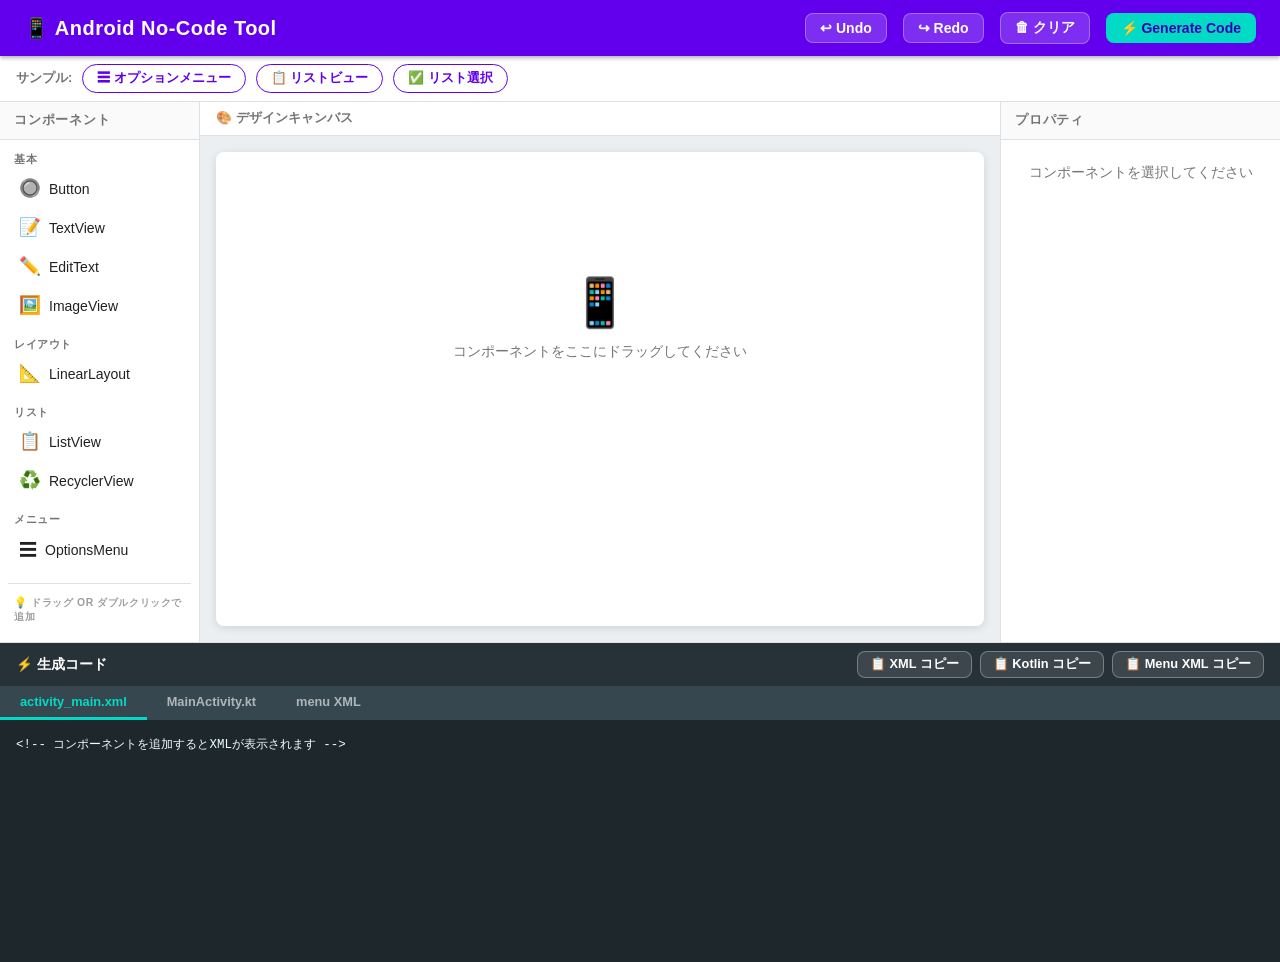
==== index.html @ e7a0ed88 "Add complete Android no-code tool implementation Agent-Logs-Url: https://github.com/k022c0001-alt/An" ====
<!DOCTYPE html>
<html lang="ja">
<head>
  <meta charset="UTF-8"/>
  <meta name="viewport" content="width=device-width, initial-scale=1.0"/>
  <title>Android No-Code Tool</title>
  <link rel="stylesheet" href="styles/style.css"/>
</head>
<body>

<!-- ====================================================
     ヘッダー
     ==================================================== -->
<header class="app-header">
  <div class="logo">📱 Android No-Code Tool</div>
  <div class="spacer"></div>
  <button id="btn-undo"     class="header-btn" title="元に戻す (Ctrl+Z)">↩ Undo</button>
  <button id="btn-redo"     class="header-btn" title="やり直す (Ctrl+Y)">↪ Redo</button>
  <button id="btn-clear"    class="header-btn">🗑 クリア</button>
  <button id="btn-generate" class="header-btn primary">⚡ Generate Code</button>
</header>

<!-- ====================================================
     サンプルバー
     ==================================================== -->
<div class="samples-bar">
  <span class="samples-label">サンプル:</span>
  <button class="sample-btn" data-sample="オプションメニュー">☰ オプションメニュー</button>
  <button class="sample-btn" data-sample="リストビュー">📋 リストビュー</button>
  <button class="sample-btn" data-sample="リスト選択">✅ リスト選択</button>
</div>

<!-- ====================================================
     メインボディ (3カラム)
     ==================================================== -->
<div class="app-body">

  <!-- ---- 左: コンポーネントパレット ---- -->
  <aside class="panel">
    <div class="panel-header">コンポーネント</div>
    <div class="panel-body">

      <div class="palette-category">
        <div class="palette-category-title">基本</div>
        <div class="palette-item" data-type="Button">
          <span class="item-icon">🔘</span>
          <span class="item-label">Button</span>
        </div>
        <div class="palette-item" data-type="TextView">
          <span class="item-icon">📝</span>
          <span class="item-label">TextView</span>
        </div>
        <div class="palette-item" data-type="EditText">
          <span class="item-icon">✏️</span>
          <span class="item-label">EditText</span>
        </div>
        <div class="palette-item" data-type="ImageView">
          <span class="item-icon">🖼️</span>
          <span class="item-label">ImageView</span>
        </div>
      </div>

      <div class="palette-category">
        <div class="palette-category-title">レイアウト</div>
        <div class="palette-item" data-type="LinearLayout">
          <span class="item-icon">📐</span>
          <span class="item-label">LinearLayout</span>
        </div>
      </div>

      <div class="palette-category">
        <div class="palette-category-title">リスト</div>
        <div class="palette-item" data-type="ListView">
          <span class="item-icon">📋</span>
          <span class="item-label">ListView</span>
        </div>
        <div class="palette-item" data-type="RecyclerView">
          <span class="item-icon">♻️</span>
          <span class="item-label">RecyclerView</span>
        </div>
      </div>

      <div class="palette-category">
        <div class="palette-category-title">メニュー</div>
        <div class="palette-item" data-type="OptionsMenu">
          <span class="item-icon">☰</span>
          <span class="item-label">OptionsMenu</span>
        </div>
      </div>

      <div class="palette-category" style="margin-top:12px; padding-top:8px; border-top:1px solid #E0E0E0;">
        <div class="palette-category-title" style="color:#9E9E9E; font-size:0.65rem;">
          💡 ドラッグ or ダブルクリックで追加
        </div>
      </div>

    </div>
  </aside>

  <!-- ---- 中央: キャンバス ---- -->
  <div class="canvas-wrapper">
    <div class="canvas-toolbar">
      <span class="toolbar-label">🎨 デザインキャンバス</span>
    </div>
    <div class="canvas-scroll">
      <div id="canvas"></div>
    </div>
  </div>

  <!-- ---- 右: プロパティパネル ---- -->
  <aside class="panel prop-panel">
    <div class="panel-header">プロパティ</div>
    <div class="panel-body" id="prop-content">
      <p class="prop-empty">コンポーネントを選択してください</p>
    </div>
  </aside>

</div><!-- /.app-body -->

<!-- ====================================================
     コードパネル (ページ下部)
     ==================================================== -->
<div id="code-panel">

  <div class="code-panel-header">
    <span class="panel-title">⚡ 生成コード</span>
    <div class="spacer"></div>
    <button class="copy-btn" data-copy="code-xml">📋 XML コピー</button>
    <button class="copy-btn" data-copy="code-kotlin">📋 Kotlin コピー</button>
    <button class="copy-btn" data-copy="code-menu-xml">📋 Menu XML コピー</button>
  </div>

  <div class="tabs">
    <button class="tab-btn active" data-tab="tab-xml">activity_main.xml</button>
    <button class="tab-btn"        data-tab="tab-kotlin">MainActivity.kt</button>
    <button class="tab-btn"        data-tab="tab-menu">menu XML</button>
  </div>

  <div id="tab-xml" class="tab-content active">
    <pre id="code-xml" class="code-block"><!-- コンポーネントを追加するとXMLが表示されます --></pre>
  </div>

  <div id="tab-kotlin" class="tab-content">
    <pre id="code-kotlin" class="code-block">// コンポーネントを追加するとKotlinコードが表示されます</pre>
  </div>

  <div id="tab-menu" class="tab-content">
    <pre id="code-menu-xml" class="code-block"><!-- OptionsMenuを追加するとメニューXMLが表示されます --></pre>
  </div>

</div><!-- /#code-panel -->

<!-- スクリプト読み込み (依存順) -->
<script src="scripts/components.js"></script>
<script src="scripts/codeGenerator.js"></script>
<script src="scripts/samples.js"></script>
<script src="scripts/editor.js"></script>
</body>
</html>
---- styles/style.css ----
/* =============================================================
   style.css  –  Android No-Code Tool
   ============================================================= */

/* ── リセット & 変数 ─────────────────────────── */
*, *::before, *::after { box-sizing: border-box; margin: 0; padding: 0; }

:root {
  --primary:        #6200EE;
  --primary-light:  #9C47FF;
  --primary-dark:   #3700B3;
  --secondary:      #03DAC5;
  --bg:             #F5F5F5;
  --surface:        #FFFFFF;
  --border:         #E0E0E0;
  --text-primary:   #212121;
  --text-secondary: #757575;
  --error:          #B00020;
  --shadow:         0 2px 8px rgba(0,0,0,0.12);
  --radius:         8px;
  --transition:     0.18s ease;
  --font:           'Segoe UI', 'Helvetica Neue', Arial, sans-serif;
}

body {
  font-family: var(--font);
  background: var(--bg);
  color: var(--text-primary);
  min-height: 100vh;
  display: flex;
  flex-direction: column;
}

/* ── ヘッダー ─────────────────────────────────── */
.app-header {
  background: var(--primary);
  color: #fff;
  padding: 0 24px;
  height: 56px;
  display: flex;
  align-items: center;
  gap: 16px;
  box-shadow: 0 2px 4px rgba(0,0,0,0.3);
  position: sticky;
  top: 0;
  z-index: 100;
}

.app-header .logo {
  font-size: 1.25rem;
  font-weight: 700;
  letter-spacing: 0.5px;
  display: flex;
  align-items: center;
  gap: 8px;
}

.app-header .spacer { flex: 1; }

.header-btn {
  background: rgba(255,255,255,0.18);
  color: #fff;
  border: 1px solid rgba(255,255,255,0.3);
  border-radius: var(--radius);
  padding: 6px 14px;
  cursor: pointer;
  font-size: 0.875rem;
  font-weight: 600;
  transition: background var(--transition);
  white-space: nowrap;
}

.header-btn:hover { background: rgba(255,255,255,0.28); }

.header-btn.primary {
  background: var(--secondary);
  color: var(--primary-dark);
  border-color: transparent;
}
.header-btn.primary:hover { background: #00c4b0; }

/* ── メインレイアウト ─────────────────────────── */
.app-body {
  flex: 1;
  display: grid;
  grid-template-columns: 200px 1fr 280px;
  grid-template-rows: 1fr;
  min-height: 0;
  overflow: hidden;
}

/* ── パネル共通 ───────────────────────────────── */
.panel {
  display: flex;
  flex-direction: column;
  background: var(--surface);
  border-right: 1px solid var(--border);
  overflow: hidden;
}

.panel-header {
  padding: 10px 14px;
  font-weight: 700;
  font-size: 0.8rem;
  text-transform: uppercase;
  letter-spacing: 0.8px;
  color: var(--text-secondary);
  border-bottom: 1px solid var(--border);
  background: #FAFAFA;
  flex-shrink: 0;
}

.panel-body {
  flex: 1;
  overflow-y: auto;
  padding: 8px;
}

/* ── パレット ─────────────────────────────────── */
.palette-category {
  margin-bottom: 8px;
}

.palette-category-title {
  font-size: 0.7rem;
  font-weight: 700;
  text-transform: uppercase;
  letter-spacing: 0.6px;
  color: var(--text-secondary);
  padding: 4px 6px 2px;
}

.palette-item {
  display: flex;
  align-items: center;
  gap: 8px;
  padding: 8px 10px;
  border-radius: var(--radius);
  cursor: grab;
  user-select: none;
  transition: background var(--transition), transform var(--transition);
  border: 1px solid transparent;
  font-size: 0.875rem;
}

.palette-item:hover {
  background: #EDE7F6;
  border-color: var(--primary-light);
}

.palette-item:active { cursor: grabbing; }

.palette-item.dragging {
  opacity: 0.5;
  transform: scale(0.95);
}

.palette-item .item-icon { font-size: 1.1rem; }
.palette-item .item-label { font-weight: 500; color: var(--text-primary); }

/* ── キャンバス ───────────────────────────────── */
.canvas-wrapper {
  display: flex;
  flex-direction: column;
  background: #ECEFF1;
  overflow: hidden;
}

.canvas-toolbar {
  display: flex;
  align-items: center;
  gap: 8px;
  padding: 8px 16px;
  background: var(--surface);
  border-bottom: 1px solid var(--border);
  flex-shrink: 0;
}

.canvas-toolbar .toolbar-label {
  font-size: 0.8rem;
  color: var(--text-secondary);
  font-weight: 600;
  margin-right: auto;
}

.tool-btn {
  padding: 5px 12px;
  border: 1px solid var(--border);
  border-radius: var(--radius);
  background: var(--surface);
  cursor: pointer;
  font-size: 0.8rem;
  font-weight: 600;
  color: var(--text-secondary);
  transition: all var(--transition);
}
.tool-btn:hover { background: var(--bg); color: var(--text-primary); border-color: var(--primary); }
.tool-btn:disabled { opacity: 0.4; cursor: default; }

.canvas-scroll {
  flex: 1;
  overflow-y: auto;
  padding: 16px;
}

#canvas {
  min-height: 100%;
  background: var(--surface);
  border-radius: var(--radius);
  box-shadow: var(--shadow);
  padding: 16px;
  position: relative;
  transition: all var(--transition);
}

#canvas.drop-empty { border: 2px dashed var(--primary); }

/* キャンバス空状態 */
.canvas-empty {
  display: flex;
  flex-direction: column;
  align-items: center;
  justify-content: center;
  min-height: 300px;
  color: var(--text-secondary);
  gap: 12px;
}
.canvas-empty-icon { font-size: 3rem; }
.canvas-empty p { font-size: 0.875rem; text-align: center; }

/* ── キャンバスコンポーネントカード ──────────── */
.canvas-component {
  background: var(--surface);
  border: 1px solid var(--border);
  border-radius: var(--radius);
  margin-bottom: 8px;
  cursor: pointer;
  transition: border-color var(--transition), box-shadow var(--transition);
  position: relative;
}

.canvas-component:hover { border-color: var(--primary-light); box-shadow: 0 0 0 2px rgba(98,0,238,0.1); }
.canvas-component.selected { border-color: var(--primary); box-shadow: 0 0 0 3px rgba(98,0,238,0.25); }
.canvas-component.dragging { opacity: 0.45; }
.canvas-component.drop-before { border-top: 3px solid var(--primary); padding-top: 5px; }
.canvas-component.drop-after  { border-bottom: 3px solid var(--primary); padding-bottom: 5px; }

.comp-header {
  display: flex;
  align-items: center;
  gap: 6px;
  padding: 6px 10px;
  border-bottom: 1px solid var(--border);
  background: #FAFAFA;
  border-radius: var(--radius) var(--radius) 0 0;
}

.comp-icon  { font-size: 0.9rem; }
.comp-label { font-weight: 700; font-size: 0.8rem; color: var(--primary); }
.comp-id    { font-size: 0.75rem; color: var(--text-secondary); margin-left: auto; font-family: monospace; }

.comp-delete {
  background: none;
  border: none;
  cursor: pointer;
  color: var(--text-secondary);
  font-size: 0.85rem;
  padding: 2px 4px;
  border-radius: 4px;
  transition: color var(--transition), background var(--transition);
  line-height: 1;
}
.comp-delete:hover { color: var(--error); background: #FFEBEE; }

.comp-preview {
  padding: 12px;
  font-size: 0.85rem;
  min-height: 40px;
  display: flex;
  align-items: center;
}

/* ── プレビュー要素スタイル ───────────────────── */
.preview-button {
  padding: 8px 20px;
  border: none;
  border-radius: 4px;
  font-size: 0.875rem;
  font-weight: 600;
  cursor: default;
  pointer-events: none;
}

.preview-text  { font-size: 0.9rem; }
.preview-input {
  width: 100%;
  border: 1px solid var(--border);
  border-radius: 4px;
  padding: 6px 10px;
  font-size: 0.875rem;
  background: var(--bg);
  pointer-events: none;
}

.preview-image {
  background: var(--bg);
  border: 1px dashed var(--border);
  border-radius: 4px;
  padding: 12px;
  color: var(--text-secondary);
  font-size: 0.8rem;
}

.preview-list {
  width: 100%;
  border: 1px solid var(--border);
  border-radius: 4px;
  overflow: hidden;
}
.preview-list-item {
  padding: 6px 12px;
  font-size: 0.8rem;
  border-bottom: 1px solid var(--border);
  color: var(--text-primary);
}
.preview-list-item:last-child { border-bottom: none; }

.preview-menu {
  background: #263238;
  color: #fff;
  padding: 8px 12px;
  border-radius: 4px;
  font-size: 0.8rem;
}

.preview-layout {
  width: 100%;
  border: 2px dashed var(--border);
  border-radius: 4px;
  padding: 8px 12px;
  color: var(--text-secondary);
  font-size: 0.8rem;
}

/* ── プロパティパネル ─────────────────────────── */
.prop-panel {
  border-right: none;
  border-left: 1px solid var(--border);
}

.prop-empty {
  color: var(--text-secondary);
  font-size: 0.875rem;
  padding: 16px;
  text-align: center;
}

.prop-title {
  font-size: 0.9rem;
  font-weight: 700;
  color: var(--primary);
  padding: 8px 4px 12px;
  border-bottom: 1px solid var(--border);
  margin-bottom: 8px;
}

.prop-row {
  margin-bottom: 10px;
}

.prop-label {
  display: block;
  font-size: 0.75rem;
  font-weight: 600;
  color: var(--text-secondary);
  margin-bottom: 4px;
}

.prop-input {
  width: 100%;
  border: 1px solid var(--border);
  border-radius: 6px;
  padding: 6px 10px;
  font-size: 0.8rem;
  background: var(--surface);
  color: var(--text-primary);
  transition: border-color var(--transition);
  outline: none;
}
.prop-input:focus { border-color: var(--primary); box-shadow: 0 0 0 2px rgba(98,0,238,0.15); }

.prop-color-row {
  display: flex;
  gap: 6px;
  align-items: center;
}
.prop-color {
  width: 40px;
  height: 32px;
  padding: 2px;
  cursor: pointer;
  flex-shrink: 0;
}
.prop-color-text { flex: 1; }

/* ── コードパネル (ページ下部) ───────────────── */
#code-panel {
  background: var(--surface);
  border-top: 1px solid var(--border);
  display: flex;
  flex-direction: column;
  height: 320px;
}

.code-panel-header {
  display: flex;
  align-items: center;
  gap: 8px;
  padding: 8px 16px;
  background: #263238;
  color: #fff;
  flex-shrink: 0;
}

.code-panel-header .panel-title {
  font-size: 0.85rem;
  font-weight: 700;
}

.code-panel-header .spacer { flex: 1; }

.copy-btn {
  padding: 4px 12px;
  border: 1px solid rgba(255,255,255,0.3);
  border-radius: var(--radius);
  background: rgba(255,255,255,0.1);
  color: #fff;
  cursor: pointer;
  font-size: 0.8rem;
  font-weight: 600;
  transition: background var(--transition);
}
.copy-btn:hover { background: rgba(255,255,255,0.22); }

/* タブ */
.tabs {
  display: flex;
  background: #37474F;
  flex-shrink: 0;
}

.tab-btn {
  padding: 8px 20px;
  background: none;
  border: none;
  color: rgba(255,255,255,0.6);
  cursor: pointer;
  font-size: 0.8rem;
  font-weight: 600;
  border-bottom: 3px solid transparent;
  transition: all var(--transition);
}
.tab-btn:hover { color: rgba(255,255,255,0.9); }
.tab-btn.active { color: var(--secondary); border-bottom-color: var(--secondary); }

.tab-content {
  display: none;
  flex: 1;
  overflow: auto;
  background: #1E272C;
}
.tab-content.active { display: block; }

.code-block {
  margin: 0;
  padding: 16px;
  font-family: 'Cascadia Code', 'Fira Code', 'JetBrains Mono', Consolas, monospace;
  font-size: 0.78rem;
  line-height: 1.6;
  color: #EEFFFF;
  white-space: pre;
  tab-size: 4;
}

/* ── サンプルセクション ───────────────────────── */
.samples-bar {
  background: var(--surface);
  border-bottom: 1px solid var(--border);
  padding: 8px 16px;
  display: flex;
  align-items: center;
  gap: 10px;
  flex-shrink: 0;
}

.samples-bar .samples-label {
  font-size: 0.8rem;
  font-weight: 700;
  color: var(--text-secondary);
  white-space: nowrap;
}

.sample-btn {
  padding: 5px 14px;
  border: 1px solid var(--primary);
  border-radius: 20px;
  background: none;
  color: var(--primary);
  cursor: pointer;
  font-size: 0.8rem;
  font-weight: 600;
  transition: all var(--transition);
  white-space: nowrap;
}
.sample-btn:hover { background: var(--primary); color: #fff; }

/* ── スクロールバー ───────────────────────────── */
::-webkit-scrollbar { width: 6px; height: 6px; }
::-webkit-scrollbar-track { background: transparent; }
::-webkit-scrollbar-thumb { background: #BDBDBD; border-radius: 3px; }
::-webkit-scrollbar-thumb:hover { background: #9E9E9E; }

/* ── レスポンシブ ─────────────────────────────── */
@media (max-width: 900px) {
  .app-body {
    grid-template-columns: 160px 1fr 240px;
  }
}

@media (max-width: 680px) {
  .app-body {
    grid-template-columns: 1fr;
    grid-template-rows: auto 1fr auto;
  }
  .panel { border-right: none; border-bottom: 1px solid var(--border); }
  .prop-panel { border-left: none; border-top: 1px solid var(--border); }
  #code-panel { height: 260px; }
}
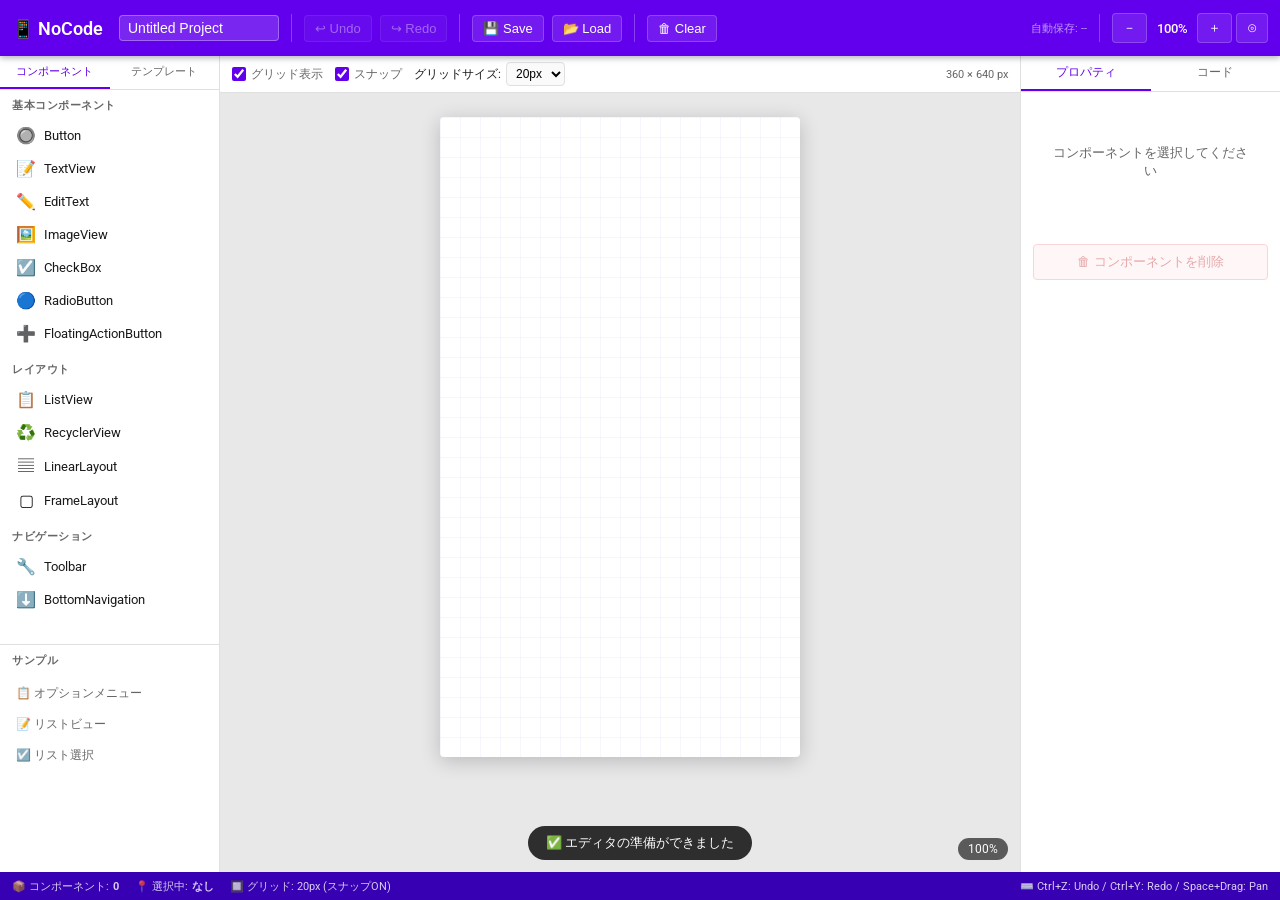
==== commit ee6de983: "Implement Phase 2 editor enhancement features - index.html: Full UI with topbar (Undo/Redo/Save/Load" ====
--- a/index.html
+++ b/index.html
@@ -1,159 +1,557 @@
 <!DOCTYPE html>
 <html lang="ja">
 <head>
-  <meta charset="UTF-8"/>
-  <meta name="viewport" content="width=device-width, initial-scale=1.0"/>
-  <title>Android No-Code Tool</title>
-  <link rel="stylesheet" href="styles/style.css"/>
+    <meta charset="UTF-8">
+    <meta name="viewport" content="width=device-width, initial-scale=1.0">
+    <title>Android No-Code Editor</title>
+    <link rel="stylesheet" href="styles/style.css">
+    <link rel="stylesheet" href="styles/phase2-extensions.css">
+    <link rel="preconnect" href="https://fonts.googleapis.com">
+    <link href="https://fonts.googleapis.com/css2?family=Roboto:wght@400;500;600&family=Fira+Code&display=swap" rel="stylesheet">
 </head>
 <body>
 
-<!-- ====================================================
-     ヘッダー
-     ==================================================== -->
-<header class="app-header">
-  <div class="logo">📱 Android No-Code Tool</div>
-  <div class="spacer"></div>
-  <button id="btn-undo"     class="header-btn" title="元に戻す (Ctrl+Z)">↩ Undo</button>
-  <button id="btn-redo"     class="header-btn" title="やり直す (Ctrl+Y)">↪ Redo</button>
-  <button id="btn-clear"    class="header-btn">🗑 クリア</button>
-  <button id="btn-generate" class="header-btn primary">⚡ Generate Code</button>
-</header>
-
-<!-- ====================================================
-     サンプルバー
-     ==================================================== -->
-<div class="samples-bar">
-  <span class="samples-label">サンプル:</span>
-  <button class="sample-btn" data-sample="オプションメニュー">☰ オプションメニュー</button>
-  <button class="sample-btn" data-sample="リストビュー">📋 リストビュー</button>
-  <button class="sample-btn" data-sample="リスト選択">✅ リスト選択</button>
+<!-- ============================================================
+     TOP BAR
+     ============================================================ -->
+<div id="topbar">
+    <span class="app-title">📱 NoCode</span>
+    <input id="project-name" type="text" placeholder="プロジェクト名" value="Untitled Project">
+    <div class="separator"></div>
+
+    <!-- Undo/Redo -->
+    <button id="btn-undo" class="topbar-btn" title="元に戻す (Ctrl+Z)" disabled>↩ Undo</button>
+    <button id="btn-redo" class="topbar-btn" title="やり直す (Ctrl+Y)" disabled>↪ Redo</button>
+    <div class="separator"></div>
+
+    <!-- Save/Load -->
+    <button id="btn-save" class="topbar-btn" title="プロジェクトを保存">💾 Save</button>
+    <button id="btn-load" class="topbar-btn" title="プロジェクトを読込">📂 Load</button>
+    <div class="separator"></div>
+
+    <!-- Clear -->
+    <button id="btn-clear" class="topbar-btn danger" title="すべてクリア">🗑 Clear</button>
+
+    <!-- Spacer -->
+    <div class="flex-spacer"></div>
+
+    <!-- History indicator -->
+    <span id="history-indicator"></span>
+
+    <!-- Auto save indicator -->
+    <span id="autosave-indicator">自動保存: --</span>
+    <div class="separator"></div>
+
+    <!-- Zoom controls -->
+    <div id="zoom-controls">
+        <button id="btn-zoom-out" class="topbar-btn" title="ズームアウト">－</button>
+        <span id="zoom-level">100%</span>
+        <button id="btn-zoom-in" class="topbar-btn" title="ズームイン">＋</button>
+        <button id="btn-zoom-reset" class="topbar-btn" title="ズームリセット">⊙</button>
+    </div>
 </div>
 
-<!-- ====================================================
-     メインボディ (3カラム)
-     ==================================================== -->
-<div class="app-body">
-
-  <!-- ---- 左: コンポーネントパレット ---- -->
-  <aside class="panel">
-    <div class="panel-header">コンポーネント</div>
-    <div class="panel-body">
-
-      <div class="palette-category">
-        <div class="palette-category-title">基本</div>
-        <div class="palette-item" data-type="Button">
-          <span class="item-icon">🔘</span>
-          <span class="item-label">Button</span>
-        </div>
-        <div class="palette-item" data-type="TextView">
-          <span class="item-icon">📝</span>
-          <span class="item-label">TextView</span>
-        </div>
-        <div class="palette-item" data-type="EditText">
-          <span class="item-icon">✏️</span>
-          <span class="item-label">EditText</span>
-        </div>
-        <div class="palette-item" data-type="ImageView">
-          <span class="item-icon">🖼️</span>
-          <span class="item-label">ImageView</span>
-        </div>
-      </div>
-
-      <div class="palette-category">
-        <div class="palette-category-title">レイアウト</div>
-        <div class="palette-item" data-type="LinearLayout">
-          <span class="item-icon">📐</span>
-          <span class="item-label">LinearLayout</span>
-        </div>
-      </div>
-
-      <div class="palette-category">
-        <div class="palette-category-title">リスト</div>
-        <div class="palette-item" data-type="ListView">
-          <span class="item-icon">📋</span>
-          <span class="item-label">ListView</span>
-        </div>
-        <div class="palette-item" data-type="RecyclerView">
-          <span class="item-icon">♻️</span>
-          <span class="item-label">RecyclerView</span>
-        </div>
-      </div>
-
-      <div class="palette-category">
-        <div class="palette-category-title">メニュー</div>
-        <div class="palette-item" data-type="OptionsMenu">
-          <span class="item-icon">☰</span>
-          <span class="item-label">OptionsMenu</span>
-        </div>
-      </div>
-
-      <div class="palette-category" style="margin-top:12px; padding-top:8px; border-top:1px solid #E0E0E0;">
-        <div class="palette-category-title" style="color:#9E9E9E; font-size:0.65rem;">
-          💡 ドラッグ or ダブルクリックで追加
-        </div>
-      </div>
-
+<!-- ============================================================
+     MAIN LAYOUT
+     ============================================================ -->
+<div id="main-layout">
+
+    <!-- LEFT SIDEBAR -->
+    <div id="left-sidebar">
+        <div class="sidebar-tabs">
+            <div class="sidebar-tab active" data-tab="components">コンポーネント</div>
+            <div class="sidebar-tab" data-tab="templates">テンプレート</div>
+        </div>
+
+        <!-- Components Tab -->
+        <div id="tab-components" class="sidebar-tab-content active">
+            <div id="component-palette"></div>
+
+            <!-- サンプル -->
+            <div id="samples-section">
+                <div class="palette-section-title" style="padding: 0 4px 4px;">サンプル</div>
+                <div class="sample-item" data-sample="sample_menu">📋 オプションメニュー</div>
+                <div class="sample-item" data-sample="sample_listview">📝 リストビュー</div>
+                <div class="sample-item" data-sample="sample_select">☑️ リスト選択</div>
+            </div>
+        </div>
+
+        <!-- Templates Tab -->
+        <div id="tab-templates" class="sidebar-tab-content">
+            <div id="templates-panel">
+                <button id="btn-save-template">➕ 現在の設計をテンプレートに保存</button>
+                <button id="btn-import-template">📥 テンプレートをインポート</button>
+                <div id="templates-list"></div>
+            </div>
+        </div>
     </div>
-  </aside>
-
-  <!-- ---- 中央: キャンバス ---- -->
-  <div class="canvas-wrapper">
-    <div class="canvas-toolbar">
-      <span class="toolbar-label">🎨 デザインキャンバス</span>
+
+    <!-- CANVAS AREA -->
+    <div id="canvas-area">
+
+        <!-- Grid Controls -->
+        <div id="grid-controls-panel">
+            <label>
+                <input type="checkbox" id="chk-grid" checked> グリッド表示
+            </label>
+            <label>
+                <input type="checkbox" id="chk-snap" checked> スナップ
+            </label>
+            <div class="grid-size-control">
+                グリッドサイズ:
+                <select id="sel-grid-size">
+                    <option value="10">10px</option>
+                    <option value="20" selected>20px</option>
+                    <option value="40">40px</option>
+                    <option value="50">50px</option>
+                </select>
+            </div>
+            <span class="flex-spacer"></span>
+            <span id="canvas-size-label">360 × 640 px</span>
+        </div>
+
+        <!-- Canvas Container (handles zoom/pan) -->
+        <div id="canvas-container">
+            <div id="canvas">
+                <!-- Components are added here dynamically -->
+            </div>
+            <div id="canvas-zoom-badge">100%</div>
+        </div>
     </div>
-    <div class="canvas-scroll">
-      <div id="canvas"></div>
+
+    <!-- RIGHT PANEL -->
+    <div id="right-panel">
+        <div class="panel-tabs">
+            <div class="panel-tab active" data-panel="properties">プロパティ</div>
+            <div class="panel-tab" data-panel="code">コード</div>
+        </div>
+
+        <!-- Properties Panel -->
+        <div id="panel-properties" class="panel-content active">
+            <div id="properties-panel">
+                <div id="properties-empty">
+                    <p>コンポーネントを選択してください</p>
+                </div>
+                <span id="selected-component-type" style="display:none;"></span>
+                <div id="property-fields"></div>
+            </div>
+            <button id="btn-delete-component" disabled>🗑 コンポーネントを削除</button>
+        </div>
+
+        <!-- Code Panel -->
+        <div id="panel-code" class="panel-content">
+            <div id="code-mode-selector">
+                <button class="code-mode-btn active" data-mode="xml">XML</button>
+                <button class="code-mode-btn" data-mode="kotlin">Kotlin</button>
+                <button class="code-mode-btn" data-mode="strings">strings</button>
+            </div>
+            <pre id="code-output"></pre>
+            <button id="btn-copy-code">📋 コピー</button>
+        </div>
     </div>
-  </div>
-
-  <!-- ---- 右: プロパティパネル ---- -->
-  <aside class="panel prop-panel">
-    <div class="panel-header">プロパティ</div>
-    <div class="panel-body" id="prop-content">
-      <p class="prop-empty">コンポーネントを選択してください</p>
-    </div>
-  </aside>
-
-</div><!-- /.app-body -->
-
-<!-- ====================================================
-     コードパネル (ページ下部)
-     ==================================================== -->
-<div id="code-panel">
-
-  <div class="code-panel-header">
-    <span class="panel-title">⚡ 生成コード</span>
-    <div class="spacer"></div>
-    <button class="copy-btn" data-copy="code-xml">📋 XML コピー</button>
-    <button class="copy-btn" data-copy="code-kotlin">📋 Kotlin コピー</button>
-    <button class="copy-btn" data-copy="code-menu-xml">📋 Menu XML コピー</button>
-  </div>
-
-  <div class="tabs">
-    <button class="tab-btn active" data-tab="tab-xml">activity_main.xml</button>
-    <button class="tab-btn"        data-tab="tab-kotlin">MainActivity.kt</button>
-    <button class="tab-btn"        data-tab="tab-menu">menu XML</button>
-  </div>
-
-  <div id="tab-xml" class="tab-content active">
-    <pre id="code-xml" class="code-block"><!-- コンポーネントを追加するとXMLが表示されます --></pre>
-  </div>
-
-  <div id="tab-kotlin" class="tab-content">
-    <pre id="code-kotlin" class="code-block">// コンポーネントを追加するとKotlinコードが表示されます</pre>
-  </div>
-
-  <div id="tab-menu" class="tab-content">
-    <pre id="code-menu-xml" class="code-block"><!-- OptionsMenuを追加するとメニューXMLが表示されます --></pre>
-  </div>
-
-</div><!-- /#code-panel -->
-
-<!-- スクリプト読み込み (依存順) -->
+
+</div>
+
+<!-- STATUS BAR -->
+<div id="statusbar">
+    <div class="status-item">📦 コンポーネント: <strong id="status-comp-count">0</strong></div>
+    <div class="status-item">📍 選択中: <strong id="status-selected">なし</strong></div>
+    <div class="status-item" id="status-grid-info">🔲 グリッド: 20px</div>
+    <div class="flex-spacer"></div>
+    <div class="status-item">⌨️ Ctrl+Z: Undo / Ctrl+Y: Redo / Space+Drag: Pan</div>
+</div>
+
+<!-- ============================================================
+     SCRIPTS (in dependency order)
+     ============================================================ -->
 <script src="scripts/components.js"></script>
+<script src="scripts/history.js"></script>
+<script src="scripts/storage.js"></script>
+<script src="scripts/canvas.js"></script>
+<script src="scripts/grid.js"></script>
+<script src="scripts/templates.js"></script>
 <script src="scripts/codeGenerator.js"></script>
 <script src="scripts/samples.js"></script>
 <script src="scripts/editor.js"></script>
+
+<script>
+// ============================================================
+// アプリケーション初期化
+// ============================================================
+document.addEventListener('DOMContentLoaded', () => {
+
+    // --- Canvas & Grid 初期化 ---
+    const canvasContainer = document.getElementById('canvas-container');
+    const canvasEl = document.getElementById('canvas');
+    initCanvas(canvasContainer, canvasEl);
+    initGrid(canvasEl);
+
+    // --- Editor 初期化 ---
+    storageManager.setEditor(editor);
+    templateManager.setEditor(editor);
+
+    setupDropZone();
+    setupComponentPalette();
+    setupPropertiesPanel();
+
+    // --- History ショートカット ---
+    initHistoryShortcuts();
+
+    // --- History ボタン接続 ---
+    historyManager.onChange(updateHistoryButtons);
+    historyManager.onChange((state) => {
+        const indicator = document.getElementById('history-indicator');
+        if (indicator) {
+            indicator.textContent = state.undoCount > 0
+                ? `${state.undoCount} ops`
+                : '';
+        }
+    });
+
+    document.getElementById('btn-undo').addEventListener('click', () => {
+        const result = historyManager.undo();
+        if (result) showToast(`Undo: ${result}`);
+    });
+
+    document.getElementById('btn-redo').addEventListener('click', () => {
+        const result = historyManager.redo();
+        if (result) showToast(`Redo: ${result}`);
+    });
+
+    // --- Save / Load ---
+    document.getElementById('btn-save').addEventListener('click', () => {
+        storageManager.saveToLocalStorage();
+        storageManager.downloadProject();
+        showToast('💾 プロジェクトを保存しました');
+    });
+
+    document.getElementById('btn-load').addEventListener('click', () => {
+        storageManager.uploadProject((ok, data) => {
+            if (ok) {
+                showToast(`📂 読込完了: ${data.name}`);
+            } else {
+                showToast('❌ 読込に失敗しました');
+            }
+        });
+    });
+
+    // --- Clear ---
+    document.getElementById('btn-clear').addEventListener('click', () => {
+        if (editor.components.length === 0) return;
+        if (confirm('すべてのコンポーネントを削除しますか？')) {
+            editor.clearAll();
+            showToast('🗑 クリアしました');
+        }
+    });
+
+    // --- Zoom ---
+    document.getElementById('btn-zoom-in').addEventListener('click', () => {
+        canvasManager.zoomIn();
+    });
+    document.getElementById('btn-zoom-out').addEventListener('click', () => {
+        canvasManager.zoomOut();
+    });
+    document.getElementById('btn-zoom-reset').addEventListener('click', () => {
+        canvasManager.reset();
+        showToast('⊙ ズームリセット');
+    });
+
+    canvasManager.onChange((state) => {
+        const badge = document.getElementById('canvas-zoom-badge');
+        if (badge) badge.textContent = `${Math.round(state.scale * 100)}%`;
+    });
+
+    // --- Grid Controls ---
+    document.getElementById('chk-grid').addEventListener('change', (e) => {
+        gridManager.setGridVisible(e.target.checked);
+        updateGridStatus();
+    });
+    document.getElementById('chk-snap').addEventListener('change', (e) => {
+        gridManager.setSnapEnabled(e.target.checked);
+        updateGridStatus();
+    });
+    document.getElementById('sel-grid-size').addEventListener('change', (e) => {
+        gridManager.setGridSize(parseInt(e.target.value));
+        updateGridStatus();
+    });
+
+    function updateGridStatus() {
+        const el = document.getElementById('status-grid-info');
+        if (el) el.textContent = `🔲 グリッド: ${gridManager.gridSize}px ${gridManager.snapEnabled ? '(スナップON)' : '(スナップOFF)'}`;
+    }
+    updateGridStatus();
+
+    // --- Project Name ---
+    document.getElementById('project-name').addEventListener('change', (e) => {
+        editor.projectName = e.target.value;
+    });
+
+    // --- Delete Component ---
+    document.getElementById('btn-delete-component').addEventListener('click', () => {
+        if (editor.selectedId) {
+            editor.removeComponent(editor.selectedId);
+            showToast('🗑 コンポーネントを削除しました');
+        }
+    });
+
+    // --- Code Mode ---
+    document.querySelectorAll('.code-mode-btn').forEach(btn => {
+        btn.addEventListener('click', () => {
+            document.querySelectorAll('.code-mode-btn').forEach(b => b.classList.remove('active'));
+            btn.classList.add('active');
+            codeGenerator.setMode(btn.dataset.mode);
+            // コード出力を更新
+            const outputEl = document.getElementById('code-output');
+            if (outputEl) outputEl.textContent = codeGenerator.generate(editor.components);
+        });
+    });
+
+    // --- Copy Code ---
+    document.getElementById('btn-copy-code').addEventListener('click', () => {
+        const code = document.getElementById('code-output').textContent;
+        navigator.clipboard.writeText(code).then(() => {
+            showToast('📋 コピーしました');
+        }).catch(() => {
+            showToast('❌ コピーに失敗しました');
+        });
+    });
+
+    // --- Panel Tabs ---
+    document.querySelectorAll('.panel-tab').forEach(tab => {
+        tab.addEventListener('click', () => {
+            const panelId = tab.dataset.panel;
+            document.querySelectorAll('.panel-tab').forEach(t => t.classList.remove('active'));
+            document.querySelectorAll('.panel-content').forEach(p => p.classList.remove('active'));
+            tab.classList.add('active');
+            const panel = document.getElementById(`panel-${panelId}`);
+            if (panel) panel.classList.add('active');
+        });
+    });
+
+    // --- Sidebar Tabs ---
+    document.querySelectorAll('.sidebar-tab').forEach(tab => {
+        tab.addEventListener('click', () => {
+            const tabId = tab.dataset.tab;
+            document.querySelectorAll('.sidebar-tab').forEach(t => t.classList.remove('active'));
+            document.querySelectorAll('.sidebar-tab-content').forEach(c => c.classList.remove('active'));
+            tab.classList.add('active');
+            const content = document.getElementById(`tab-${tabId}`);
+            if (content) content.classList.add('active');
+        });
+    });
+
+    // --- Sample Buttons ---
+    document.querySelectorAll('.sample-item').forEach(item => {
+        item.addEventListener('click', () => {
+            const sampleId = item.dataset.sample;
+            if (editor.components.length > 0) {
+                if (!confirm('現在の設計をクリアしてサンプルを読み込みますか？')) return;
+            }
+            loadSample(sampleId, editor);
+            showToast('📋 サンプルを読み込みました');
+        });
+    });
+
+    // --- Templates ---
+    function renderTemplates() {
+        const container = document.getElementById('templates-list');
+        if (!container) return;
+        container.innerHTML = '';
+
+        const templates = templateManager.getAllTemplates();
+        const builtins = templates.filter(t => t.builtin);
+        const user = templates.filter(t => !t.builtin);
+
+        if (builtins.length > 0) {
+            const title = document.createElement('div');
+            title.className = 'templates-section-title';
+            title.textContent = 'ビルトイン';
+            container.appendChild(title);
+            builtins.forEach(t => container.appendChild(createTemplateItem(t)));
+        }
+
+        if (user.length > 0) {
+            const title = document.createElement('div');
+            title.className = 'templates-section-title';
+            title.textContent = 'マイテンプレート';
+            container.appendChild(title);
+            user.forEach(t => container.appendChild(createTemplateItem(t)));
+        }
+
+        if (templates.length === 0) {
+            container.innerHTML = '<p style="text-align:center;color:#999;font-size:12px;padding:20px;">テンプレートがありません</p>';
+        }
+    }
+
+    function createTemplateItem(template) {
+        const item = document.createElement('div');
+        item.className = 'template-item';
+
+        const icon = document.createElement('span');
+        icon.className = 'template-item-icon';
+        icon.textContent = template.icon || '📐';
+        item.appendChild(icon);
+
+        const info = document.createElement('div');
+        info.className = 'template-item-info';
+        info.innerHTML = `
+            <div class="template-item-name">${template.name}</div>
+            <div class="template-item-desc">${template.description || ''}</div>
+        `;
+        item.appendChild(info);
+
+        const actions = document.createElement('div');
+        actions.className = 'template-item-actions';
+
+        // Apply on main click
+        info.addEventListener('click', () => applyTemplate(template));
+        icon.addEventListener('click', () => applyTemplate(template));
+
+        // Export button
+        const exportBtn = document.createElement('button');
+        exportBtn.className = 'template-action-btn';
+        exportBtn.title = 'エクスポート';
+        exportBtn.textContent = '⬇';
+        exportBtn.addEventListener('click', (e) => {
+            e.stopPropagation();
+            templateManager.exportTemplate(template.id);
+        });
+        actions.appendChild(exportBtn);
+
+        // Delete button (user templates only)
+        if (!template.builtin) {
+            const deleteBtn = document.createElement('button');
+            deleteBtn.className = 'template-action-btn delete';
+            deleteBtn.title = '削除';
+            deleteBtn.textContent = '✕';
+            deleteBtn.addEventListener('click', (e) => {
+                e.stopPropagation();
+                if (confirm(`テンプレート "${template.name}" を削除しますか？`)) {
+                    templateManager.deleteTemplate(template.id);
+                    showToast('テンプレートを削除しました');
+                }
+            });
+            actions.appendChild(deleteBtn);
+        }
+
+        item.appendChild(actions);
+        return item;
+    }
+
+    function applyTemplate(template) {
+        if (editor.components.length > 0) {
+            if (!confirm(`テンプレート "${template.name}" を適用します。現在の設計は置換されます。`)) return;
+        }
+        templateManager.applyTemplate(template.id);
+        showToast(`📐 テンプレート "${template.name}" を適用しました`);
+    }
+
+    templateManager.onChange(renderTemplates);
+    renderTemplates();
+
+    // Save current as template
+    document.getElementById('btn-save-template').addEventListener('click', () => {
+        if (editor.components.length === 0) {
+            showToast('❌ コンポーネントがありません');
+            return;
+        }
+        showSaveTemplateDialog();
+    });
+
+    document.getElementById('btn-import-template').addEventListener('click', () => {
+        templateManager.importTemplate((ok, data) => {
+            if (ok) showToast(`📥 テンプレート "${data.name}" をインポートしました`);
+            else showToast('❌ インポートに失敗しました');
+        });
+    });
+
+    function showSaveTemplateDialog() {
+        const overlay = document.createElement('div');
+        overlay.className = 'dialog-overlay';
+        overlay.innerHTML = `
+            <div class="dialog-box">
+                <h3>テンプレートとして保存</h3>
+                <div class="dialog-field">
+                    <label>テンプレート名</label>
+                    <input type="text" id="dlg-template-name" placeholder="マイテンプレート" value="">
+                </div>
+                <div class="dialog-field">
+                    <label>説明</label>
+                    <input type="text" id="dlg-template-desc" placeholder="説明（任意）" value="">
+                </div>
+                <div class="dialog-actions">
+                    <button class="dialog-btn secondary" id="dlg-cancel">キャンセル</button>
+                    <button class="dialog-btn primary" id="dlg-save">保存</button>
+                </div>
+            </div>
+        `;
+        document.body.appendChild(overlay);
+
+        document.getElementById('dlg-template-name').focus();
+
+        document.getElementById('dlg-cancel').addEventListener('click', () => {
+            overlay.remove();
+        });
+
+        document.getElementById('dlg-save').addEventListener('click', () => {
+            const name = document.getElementById('dlg-template-name').value.trim() || 'マイテンプレート';
+            const desc = document.getElementById('dlg-template-desc').value.trim();
+            const t = templateManager.saveCurrentAsTemplate(name, desc);
+            overlay.remove();
+            if (t) {
+                showToast(`📐 テンプレート "${t.name}" を保存しました`);
+                // テンプレートタブに切り替え
+                document.querySelectorAll('.sidebar-tab').forEach(tab => {
+                    if (tab.dataset.tab === 'templates') tab.click();
+                });
+            }
+        });
+
+        overlay.addEventListener('click', (e) => {
+            if (e.target === overlay) overlay.remove();
+        });
+    }
+
+    // --- Status bar updates ---
+    editor.onChange((components) => {
+        const countEl = document.getElementById('status-comp-count');
+        if (countEl) countEl.textContent = components.length;
+    });
+
+    editor.onSelect((comp) => {
+        const el = document.getElementById('status-selected');
+        if (el) el.textContent = comp ? `${comp.type} (${comp.props.id || comp.id})` : 'なし';
+
+        const typeLabel = document.getElementById('selected-component-type');
+        if (typeLabel) {
+            typeLabel.textContent = comp ? comp.type : '';
+            typeLabel.style.display = comp ? 'block' : 'none';
+        }
+    });
+
+    // --- Auto-save 初期化 ---
+    startAutoSave(30000);
+
+    // --- 前回のプロジェクト自動復元 ---
+    const meta = storageManager.getLastSaveMeta();
+    if (meta) {
+        const shouldRestore = confirm(`前回のプロジェクト "${meta.name}" を復元しますか？\n（保存日時: ${new Date(meta.savedAt).toLocaleString()}）`);
+        if (shouldRestore) {
+            const saved = storageManager.loadFromLocalStorage();
+            if (saved) {
+                editor.loadProject(saved);
+                showToast(`📂 "${saved.name}" を復元しました`);
+            }
+        }
+    }
+
+    // --- 初期コード出力 ---
+    const outputEl = document.getElementById('code-output');
+    if (outputEl) outputEl.textContent = codeGenerator.generate(editor.components);
+
+    showToast('✅ エディタの準備ができました');
+});
+</script>
+
 </body>
 </html>
--- a/styles/style.css
+++ b/styles/style.css
@@ -1,538 +1,579 @@
-/* =============================================================
-   style.css  –  Android No-Code Tool
-   ============================================================= */
-
-/* ── リセット & 変数 ─────────────────────────── */
-*, *::before, *::after { box-sizing: border-box; margin: 0; padding: 0; }
+/* styles/style.css - メインスタイル */
+
+*, *::before, *::after {
+    box-sizing: border-box;
+    margin: 0;
+    padding: 0;
+}
 
 :root {
-  --primary:        #6200EE;
-  --primary-light:  #9C47FF;
-  --primary-dark:   #3700B3;
-  --secondary:      #03DAC5;
-  --bg:             #F5F5F5;
-  --surface:        #FFFFFF;
-  --border:         #E0E0E0;
-  --text-primary:   #212121;
-  --text-secondary: #757575;
-  --error:          #B00020;
-  --shadow:         0 2px 8px rgba(0,0,0,0.12);
-  --radius:         8px;
-  --transition:     0.18s ease;
-  --font:           'Segoe UI', 'Helvetica Neue', Arial, sans-serif;
+    --primary: #6200EE;
+    --primary-dark: #3700B3;
+    --primary-light: #BB86FC;
+    --secondary: #03DAC6;
+    --surface: #FFFFFF;
+    --background: #F5F5F5;
+    --on-primary: #FFFFFF;
+    --on-surface: #1A1A1A;
+    --on-surface-secondary: #666666;
+    --border: #E0E0E0;
+    --shadow: 0 2px 8px rgba(0,0,0,0.12);
+    --sidebar-width: 220px;
+    --right-panel-width: 260px;
+    --topbar-height: 56px;
+    --statusbar-height: 28px;
 }
 
 body {
-  font-family: var(--font);
-  background: var(--bg);
-  color: var(--text-primary);
-  min-height: 100vh;
-  display: flex;
-  flex-direction: column;
-}
-
-/* ── ヘッダー ─────────────────────────────────── */
-.app-header {
-  background: var(--primary);
-  color: #fff;
-  padding: 0 24px;
-  height: 56px;
-  display: flex;
-  align-items: center;
-  gap: 16px;
-  box-shadow: 0 2px 4px rgba(0,0,0,0.3);
-  position: sticky;
-  top: 0;
-  z-index: 100;
-}
-
-.app-header .logo {
-  font-size: 1.25rem;
-  font-weight: 700;
-  letter-spacing: 0.5px;
-  display: flex;
-  align-items: center;
-  gap: 8px;
-}
-
-.app-header .spacer { flex: 1; }
-
-.header-btn {
-  background: rgba(255,255,255,0.18);
-  color: #fff;
-  border: 1px solid rgba(255,255,255,0.3);
-  border-radius: var(--radius);
-  padding: 6px 14px;
-  cursor: pointer;
-  font-size: 0.875rem;
-  font-weight: 600;
-  transition: background var(--transition);
-  white-space: nowrap;
-}
-
-.header-btn:hover { background: rgba(255,255,255,0.28); }
-
-.header-btn.primary {
-  background: var(--secondary);
-  color: var(--primary-dark);
-  border-color: transparent;
-}
-.header-btn.primary:hover { background: #00c4b0; }
-
-/* ── メインレイアウト ─────────────────────────── */
-.app-body {
-  flex: 1;
-  display: grid;
-  grid-template-columns: 200px 1fr 280px;
-  grid-template-rows: 1fr;
-  min-height: 0;
-  overflow: hidden;
-}
-
-/* ── パネル共通 ───────────────────────────────── */
-.panel {
-  display: flex;
-  flex-direction: column;
-  background: var(--surface);
-  border-right: 1px solid var(--border);
-  overflow: hidden;
-}
-
-.panel-header {
-  padding: 10px 14px;
-  font-weight: 700;
-  font-size: 0.8rem;
-  text-transform: uppercase;
-  letter-spacing: 0.8px;
-  color: var(--text-secondary);
-  border-bottom: 1px solid var(--border);
-  background: #FAFAFA;
-  flex-shrink: 0;
-}
-
-.panel-body {
-  flex: 1;
-  overflow-y: auto;
-  padding: 8px;
-}
-
-/* ── パレット ─────────────────────────────────── */
-.palette-category {
-  margin-bottom: 8px;
-}
-
-.palette-category-title {
-  font-size: 0.7rem;
-  font-weight: 700;
-  text-transform: uppercase;
-  letter-spacing: 0.6px;
-  color: var(--text-secondary);
-  padding: 4px 6px 2px;
+    font-family: 'Roboto', 'Noto Sans JP', sans-serif;
+    background: var(--background);
+    color: var(--on-surface);
+    height: 100vh;
+    overflow: hidden;
+    display: flex;
+    flex-direction: column;
+}
+
+/* ============================================================
+   TOP BAR
+   ============================================================ */
+#topbar {
+    height: var(--topbar-height);
+    background: var(--primary);
+    color: var(--on-primary);
+    display: flex;
+    align-items: center;
+    padding: 0 12px;
+    gap: 8px;
+    box-shadow: 0 2px 6px rgba(0,0,0,0.3);
+    z-index: 100;
+    flex-shrink: 0;
+}
+
+#topbar .app-title {
+    font-size: 18px;
+    font-weight: 600;
+    margin-right: 8px;
+    white-space: nowrap;
+}
+
+#project-name {
+    background: rgba(255,255,255,0.15);
+    border: 1px solid rgba(255,255,255,0.3);
+    border-radius: 4px;
+    color: #fff;
+    padding: 4px 8px;
+    font-size: 14px;
+    width: 160px;
+}
+
+#project-name::placeholder {
+    color: rgba(255,255,255,0.6);
+}
+
+#topbar .separator {
+    width: 1px;
+    height: 28px;
+    background: rgba(255,255,255,0.25);
+    margin: 0 4px;
+}
+
+/* トップバーボタン */
+.topbar-btn {
+    background: rgba(255,255,255,0.1);
+    border: 1px solid rgba(255,255,255,0.2);
+    border-radius: 4px;
+    color: #fff;
+    padding: 5px 10px;
+    font-size: 13px;
+    cursor: pointer;
+    display: flex;
+    align-items: center;
+    gap: 4px;
+    transition: background 0.15s;
+    white-space: nowrap;
+}
+
+.topbar-btn:hover:not(:disabled) {
+    background: rgba(255,255,255,0.25);
+}
+
+.topbar-btn:disabled {
+    opacity: 0.4;
+    cursor: not-allowed;
+}
+
+.topbar-btn.danger:hover:not(:disabled) {
+    background: rgba(207,102,121,0.5);
+}
+
+/* ズームコントロール */
+#zoom-controls {
+    display: flex;
+    align-items: center;
+    gap: 4px;
+    margin-left: auto;
+}
+
+#zoom-level {
+    font-size: 13px;
+    min-width: 42px;
+    text-align: center;
+    font-weight: 500;
+}
+
+#autosave-indicator {
+    font-size: 11px;
+    opacity: 0.6;
+    white-space: nowrap;
+    margin-left: 8px;
+}
+
+/* ============================================================
+   MAIN LAYOUT
+   ============================================================ */
+#main-layout {
+    display: flex;
+    flex: 1;
+    overflow: hidden;
+    min-height: 0;
+}
+
+/* ============================================================
+   LEFT SIDEBAR
+   ============================================================ */
+#left-sidebar {
+    width: var(--sidebar-width);
+    background: var(--surface);
+    border-right: 1px solid var(--border);
+    display: flex;
+    flex-direction: column;
+    overflow: hidden;
+    flex-shrink: 0;
+}
+
+.sidebar-tabs {
+    display: flex;
+    border-bottom: 1px solid var(--border);
+}
+
+.sidebar-tab {
+    flex: 1;
+    padding: 8px 4px;
+    font-size: 11px;
+    font-weight: 500;
+    text-align: center;
+    cursor: pointer;
+    color: var(--on-surface-secondary);
+    border-bottom: 2px solid transparent;
+    transition: color 0.15s, border-color 0.15s;
+}
+
+.sidebar-tab.active {
+    color: var(--primary);
+    border-bottom-color: var(--primary);
+}
+
+.sidebar-tab-content {
+    flex: 1;
+    overflow-y: auto;
+    display: none;
+}
+
+.sidebar-tab-content.active {
+    display: block;
+}
+
+/* コンポーネントパレット */
+#component-palette {
+    padding: 8px;
+}
+
+.palette-section {
+    margin-bottom: 12px;
+}
+
+.palette-section-title {
+    font-size: 11px;
+    font-weight: 600;
+    color: var(--on-surface-secondary);
+    text-transform: uppercase;
+    letter-spacing: 0.5px;
+    margin-bottom: 6px;
+    padding: 0 4px;
 }
 
 .palette-item {
-  display: flex;
-  align-items: center;
-  gap: 8px;
-  padding: 8px 10px;
-  border-radius: var(--radius);
-  cursor: grab;
-  user-select: none;
-  transition: background var(--transition), transform var(--transition);
-  border: 1px solid transparent;
-  font-size: 0.875rem;
+    display: flex;
+    align-items: center;
+    gap: 8px;
+    padding: 7px 8px;
+    border-radius: 4px;
+    cursor: grab;
+    font-size: 13px;
+    transition: background 0.12s;
+    user-select: none;
 }
 
 .palette-item:hover {
-  background: #EDE7F6;
-  border-color: var(--primary-light);
-}
-
-.palette-item:active { cursor: grabbing; }
-
-.palette-item.dragging {
-  opacity: 0.5;
-  transform: scale(0.95);
-}
-
-.palette-item .item-icon { font-size: 1.1rem; }
-.palette-item .item-label { font-weight: 500; color: var(--text-primary); }
-
-/* ── キャンバス ───────────────────────────────── */
-.canvas-wrapper {
-  display: flex;
-  flex-direction: column;
-  background: #ECEFF1;
-  overflow: hidden;
-}
-
-.canvas-toolbar {
-  display: flex;
-  align-items: center;
-  gap: 8px;
-  padding: 8px 16px;
-  background: var(--surface);
-  border-bottom: 1px solid var(--border);
-  flex-shrink: 0;
-}
-
-.canvas-toolbar .toolbar-label {
-  font-size: 0.8rem;
-  color: var(--text-secondary);
-  font-weight: 600;
-  margin-right: auto;
-}
-
-.tool-btn {
-  padding: 5px 12px;
-  border: 1px solid var(--border);
-  border-radius: var(--radius);
-  background: var(--surface);
-  cursor: pointer;
-  font-size: 0.8rem;
-  font-weight: 600;
-  color: var(--text-secondary);
-  transition: all var(--transition);
-}
-.tool-btn:hover { background: var(--bg); color: var(--text-primary); border-color: var(--primary); }
-.tool-btn:disabled { opacity: 0.4; cursor: default; }
-
-.canvas-scroll {
-  flex: 1;
-  overflow-y: auto;
-  padding: 16px;
+    background: rgba(98,0,238,0.06);
+    color: var(--primary);
+}
+
+.palette-item:active {
+    cursor: grabbing;
+}
+
+.palette-icon {
+    font-size: 16px;
+    width: 20px;
+    text-align: center;
+}
+
+.palette-name {
+    flex: 1;
+}
+
+/* ============================================================
+   CANVAS AREA
+   ============================================================ */
+#canvas-area {
+    flex: 1;
+    display: flex;
+    flex-direction: column;
+    overflow: hidden;
+    background: #E8E8E8;
+    position: relative;
+}
+
+#canvas-toolbar {
+    background: var(--surface);
+    border-bottom: 1px solid var(--border);
+    padding: 6px 12px;
+    display: flex;
+    align-items: center;
+    gap: 8px;
+    font-size: 13px;
+    flex-shrink: 0;
+}
+
+#canvas-container {
+    flex: 1;
+    overflow: hidden;
+    position: relative;
+    cursor: default;
 }
 
 #canvas {
-  min-height: 100%;
-  background: var(--surface);
-  border-radius: var(--radius);
-  box-shadow: var(--shadow);
-  padding: 16px;
-  position: relative;
-  transition: all var(--transition);
-}
-
-#canvas.drop-empty { border: 2px dashed var(--primary); }
-
-/* キャンバス空状態 */
-.canvas-empty {
-  display: flex;
-  flex-direction: column;
-  align-items: center;
-  justify-content: center;
-  min-height: 300px;
-  color: var(--text-secondary);
-  gap: 12px;
-}
-.canvas-empty-icon { font-size: 3rem; }
-.canvas-empty p { font-size: 0.875rem; text-align: center; }
-
-/* ── キャンバスコンポーネントカード ──────────── */
+    position: relative;
+    width: 360px;
+    height: 640px;
+    background: #FFFFFF;
+    box-shadow: 0 4px 20px rgba(0,0,0,0.2);
+    margin: 24px auto;
+    border-radius: 4px;
+    overflow: hidden;
+}
+
+/* コンポーネントラッパー */
 .canvas-component {
-  background: var(--surface);
-  border: 1px solid var(--border);
-  border-radius: var(--radius);
-  margin-bottom: 8px;
-  cursor: pointer;
-  transition: border-color var(--transition), box-shadow var(--transition);
-  position: relative;
-}
-
-.canvas-component:hover { border-color: var(--primary-light); box-shadow: 0 0 0 2px rgba(98,0,238,0.1); }
-.canvas-component.selected { border-color: var(--primary); box-shadow: 0 0 0 3px rgba(98,0,238,0.25); }
-.canvas-component.dragging { opacity: 0.45; }
-.canvas-component.drop-before { border-top: 3px solid var(--primary); padding-top: 5px; }
-.canvas-component.drop-after  { border-bottom: 3px solid var(--primary); padding-bottom: 5px; }
-
-.comp-header {
-  display: flex;
-  align-items: center;
-  gap: 6px;
-  padding: 6px 10px;
-  border-bottom: 1px solid var(--border);
-  background: #FAFAFA;
-  border-radius: var(--radius) var(--radius) 0 0;
-}
-
-.comp-icon  { font-size: 0.9rem; }
-.comp-label { font-weight: 700; font-size: 0.8rem; color: var(--primary); }
-.comp-id    { font-size: 0.75rem; color: var(--text-secondary); margin-left: auto; font-family: monospace; }
-
-.comp-delete {
-  background: none;
-  border: none;
-  cursor: pointer;
-  color: var(--text-secondary);
-  font-size: 0.85rem;
-  padding: 2px 4px;
-  border-radius: 4px;
-  transition: color var(--transition), background var(--transition);
-  line-height: 1;
-}
-.comp-delete:hover { color: var(--error); background: #FFEBEE; }
-
-.comp-preview {
-  padding: 12px;
-  font-size: 0.85rem;
-  min-height: 40px;
-  display: flex;
-  align-items: center;
-}
-
-/* ── プレビュー要素スタイル ───────────────────── */
-.preview-button {
-  padding: 8px 20px;
-  border: none;
-  border-radius: 4px;
-  font-size: 0.875rem;
-  font-weight: 600;
-  cursor: default;
-  pointer-events: none;
-}
-
-.preview-text  { font-size: 0.9rem; }
-.preview-input {
-  width: 100%;
-  border: 1px solid var(--border);
-  border-radius: 4px;
-  padding: 6px 10px;
-  font-size: 0.875rem;
-  background: var(--bg);
-  pointer-events: none;
-}
-
-.preview-image {
-  background: var(--bg);
-  border: 1px dashed var(--border);
-  border-radius: 4px;
-  padding: 12px;
-  color: var(--text-secondary);
-  font-size: 0.8rem;
-}
-
-.preview-list {
-  width: 100%;
-  border: 1px solid var(--border);
-  border-radius: 4px;
-  overflow: hidden;
-}
-.preview-list-item {
-  padding: 6px 12px;
-  font-size: 0.8rem;
-  border-bottom: 1px solid var(--border);
-  color: var(--text-primary);
-}
-.preview-list-item:last-child { border-bottom: none; }
-
-.preview-menu {
-  background: #263238;
-  color: #fff;
-  padding: 8px 12px;
-  border-radius: 4px;
-  font-size: 0.8rem;
-}
-
-.preview-layout {
-  width: 100%;
-  border: 2px dashed var(--border);
-  border-radius: 4px;
-  padding: 8px 12px;
-  color: var(--text-secondary);
-  font-size: 0.8rem;
-}
-
-/* ── プロパティパネル ─────────────────────────── */
-.prop-panel {
-  border-right: none;
-  border-left: 1px solid var(--border);
-}
-
-.prop-empty {
-  color: var(--text-secondary);
-  font-size: 0.875rem;
-  padding: 16px;
-  text-align: center;
-}
-
-.prop-title {
-  font-size: 0.9rem;
-  font-weight: 700;
-  color: var(--primary);
-  padding: 8px 4px 12px;
-  border-bottom: 1px solid var(--border);
-  margin-bottom: 8px;
-}
-
-.prop-row {
-  margin-bottom: 10px;
-}
-
-.prop-label {
-  display: block;
-  font-size: 0.75rem;
-  font-weight: 600;
-  color: var(--text-secondary);
-  margin-bottom: 4px;
-}
-
-.prop-input {
-  width: 100%;
-  border: 1px solid var(--border);
-  border-radius: 6px;
-  padding: 6px 10px;
-  font-size: 0.8rem;
-  background: var(--surface);
-  color: var(--text-primary);
-  transition: border-color var(--transition);
-  outline: none;
-}
-.prop-input:focus { border-color: var(--primary); box-shadow: 0 0 0 2px rgba(98,0,238,0.15); }
-
-.prop-color-row {
-  display: flex;
-  gap: 6px;
-  align-items: center;
-}
-.prop-color {
-  width: 40px;
-  height: 32px;
-  padding: 2px;
-  cursor: pointer;
-  flex-shrink: 0;
-}
-.prop-color-text { flex: 1; }
-
-/* ── コードパネル (ページ下部) ───────────────── */
+    position: absolute;
+}
+
+.canvas-component::after {
+    content: '';
+    position: absolute;
+    inset: -2px;
+    border: 2px solid transparent;
+    border-radius: 2px;
+    pointer-events: none;
+    transition: border-color 0.1s;
+}
+
+.canvas-component:hover::after {
+    border-color: rgba(98,0,238,0.4);
+}
+
+.canvas-component.selected::after {
+    border-color: var(--primary) !important;
+    box-shadow: 0 0 0 1px var(--primary);
+}
+
+/* ============================================================
+   RIGHT PANEL
+   ============================================================ */
+#right-panel {
+    width: var(--right-panel-width);
+    background: var(--surface);
+    border-left: 1px solid var(--border);
+    display: flex;
+    flex-direction: column;
+    overflow: hidden;
+    flex-shrink: 0;
+}
+
+.panel-tabs {
+    display: flex;
+    border-bottom: 1px solid var(--border);
+}
+
+.panel-tab {
+    flex: 1;
+    padding: 8px 4px;
+    font-size: 12px;
+    font-weight: 500;
+    text-align: center;
+    cursor: pointer;
+    color: var(--on-surface-secondary);
+    border-bottom: 2px solid transparent;
+    transition: color 0.15s, border-color 0.15s;
+}
+
+.panel-tab.active {
+    color: var(--primary);
+    border-bottom-color: var(--primary);
+}
+
+.panel-content {
+    flex: 1;
+    overflow-y: auto;
+    display: none;
+    flex-direction: column;
+}
+
+.panel-content.active {
+    display: flex;
+}
+
+/* プロパティパネル */
+#properties-panel {
+    padding: 12px;
+}
+
+#properties-empty {
+    text-align: center;
+    color: var(--on-surface-secondary);
+    font-size: 13px;
+    padding: 40px 20px;
+}
+
+#selected-component-type {
+    font-weight: 600;
+    font-size: 14px;
+    color: var(--primary);
+    margin-bottom: 12px;
+    padding-bottom: 8px;
+    border-bottom: 1px solid var(--border);
+    display: block;
+}
+
+#property-fields {
+    display: flex;
+    flex-direction: column;
+    gap: 8px;
+}
+
+.property-row {
+    display: flex;
+    align-items: center;
+    gap: 8px;
+}
+
+.property-row label {
+    font-size: 12px;
+    color: var(--on-surface-secondary);
+    width: 90px;
+    flex-shrink: 0;
+    overflow: hidden;
+    text-overflow: ellipsis;
+    white-space: nowrap;
+}
+
+.property-row input[type="text"],
+.property-row input[type="number"] {
+    flex: 1;
+    border: 1px solid var(--border);
+    border-radius: 4px;
+    padding: 4px 6px;
+    font-size: 12px;
+    color: var(--on-surface);
+    background: #FAFAFA;
+    min-width: 0;
+}
+
+.property-row input[type="text"]:focus,
+.property-row input[type="number"]:focus {
+    border-color: var(--primary);
+    outline: none;
+    background: #fff;
+}
+
+.property-row input[type="color"] {
+    width: 36px;
+    height: 28px;
+    border: 1px solid var(--border);
+    border-radius: 4px;
+    cursor: pointer;
+    padding: 2px;
+}
+
+.property-row input[type="checkbox"] {
+    width: 16px;
+    height: 16px;
+    cursor: pointer;
+}
+
+#btn-delete-component {
+    margin: 12px;
+    padding: 8px;
+    background: #FFEBEE;
+    color: #C62828;
+    border: 1px solid #EF9A9A;
+    border-radius: 4px;
+    cursor: pointer;
+    font-size: 13px;
+    font-weight: 500;
+    transition: background 0.15s;
+}
+
+#btn-delete-component:hover:not(:disabled) {
+    background: #FFCDD2;
+}
+
+#btn-delete-component:disabled {
+    opacity: 0.4;
+    cursor: not-allowed;
+}
+
+/* コード出力パネル */
 #code-panel {
-  background: var(--surface);
-  border-top: 1px solid var(--border);
-  display: flex;
-  flex-direction: column;
-  height: 320px;
-}
-
-.code-panel-header {
-  display: flex;
-  align-items: center;
-  gap: 8px;
-  padding: 8px 16px;
-  background: #263238;
-  color: #fff;
-  flex-shrink: 0;
-}
-
-.code-panel-header .panel-title {
-  font-size: 0.85rem;
-  font-weight: 700;
-}
-
-.code-panel-header .spacer { flex: 1; }
-
-.copy-btn {
-  padding: 4px 12px;
-  border: 1px solid rgba(255,255,255,0.3);
-  border-radius: var(--radius);
-  background: rgba(255,255,255,0.1);
-  color: #fff;
-  cursor: pointer;
-  font-size: 0.8rem;
-  font-weight: 600;
-  transition: background var(--transition);
-}
-.copy-btn:hover { background: rgba(255,255,255,0.22); }
-
-/* タブ */
-.tabs {
-  display: flex;
-  background: #37474F;
-  flex-shrink: 0;
-}
-
-.tab-btn {
-  padding: 8px 20px;
-  background: none;
-  border: none;
-  color: rgba(255,255,255,0.6);
-  cursor: pointer;
-  font-size: 0.8rem;
-  font-weight: 600;
-  border-bottom: 3px solid transparent;
-  transition: all var(--transition);
-}
-.tab-btn:hover { color: rgba(255,255,255,0.9); }
-.tab-btn.active { color: var(--secondary); border-bottom-color: var(--secondary); }
-
-.tab-content {
-  display: none;
-  flex: 1;
-  overflow: auto;
-  background: #1E272C;
-}
-.tab-content.active { display: block; }
-
-.code-block {
-  margin: 0;
-  padding: 16px;
-  font-family: 'Cascadia Code', 'Fira Code', 'JetBrains Mono', Consolas, monospace;
-  font-size: 0.78rem;
-  line-height: 1.6;
-  color: #EEFFFF;
-  white-space: pre;
-  tab-size: 4;
-}
-
-/* ── サンプルセクション ───────────────────────── */
-.samples-bar {
-  background: var(--surface);
-  border-bottom: 1px solid var(--border);
-  padding: 8px 16px;
-  display: flex;
-  align-items: center;
-  gap: 10px;
-  flex-shrink: 0;
-}
-
-.samples-bar .samples-label {
-  font-size: 0.8rem;
-  font-weight: 700;
-  color: var(--text-secondary);
-  white-space: nowrap;
-}
-
-.sample-btn {
-  padding: 5px 14px;
-  border: 1px solid var(--primary);
-  border-radius: 20px;
-  background: none;
-  color: var(--primary);
-  cursor: pointer;
-  font-size: 0.8rem;
-  font-weight: 600;
-  transition: all var(--transition);
-  white-space: nowrap;
-}
-.sample-btn:hover { background: var(--primary); color: #fff; }
-
-/* ── スクロールバー ───────────────────────────── */
-::-webkit-scrollbar { width: 6px; height: 6px; }
-::-webkit-scrollbar-track { background: transparent; }
-::-webkit-scrollbar-thumb { background: #BDBDBD; border-radius: 3px; }
-::-webkit-scrollbar-thumb:hover { background: #9E9E9E; }
-
-/* ── レスポンシブ ─────────────────────────────── */
-@media (max-width: 900px) {
-  .app-body {
-    grid-template-columns: 160px 1fr 240px;
-  }
-}
-
-@media (max-width: 680px) {
-  .app-body {
-    grid-template-columns: 1fr;
-    grid-template-rows: auto 1fr auto;
-  }
-  .panel { border-right: none; border-bottom: 1px solid var(--border); }
-  .prop-panel { border-left: none; border-top: 1px solid var(--border); }
-  #code-panel { height: 260px; }
-}
+    padding: 0;
+}
+
+#code-mode-selector {
+    display: flex;
+    border-bottom: 1px solid var(--border);
+    flex-shrink: 0;
+}
+
+.code-mode-btn {
+    flex: 1;
+    padding: 6px 4px;
+    font-size: 11px;
+    background: none;
+    border: none;
+    cursor: pointer;
+    color: var(--on-surface-secondary);
+    border-bottom: 2px solid transparent;
+    transition: all 0.15s;
+}
+
+.code-mode-btn.active {
+    color: var(--primary);
+    border-bottom-color: var(--primary);
+}
+
+#code-output {
+    flex: 1;
+    font-family: 'Fira Code', 'Consolas', monospace;
+    font-size: 11px;
+    line-height: 1.5;
+    padding: 12px;
+    background: #1E1E1E;
+    color: #D4D4D4;
+    white-space: pre;
+    overflow: auto;
+    margin: 0;
+}
+
+#btn-copy-code {
+    margin: 8px;
+    padding: 6px 12px;
+    background: var(--primary);
+    color: #fff;
+    border: none;
+    border-radius: 4px;
+    cursor: pointer;
+    font-size: 12px;
+    font-weight: 500;
+    flex-shrink: 0;
+}
+
+#btn-copy-code:hover {
+    background: var(--primary-dark);
+}
+
+/* ============================================================
+   STATUS BAR
+   ============================================================ */
+#statusbar {
+    height: var(--statusbar-height);
+    background: var(--primary-dark);
+    color: rgba(255,255,255,0.8);
+    font-size: 11px;
+    display: flex;
+    align-items: center;
+    padding: 0 12px;
+    gap: 16px;
+    flex-shrink: 0;
+}
+
+#statusbar .status-item {
+    display: flex;
+    align-items: center;
+    gap: 4px;
+}
+
+/* ============================================================
+   TOAST
+   ============================================================ */
+.toast {
+    position: fixed;
+    bottom: 40px;
+    left: 50%;
+    transform: translateX(-50%) translateY(20px);
+    background: rgba(30,30,30,0.92);
+    color: #fff;
+    padding: 8px 18px;
+    border-radius: 20px;
+    font-size: 13px;
+    pointer-events: none;
+    opacity: 0;
+    transition: all 0.25s;
+    z-index: 9999;
+}
+
+.toast.show {
+    opacity: 1;
+    transform: translateX(-50%) translateY(0);
+}
+
+/* ============================================================
+   SCROLLBAR
+   ============================================================ */
+::-webkit-scrollbar {
+    width: 6px;
+    height: 6px;
+}
+::-webkit-scrollbar-track {
+    background: transparent;
+}
+::-webkit-scrollbar-thumb {
+    background: #CCCCCC;
+    border-radius: 3px;
+}
+::-webkit-scrollbar-thumb:hover {
+    background: #AAAAAA;
+}
+
+/* ============================================================
+   RESPONSIVE / MISC
+   ============================================================ */
+.flex-spacer {
+    flex: 1;
+}
+
+button:focus-visible {
+    outline: 2px solid var(--primary-light);
+    outline-offset: 2px;
+}
--- a/styles/phase2-extensions.css
+++ b/styles/phase2-extensions.css
@@ -0,0 +1,351 @@
+/* styles/phase2-extensions.css - Phase 2 拡張スタイル */
+
+/* ============================================================
+   GRID CONTROLS PANEL
+   ============================================================ */
+#grid-controls-panel {
+    background: var(--surface);
+    border-bottom: 1px solid var(--border);
+    padding: 6px 12px;
+    display: flex;
+    align-items: center;
+    gap: 12px;
+    font-size: 12px;
+    flex-shrink: 0;
+}
+
+#grid-controls-panel label {
+    display: flex;
+    align-items: center;
+    gap: 5px;
+    cursor: pointer;
+    color: var(--on-surface-secondary);
+    user-select: none;
+}
+
+#grid-controls-panel input[type="checkbox"] {
+    width: 14px;
+    height: 14px;
+    cursor: pointer;
+    accent-color: var(--primary);
+}
+
+#grid-controls-panel .grid-size-control {
+    display: flex;
+    align-items: center;
+    gap: 5px;
+}
+
+#grid-controls-panel input[type="number"] {
+    width: 50px;
+    border: 1px solid var(--border);
+    border-radius: 4px;
+    padding: 3px 5px;
+    font-size: 12px;
+    text-align: center;
+}
+
+#grid-controls-panel select {
+    border: 1px solid var(--border);
+    border-radius: 4px;
+    padding: 3px 5px;
+    font-size: 12px;
+    cursor: pointer;
+    background: #FAFAFA;
+}
+
+/* ============================================================
+   TEMPLATES PANEL (Left Sidebar Tab)
+   ============================================================ */
+#templates-panel {
+    padding: 8px;
+}
+
+.templates-section-title {
+    font-size: 11px;
+    font-weight: 600;
+    color: var(--on-surface-secondary);
+    text-transform: uppercase;
+    letter-spacing: 0.5px;
+    margin: 10px 0 6px;
+    padding: 0 4px;
+}
+
+.template-item {
+    display: flex;
+    align-items: center;
+    gap: 8px;
+    padding: 8px;
+    border: 1px solid var(--border);
+    border-radius: 6px;
+    cursor: pointer;
+    margin-bottom: 6px;
+    transition: all 0.12s;
+    background: var(--surface);
+}
+
+.template-item:hover {
+    border-color: var(--primary);
+    background: rgba(98,0,238,0.04);
+}
+
+.template-item-icon {
+    font-size: 20px;
+    flex-shrink: 0;
+}
+
+.template-item-info {
+    flex: 1;
+    min-width: 0;
+}
+
+.template-item-name {
+    font-size: 12px;
+    font-weight: 500;
+    color: var(--on-surface);
+    white-space: nowrap;
+    overflow: hidden;
+    text-overflow: ellipsis;
+}
+
+.template-item-desc {
+    font-size: 10px;
+    color: var(--on-surface-secondary);
+    white-space: nowrap;
+    overflow: hidden;
+    text-overflow: ellipsis;
+    margin-top: 1px;
+}
+
+.template-item-actions {
+    display: flex;
+    gap: 3px;
+    flex-shrink: 0;
+}
+
+.template-action-btn {
+    background: none;
+    border: none;
+    padding: 3px;
+    cursor: pointer;
+    border-radius: 3px;
+    font-size: 13px;
+    opacity: 0.6;
+    transition: opacity 0.12s, background 0.12s;
+}
+
+.template-action-btn:hover {
+    opacity: 1;
+    background: rgba(0,0,0,0.06);
+}
+
+.template-action-btn.delete:hover {
+    background: rgba(198,40,40,0.1);
+    color: #C62828;
+}
+
+#btn-save-template {
+    display: flex;
+    align-items: center;
+    justify-content: center;
+    gap: 6px;
+    width: 100%;
+    margin-top: 10px;
+    padding: 8px;
+    background: rgba(98,0,238,0.08);
+    border: 1px dashed var(--primary);
+    border-radius: 6px;
+    cursor: pointer;
+    font-size: 12px;
+    color: var(--primary);
+    font-weight: 500;
+    transition: background 0.12s;
+}
+
+#btn-save-template:hover {
+    background: rgba(98,0,238,0.14);
+}
+
+#btn-import-template {
+    display: flex;
+    align-items: center;
+    justify-content: center;
+    gap: 6px;
+    width: 100%;
+    margin-top: 6px;
+    padding: 7px;
+    background: none;
+    border: 1px solid var(--border);
+    border-radius: 6px;
+    cursor: pointer;
+    font-size: 12px;
+    color: var(--on-surface-secondary);
+    transition: all 0.12s;
+}
+
+#btn-import-template:hover {
+    border-color: var(--primary);
+    color: var(--primary);
+}
+
+/* ============================================================
+   SAVE TEMPLATE DIALOG
+   ============================================================ */
+.dialog-overlay {
+    position: fixed;
+    inset: 0;
+    background: rgba(0,0,0,0.5);
+    z-index: 1000;
+    display: flex;
+    align-items: center;
+    justify-content: center;
+}
+
+.dialog-box {
+    background: var(--surface);
+    border-radius: 8px;
+    padding: 24px;
+    width: 320px;
+    box-shadow: 0 8px 32px rgba(0,0,0,0.2);
+}
+
+.dialog-box h3 {
+    font-size: 16px;
+    font-weight: 600;
+    margin-bottom: 16px;
+    color: var(--on-surface);
+}
+
+.dialog-box .dialog-field {
+    margin-bottom: 12px;
+}
+
+.dialog-box .dialog-field label {
+    display: block;
+    font-size: 12px;
+    color: var(--on-surface-secondary);
+    margin-bottom: 4px;
+}
+
+.dialog-box .dialog-field input,
+.dialog-box .dialog-field textarea {
+    width: 100%;
+    border: 1px solid var(--border);
+    border-radius: 4px;
+    padding: 6px 8px;
+    font-size: 13px;
+    color: var(--on-surface);
+}
+
+.dialog-box .dialog-field input:focus,
+.dialog-box .dialog-field textarea:focus {
+    border-color: var(--primary);
+    outline: none;
+}
+
+.dialog-box .dialog-actions {
+    display: flex;
+    justify-content: flex-end;
+    gap: 8px;
+    margin-top: 16px;
+}
+
+.dialog-btn {
+    padding: 7px 16px;
+    border-radius: 4px;
+    font-size: 13px;
+    cursor: pointer;
+    font-weight: 500;
+    border: none;
+}
+
+.dialog-btn.primary {
+    background: var(--primary);
+    color: #fff;
+}
+
+.dialog-btn.primary:hover {
+    background: var(--primary-dark);
+}
+
+.dialog-btn.secondary {
+    background: var(--border);
+    color: var(--on-surface);
+}
+
+.dialog-btn.secondary:hover {
+    background: #CCC;
+}
+
+/* ============================================================
+   ZOOM BADGE
+   ============================================================ */
+#canvas-zoom-badge {
+    position: absolute;
+    bottom: 12px;
+    right: 12px;
+    background: rgba(30,30,30,0.7);
+    color: #fff;
+    font-size: 12px;
+    padding: 4px 10px;
+    border-radius: 12px;
+    pointer-events: none;
+    z-index: 50;
+}
+
+/* ============================================================
+   HISTORY INDICATOR
+   ============================================================ */
+#history-indicator {
+    font-size: 11px;
+    color: rgba(255,255,255,0.7);
+    margin-left: 4px;
+    white-space: nowrap;
+}
+
+/* ============================================================
+   CANVAS SIZE INFO
+   ============================================================ */
+#canvas-size-label {
+    font-size: 11px;
+    color: var(--on-surface-secondary);
+}
+
+/* ============================================================
+   COMPONENT COUNT BADGE
+   ============================================================ */
+.component-count-badge {
+    background: var(--primary);
+    color: #fff;
+    font-size: 10px;
+    border-radius: 8px;
+    padding: 1px 6px;
+    margin-left: 4px;
+}
+
+/* ============================================================
+   SAMPLES SECTION
+   ============================================================ */
+#samples-section {
+    padding: 8px;
+    border-top: 1px solid var(--border);
+    margin-top: 8px;
+}
+
+.sample-item {
+    display: flex;
+    align-items: center;
+    gap: 8px;
+    padding: 7px 8px;
+    border-radius: 4px;
+    cursor: pointer;
+    font-size: 12px;
+    color: var(--on-surface-secondary);
+    transition: background 0.12s;
+    user-select: none;
+}
+
+.sample-item:hover {
+    background: rgba(98,0,238,0.06);
+    color: var(--primary);
+}
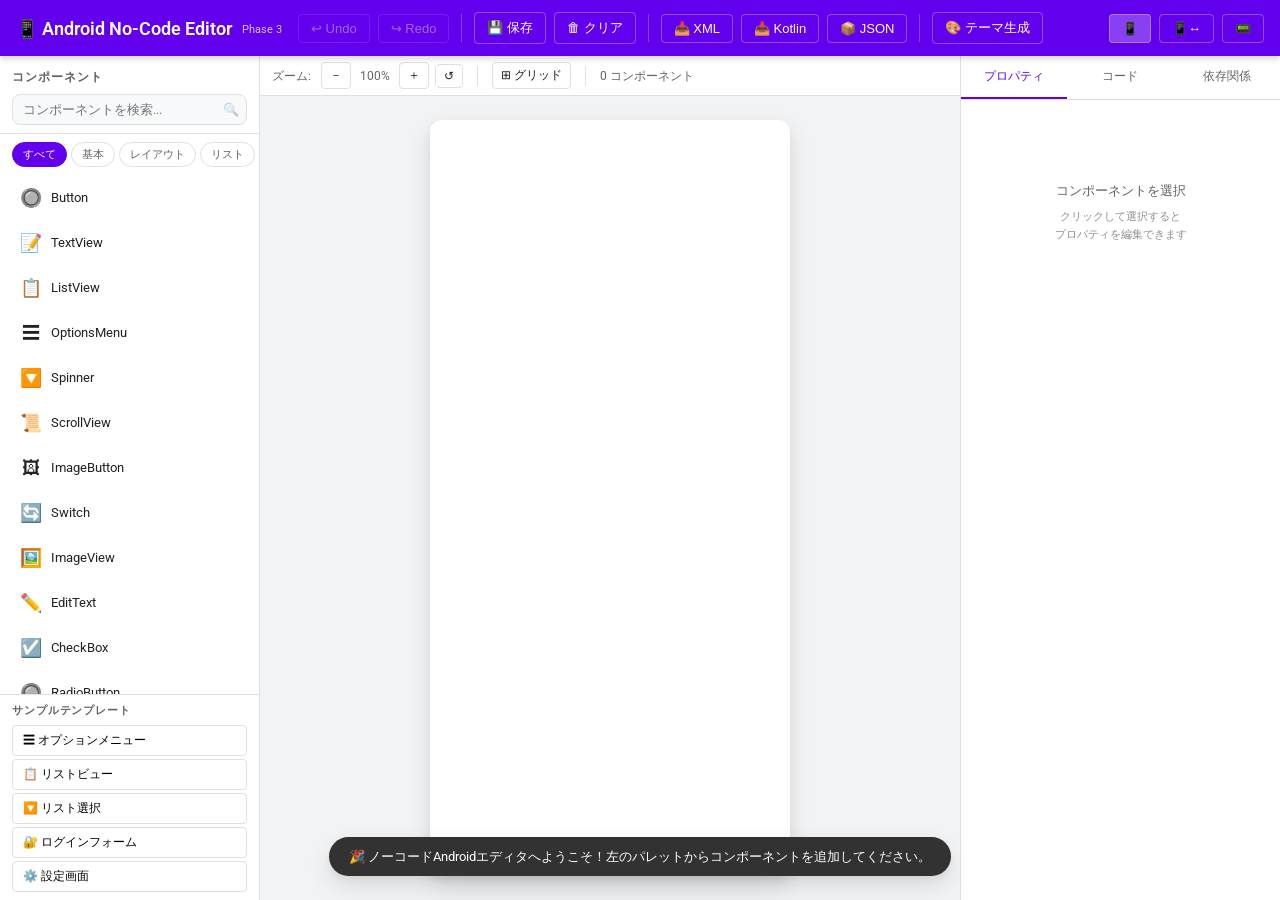
==== commit da7b763e: "Phase 3: Component Library Expansion with Material Design support Agent-Logs-Url: https://github.com" ====
--- a/index.html
+++ b/index.html
@@ -1,556 +1,461 @@
 <!DOCTYPE html>
 <html lang="ja">
 <head>
-    <meta charset="UTF-8">
-    <meta name="viewport" content="width=device-width, initial-scale=1.0">
-    <title>Android No-Code Editor</title>
-    <link rel="stylesheet" href="styles/style.css">
-    <link rel="stylesheet" href="styles/phase2-extensions.css">
-    <link rel="preconnect" href="https://fonts.googleapis.com">
-    <link href="https://fonts.googleapis.com/css2?family=Roboto:wght@400;500;600&family=Fira+Code&display=swap" rel="stylesheet">
+  <meta charset="UTF-8">
+  <meta name="viewport" content="width=device-width, initial-scale=1.0">
+  <title>Android No-Code Editor</title>
+
+  <!-- Google Fonts -->
+  <link rel="preconnect" href="https://fonts.googleapis.com">
+  <link href="https://fonts.googleapis.com/css2?family=Roboto:wght@300;400;500;600;700&family=Roboto+Mono:wght@400;500&display=swap" rel="stylesheet">
+
+  <!-- Styles -->
+  <link rel="stylesheet" href="styles/style.css">
+  <link rel="stylesheet" href="styles/phase3-components.css">
+  <link rel="stylesheet" href="styles/material-design.css">
 </head>
 <body>
 
-<!-- ============================================================
-     TOP BAR
-     ============================================================ -->
-<div id="topbar">
-    <span class="app-title">📱 NoCode</span>
-    <input id="project-name" type="text" placeholder="プロジェクト名" value="Untitled Project">
-    <div class="separator"></div>
-
-    <!-- Undo/Redo -->
-    <button id="btn-undo" class="topbar-btn" title="元に戻す (Ctrl+Z)" disabled>↩ Undo</button>
-    <button id="btn-redo" class="topbar-btn" title="やり直す (Ctrl+Y)" disabled>↪ Redo</button>
-    <div class="separator"></div>
-
-    <!-- Save/Load -->
-    <button id="btn-save" class="topbar-btn" title="プロジェクトを保存">💾 Save</button>
-    <button id="btn-load" class="topbar-btn" title="プロジェクトを読込">📂 Load</button>
-    <div class="separator"></div>
-
-    <!-- Clear -->
-    <button id="btn-clear" class="topbar-btn danger" title="すべてクリア">🗑 Clear</button>
-
-    <!-- Spacer -->
-    <div class="flex-spacer"></div>
-
-    <!-- History indicator -->
-    <span id="history-indicator"></span>
-
-    <!-- Auto save indicator -->
-    <span id="autosave-indicator">自動保存: --</span>
-    <div class="separator"></div>
-
-    <!-- Zoom controls -->
-    <div id="zoom-controls">
-        <button id="btn-zoom-out" class="topbar-btn" title="ズームアウト">－</button>
-        <span id="zoom-level">100%</span>
-        <button id="btn-zoom-in" class="topbar-btn" title="ズームイン">＋</button>
-        <button id="btn-zoom-reset" class="topbar-btn" title="ズームリセット">⊙</button>
+<div class="app-wrapper">
+
+  <!-- ===== Top Toolbar ===== -->
+  <header class="app-toolbar">
+    <span class="app-title">📱 Android No-Code Editor <span>Phase 3</span></span>
+
+    <!-- Undo / Redo -->
+    <button class="toolbar-btn" id="btnUndo" disabled title="元に戻す (Ctrl+Z)">↩ Undo</button>
+    <button class="toolbar-btn" id="btnRedo" disabled title="やり直す (Ctrl+Y)">↪ Redo</button>
+
+    <div class="toolbar-divider"></div>
+
+    <!-- Project controls -->
+    <button class="toolbar-btn" id="btnSave" title="保存 (Ctrl+S)">💾 保存</button>
+    <button class="toolbar-btn" id="btnClear" title="クリア">🗑 クリア</button>
+
+    <div class="toolbar-divider"></div>
+
+    <!-- Export -->
+    <button class="toolbar-btn" id="btnExportXml" title="XMLをダウンロード">📥 XML</button>
+    <button class="toolbar-btn" id="btnExportKt" title="Kotlinをダウンロード">📥 Kotlin</button>
+    <button class="toolbar-btn" id="btnExportJson" title="JSONで保存">📦 JSON</button>
+
+    <div class="toolbar-divider"></div>
+
+    <!-- Theme generator -->
+    <button class="toolbar-btn" id="btnGenerateTheme" title="Material Designテーマ生成">🎨 テーマ生成</button>
+
+    <div class="toolbar-spacer"></div>
+
+    <!-- Device selector -->
+    <button class="toolbar-btn active" data-device="phone_portrait" title="スマートフォン（縦）">📱</button>
+    <button class="toolbar-btn" data-device="phone_landscape" title="スマートフォン（横）">📱↔</button>
+    <button class="toolbar-btn" data-device="tablet_portrait" title="タブレット（縦）">📟</button>
+  </header>
+
+  <!-- ===== Main Body ===== -->
+  <div class="app-body">
+
+    <!-- ===== Left Sidebar: Component Palette ===== -->
+    <aside class="sidebar">
+      <div class="sidebar-header">
+        <div class="sidebar-title">コンポーネント</div>
+        <div class="search-box">
+          <input type="text" id="componentSearch" class="search-input" placeholder="コンポーネントを検索..." autocomplete="off">
+          <span class="search-icon">🔍</span>
+        </div>
+      </div>
+
+      <!-- Category tabs -->
+      <div class="category-tabs">
+        <button class="category-tab active" data-category="all">すべて</button>
+        <button class="category-tab" data-category="basic">基本</button>
+        <button class="category-tab" data-category="layout">レイアウト</button>
+        <button class="category-tab" data-category="list">リスト</button>
+        <button class="category-tab" data-category="material">Material</button>
+        <button class="category-tab" data-category="navigation">ナビ</button>
+        <button class="category-tab" data-category="favorites">★</button>
+        <button class="category-tab" data-category="recent">最近</button>
+      </div>
+
+      <!-- Component list -->
+      <div class="palette-scroll">
+        <div id="componentPalette">
+          <div class="palette-empty">読み込み中...</div>
+        </div>
+      </div>
+
+      <!-- Sample templates -->
+      <div class="samples-section">
+        <div class="samples-title">サンプルテンプレート</div>
+        <div class="samples-list">
+          <button class="sample-btn" data-sample="options_menu">☰ オプションメニュー</button>
+          <button class="sample-btn" data-sample="list_view">📋 リストビュー</button>
+          <button class="sample-btn" data-sample="list_select">🔽 リスト選択</button>
+          <button class="sample-btn" data-sample="login_form">🔐 ログインフォーム</button>
+          <button class="sample-btn" data-sample="settings">⚙️ 設定画面</button>
+        </div>
+      </div>
+    </aside>
+
+    <!-- ===== Center: Canvas ===== -->
+    <main class="canvas-area">
+      <!-- Canvas toolbar -->
+      <div class="canvas-toolbar">
+        <span class="canvas-toolbar-label">ズーム:</span>
+        <button class="canvas-btn" id="btnZoomOut" title="ズームアウト">－</button>
+        <span class="zoom-label" id="zoomLabel">100%</span>
+        <button class="canvas-btn" id="btnZoomIn" title="ズームイン">＋</button>
+        <button class="canvas-btn" id="btnZoomReset" title="ズームリセット">↺</button>
+
+        <div style="width:1px;height:20px;background:var(--divider);margin:0 8px;"></div>
+
+        <button class="canvas-btn" id="btnGrid" title="グリッド表示">⊞ グリッド</button>
+
+        <div style="width:1px;height:20px;background:var(--divider);margin:0 8px;"></div>
+
+        <span class="canvas-toolbar-label" id="componentCount" style="font-size:12px;color:var(--on-surface-secondary);">0 コンポーネント</span>
+      </div>
+
+      <!-- Scrollable canvas area -->
+      <div class="canvas-scroll">
+        <div class="canvas-wrapper" id="canvasWrapper">
+          <div id="canvas"></div>
+        </div>
+      </div>
+    </main>
+
+    <!-- ===== Right Panel: Properties + Code ===== -->
+    <aside class="right-panel">
+      <div class="panel-tabs">
+        <button class="panel-tab active" id="tabProperties" onclick="switchRightPanel('properties')">プロパティ</button>
+        <button class="panel-tab" id="tabCode" onclick="switchRightPanel('code')">コード</button>
+        <button class="panel-tab" id="tabDeps" onclick="switchRightPanel('deps')">依存関係</button>
+      </div>
+
+      <!-- Properties panel -->
+      <div class="panel-content" id="panelProperties">
+        <div id="propertiesPanel">
+          <div class="properties-empty">
+            <div>コンポーネントを選択</div>
+            <div class="properties-empty-hint">クリックして選択すると<br>プロパティを編集できます</div>
+          </div>
+        </div>
+      </div>
+
+      <!-- Code panel -->
+      <div class="panel-content" id="panelCode" style="display:none;">
+        <div class="code-tabs">
+          <button class="code-tab active" data-code-tab="xml">XML</button>
+          <button class="code-tab" data-code-tab="kotlin">Kotlin</button>
+          <button class="code-tab" data-code-tab="strings">strings.xml</button>
+        </div>
+
+        <!-- XML panel -->
+        <div data-code-panel="xml" class="code-panel" style="display:flex;flex-direction:column;">
+          <div class="code-actions">
+            <button class="code-action-btn" id="btnCopyXml">📋 コピー</button>
+            <button class="code-action-btn" id="btnExportXml2" onclick="document.getElementById('btnExportXml').click()">⬇ DL</button>
+          </div>
+          <div class="code-output-wrapper">
+            <pre class="code-output" id="xmlOutput">&lt;!-- コンポーネントを追加するとXMLが生成されます --&gt;</pre>
+          </div>
+        </div>
+
+        <!-- Kotlin panel -->
+        <div data-code-panel="kotlin" class="code-panel" style="display:none;flex-direction:column;">
+          <div class="code-actions">
+            <button class="code-action-btn" id="btnCopyKt">📋 コピー</button>
+            <button class="code-action-btn" id="btnExportKt2" onclick="document.getElementById('btnExportKt').click()">⬇ DL</button>
+          </div>
+          <div class="code-output-wrapper">
+            <pre class="code-output" id="kotlinOutput">// コンポーネントを追加するとKotlinコードが生成されます</pre>
+          </div>
+        </div>
+
+        <!-- strings.xml panel -->
+        <div data-code-panel="strings" class="code-panel" style="display:none;flex-direction:column;">
+          <div class="code-actions">
+            <button class="code-action-btn" id="btnCopyStrings">📋 コピー</button>
+          </div>
+          <div class="code-output-wrapper">
+            <pre class="code-output" id="stringsOutput">&lt;?xml version="1.0" encoding="utf-8"?&gt;
+&lt;resources&gt;
+    &lt;string name="app_name"&gt;MyApp&lt;/string&gt;
+&lt;/resources&gt;</pre>
+          </div>
+        </div>
+      </div>
+
+      <!-- Dependencies panel -->
+      <div class="panel-content" id="panelDeps" style="display:none;">
+        <div style="padding:12px;">
+          <div style="font-size:12px;font-weight:600;text-transform:uppercase;letter-spacing:0.08em;color:var(--on-surface-secondary);margin-bottom:8px;">
+            必要な依存関係
+          </div>
+          <div id="depsOutput" style="font-size:12px;color:var(--on-surface-secondary);">
+            コンポーネントを追加すると依存関係が表示されます
+          </div>
+          <hr class="code-section-sep" style="margin-top:16px;">
+          <div style="font-size:12px;font-weight:600;text-transform:uppercase;letter-spacing:0.08em;color:var(--on-surface-secondary);margin-bottom:8px;margin-top:12px;">
+            AndroidManifest.xml
+          </div>
+          <div class="code-output-wrapper" style="max-height:200px;overflow-y:auto;background:var(--surface-variant);border-radius:4px;">
+            <pre class="code-output" id="manifestOutput" style="font-size:10px;padding:8px;"></pre>
+          </div>
+          <hr class="code-section-sep">
+          <div style="font-size:12px;font-weight:600;text-transform:uppercase;letter-spacing:0.08em;color:var(--on-surface-secondary);margin-bottom:8px;">
+            build.gradle (app)
+          </div>
+          <div class="code-output-wrapper" style="max-height:200px;overflow-y:auto;background:var(--surface-variant);border-radius:4px;">
+            <pre class="code-output" id="gradleOutput" style="font-size:10px;padding:8px;"></pre>
+          </div>
+        </div>
+      </div>
+    </aside>
+
+  </div><!-- /app-body -->
+</div><!-- /app-wrapper -->
+
+
+<!-- ===== Theme Generator Modal ===== -->
+<div class="modal-overlay" id="themeModal">
+  <div class="modal" style="max-width:560px;">
+    <div class="modal-title">🎨 Material Design テーマ生成</div>
+
+    <div class="theme-gen-panel">
+      <label class="theme-field-label">アプリ名</label>
+      <input type="text" class="theme-field-input" id="themeAppName" value="MyApp" placeholder="MyApp">
+
+      <label class="theme-field-label">パッケージ名</label>
+      <input type="text" class="theme-field-input" id="themePackageName" value="com.example.myapp" placeholder="com.example.myapp">
+
+      <label class="theme-field-label">テーマカラー</label>
+      <div class="color-swatch-grid" id="colorSwatches"></div>
+
+      <label class="theme-field-label">プレビュー</label>
+      <div class="theme-gen-preview">
+        <div class="theme-gen-preview-bar" id="themePreviewBar" style="background:#6750A4;">
+          <span id="themePreviewTitle">MyApp</span>
+        </div>
+        <div class="theme-gen-preview-content">
+          <button class="md3-btn md3-btn-filled" id="themePreviewBtn" style="background:#6750A4;">確認</button>
+          <button class="md3-btn md3-btn-outlined" id="themePreviewBtnOutlined" style="color:#6750A4;border-color:#79747E;">キャンセル</button>
+          <div class="md3-chip md3-chip-filter" id="themePreviewChip" style="background:#E8DEF8;color:#21005D;">チップ</div>
+        </div>
+      </div>
     </div>
+
+    <div class="modal-actions">
+      <button class="btn-secondary" onclick="document.getElementById('themeModal').style.display='none'">閉じる</button>
+      <button class="btn-primary" id="btnDownloadTheme">📥 themes.xml を生成</button>
+      <button class="btn-primary" id="btnDownloadColors">📥 colors.xml を生成</button>
+      <button class="btn-primary" id="btnDownloadManifest">📥 Manifest を生成</button>
+    </div>
+  </div>
 </div>
 
-<!-- ============================================================
-     MAIN LAYOUT
-     ============================================================ -->
-<div id="main-layout">
-
-    <!-- LEFT SIDEBAR -->
-    <div id="left-sidebar">
-        <div class="sidebar-tabs">
-            <div class="sidebar-tab active" data-tab="components">コンポーネント</div>
-            <div class="sidebar-tab" data-tab="templates">テンプレート</div>
-        </div>
-
-        <!-- Components Tab -->
-        <div id="tab-components" class="sidebar-tab-content active">
-            <div id="component-palette"></div>
-
-            <!-- サンプル -->
-            <div id="samples-section">
-                <div class="palette-section-title" style="padding: 0 4px 4px;">サンプル</div>
-                <div class="sample-item" data-sample="sample_menu">📋 オプションメニュー</div>
-                <div class="sample-item" data-sample="sample_listview">📝 リストビュー</div>
-                <div class="sample-item" data-sample="sample_select">☑️ リスト選択</div>
-            </div>
-        </div>
-
-        <!-- Templates Tab -->
-        <div id="tab-templates" class="sidebar-tab-content">
-            <div id="templates-panel">
-                <button id="btn-save-template">➕ 現在の設計をテンプレートに保存</button>
-                <button id="btn-import-template">📥 テンプレートをインポート</button>
-                <div id="templates-list"></div>
-            </div>
-        </div>
-    </div>
-
-    <!-- CANVAS AREA -->
-    <div id="canvas-area">
-
-        <!-- Grid Controls -->
-        <div id="grid-controls-panel">
-            <label>
-                <input type="checkbox" id="chk-grid" checked> グリッド表示
-            </label>
-            <label>
-                <input type="checkbox" id="chk-snap" checked> スナップ
-            </label>
-            <div class="grid-size-control">
-                グリッドサイズ:
-                <select id="sel-grid-size">
-                    <option value="10">10px</option>
-                    <option value="20" selected>20px</option>
-                    <option value="40">40px</option>
-                    <option value="50">50px</option>
-                </select>
-            </div>
-            <span class="flex-spacer"></span>
-            <span id="canvas-size-label">360 × 640 px</span>
-        </div>
-
-        <!-- Canvas Container (handles zoom/pan) -->
-        <div id="canvas-container">
-            <div id="canvas">
-                <!-- Components are added here dynamically -->
-            </div>
-            <div id="canvas-zoom-badge">100%</div>
-        </div>
-    </div>
-
-    <!-- RIGHT PANEL -->
-    <div id="right-panel">
-        <div class="panel-tabs">
-            <div class="panel-tab active" data-panel="properties">プロパティ</div>
-            <div class="panel-tab" data-panel="code">コード</div>
-        </div>
-
-        <!-- Properties Panel -->
-        <div id="panel-properties" class="panel-content active">
-            <div id="properties-panel">
-                <div id="properties-empty">
-                    <p>コンポーネントを選択してください</p>
-                </div>
-                <span id="selected-component-type" style="display:none;"></span>
-                <div id="property-fields"></div>
-            </div>
-            <button id="btn-delete-component" disabled>🗑 コンポーネントを削除</button>
-        </div>
-
-        <!-- Code Panel -->
-        <div id="panel-code" class="panel-content">
-            <div id="code-mode-selector">
-                <button class="code-mode-btn active" data-mode="xml">XML</button>
-                <button class="code-mode-btn" data-mode="kotlin">Kotlin</button>
-                <button class="code-mode-btn" data-mode="strings">strings</button>
-            </div>
-            <pre id="code-output"></pre>
-            <button id="btn-copy-code">📋 コピー</button>
-        </div>
-    </div>
-
-</div>
-
-<!-- STATUS BAR -->
-<div id="statusbar">
-    <div class="status-item">📦 コンポーネント: <strong id="status-comp-count">0</strong></div>
-    <div class="status-item">📍 選択中: <strong id="status-selected">なし</strong></div>
-    <div class="status-item" id="status-grid-info">🔲 グリッド: 20px</div>
-    <div class="flex-spacer"></div>
-    <div class="status-item">⌨️ Ctrl+Z: Undo / Ctrl+Y: Redo / Space+Drag: Pan</div>
-</div>
-
-<!-- ============================================================
-     SCRIPTS (in dependency order)
-     ============================================================ -->
+
+<!-- ===== Scripts ===== -->
+<!-- Phase 1: Core -->
 <script src="scripts/components.js"></script>
-<script src="scripts/history.js"></script>
-<script src="scripts/storage.js"></script>
-<script src="scripts/canvas.js"></script>
-<script src="scripts/grid.js"></script>
-<script src="scripts/templates.js"></script>
+
+<!-- Phase 2: Editor enhancements -->
+<script src="scripts/undoRedo.js"></script>
+<script src="scripts/projectManager.js"></script>
+
+<!-- Phase 3: Extended components and systems -->
+<script src="scripts/components-extended.js"></script>
+<script src="scripts/component-registry.js"></script>
+<script src="scripts/material-design.js"></script>
+<script src="scripts/layout-manager.js"></script>
 <script src="scripts/codeGenerator.js"></script>
 <script src="scripts/samples.js"></script>
+
+<!-- Editor core (must be last) -->
 <script src="scripts/editor.js"></script>
 
+<!-- ===== Inline Initialization ===== -->
 <script>
-// ============================================================
-// アプリケーション初期化
-// ============================================================
+// Right panel tab switcher
+function switchRightPanel(tab) {
+  document.getElementById('panelProperties').style.display = tab === 'properties' ? '' : 'none';
+  document.getElementById('panelCode').style.display = tab === 'code' ? '' : 'none';
+  document.getElementById('panelDeps').style.display = tab === 'deps' ? '' : 'none';
+
+  document.getElementById('tabProperties').classList.toggle('active', tab === 'properties');
+  document.getElementById('tabCode').classList.toggle('active', tab === 'code');
+  document.getElementById('tabDeps').classList.toggle('active', tab === 'deps');
+}
+
+// Code tab switching
 document.addEventListener('DOMContentLoaded', () => {
-
-    // --- Canvas & Grid 初期化 ---
-    const canvasContainer = document.getElementById('canvas-container');
-    const canvasEl = document.getElementById('canvas');
-    initCanvas(canvasContainer, canvasEl);
-    initGrid(canvasEl);
-
-    // --- Editor 初期化 ---
-    storageManager.setEditor(editor);
-    templateManager.setEditor(editor);
-
-    setupDropZone();
-    setupComponentPalette();
-    setupPropertiesPanel();
-
-    // --- History ショートカット ---
-    initHistoryShortcuts();
-
-    // --- History ボタン接続 ---
-    historyManager.onChange(updateHistoryButtons);
-    historyManager.onChange((state) => {
-        const indicator = document.getElementById('history-indicator');
-        if (indicator) {
-            indicator.textContent = state.undoCount > 0
-                ? `${state.undoCount} ops`
-                : '';
-        }
-    });
-
-    document.getElementById('btn-undo').addEventListener('click', () => {
-        const result = historyManager.undo();
-        if (result) showToast(`Undo: ${result}`);
-    });
-
-    document.getElementById('btn-redo').addEventListener('click', () => {
-        const result = historyManager.redo();
-        if (result) showToast(`Redo: ${result}`);
-    });
-
-    // --- Save / Load ---
-    document.getElementById('btn-save').addEventListener('click', () => {
-        storageManager.saveToLocalStorage();
-        storageManager.downloadProject();
-        showToast('💾 プロジェクトを保存しました');
-    });
-
-    document.getElementById('btn-load').addEventListener('click', () => {
-        storageManager.uploadProject((ok, data) => {
-            if (ok) {
-                showToast(`📂 読込完了: ${data.name}`);
-            } else {
-                showToast('❌ 読込に失敗しました');
-            }
-        });
-    });
-
-    // --- Clear ---
-    document.getElementById('btn-clear').addEventListener('click', () => {
-        if (editor.components.length === 0) return;
-        if (confirm('すべてのコンポーネントを削除しますか？')) {
-            editor.clearAll();
-            showToast('🗑 クリアしました');
-        }
-    });
-
-    // --- Zoom ---
-    document.getElementById('btn-zoom-in').addEventListener('click', () => {
-        canvasManager.zoomIn();
-    });
-    document.getElementById('btn-zoom-out').addEventListener('click', () => {
-        canvasManager.zoomOut();
-    });
-    document.getElementById('btn-zoom-reset').addEventListener('click', () => {
-        canvasManager.reset();
-        showToast('⊙ ズームリセット');
-    });
-
-    canvasManager.onChange((state) => {
-        const badge = document.getElementById('canvas-zoom-badge');
-        if (badge) badge.textContent = `${Math.round(state.scale * 100)}%`;
-    });
-
-    // --- Grid Controls ---
-    document.getElementById('chk-grid').addEventListener('change', (e) => {
-        gridManager.setGridVisible(e.target.checked);
-        updateGridStatus();
-    });
-    document.getElementById('chk-snap').addEventListener('change', (e) => {
-        gridManager.setSnapEnabled(e.target.checked);
-        updateGridStatus();
-    });
-    document.getElementById('sel-grid-size').addEventListener('change', (e) => {
-        gridManager.setGridSize(parseInt(e.target.value));
-        updateGridStatus();
-    });
-
-    function updateGridStatus() {
-        const el = document.getElementById('status-grid-info');
-        if (el) el.textContent = `🔲 グリッド: ${gridManager.gridSize}px ${gridManager.snapEnabled ? '(スナップON)' : '(スナップOFF)'}`;
+  document.querySelectorAll('[data-code-tab]').forEach(btn => {
+    btn.addEventListener('click', () => {
+      document.querySelectorAll('[data-code-tab]').forEach(b => b.classList.remove('active'));
+      btn.classList.add('active');
+      document.querySelectorAll('[data-code-panel]').forEach(panel => {
+        panel.style.display = (panel.dataset.codePanel === btn.dataset.codeTab) ? 'flex' : 'none';
+      });
+    });
+  });
+
+  // Theme generator modal setup
+  setupThemeGenerator();
+
+  // Strings copy
+  const copyStringsBtn = document.getElementById('btnCopyStrings');
+  if (copyStringsBtn) {
+    copyStringsBtn.addEventListener('click', () => {
+      const out = document.getElementById('stringsOutput');
+      if (out) navigator.clipboard.writeText(out.textContent);
+    });
+  }
+
+  // Component count update (hook into canvas mutations)
+  const canvas = document.getElementById('canvas');
+  if (canvas) {
+    const observer = new MutationObserver(() => {
+      const count = canvas.querySelectorAll('.canvas-component').length;
+      const label = document.getElementById('componentCount');
+      if (label) label.textContent = `${count} コンポーネント`;
+    });
+    observer.observe(canvas, { childList: true, subtree: false });
+  }
+
+  // Auto-update strings.xml and deps when editor changes
+  setInterval(() => {
+    if (typeof editor === 'undefined' || !editor._components) return;
+    updateStringsXml();
+    updateDepsPanel();
+  }, 2000);
+});
+
+function updateStringsXml() {
+  if (typeof editor === 'undefined' || !editor._components) return;
+  if (typeof componentRegistry === 'undefined') return;
+  const codeGen = new CodeGenerator(componentRegistry);
+  const project = typeof projectManager !== 'undefined' ? projectManager.getCurrentProject() : null;
+  const xml = codeGen.generateStringsXml(editor._components, {
+    appName: project ? project.appName : 'MyApp'
+  });
+  const out = document.getElementById('stringsOutput');
+  if (out) out.textContent = xml;
+}
+
+function updateDepsPanel() {
+  if (typeof editor === 'undefined' || !editor._components) return;
+  if (typeof componentRegistry === 'undefined') return;
+
+  const deps = componentRegistry.getRequiredDependencies(editor._components);
+  const depsOut = document.getElementById('depsOutput');
+  if (depsOut) {
+    if (deps.length === 0) {
+      depsOut.innerHTML = '<span style="color:var(--success)">✓ 追加の依存関係は不要です</span>';
+    } else {
+      depsOut.innerHTML = deps.map(d =>
+        `<div style="font-family:var(--font-mono);font-size:11px;padding:4px 6px;background:var(--surface-variant);border-radius:3px;margin-bottom:4px;word-break:break-all;">${d}</div>`
+      ).join('');
     }
-    updateGridStatus();
-
-    // --- Project Name ---
-    document.getElementById('project-name').addEventListener('change', (e) => {
-        editor.projectName = e.target.value;
-    });
-
-    // --- Delete Component ---
-    document.getElementById('btn-delete-component').addEventListener('click', () => {
-        if (editor.selectedId) {
-            editor.removeComponent(editor.selectedId);
-            showToast('🗑 コンポーネントを削除しました');
-        }
-    });
-
-    // --- Code Mode ---
-    document.querySelectorAll('.code-mode-btn').forEach(btn => {
-        btn.addEventListener('click', () => {
-            document.querySelectorAll('.code-mode-btn').forEach(b => b.classList.remove('active'));
-            btn.classList.add('active');
-            codeGenerator.setMode(btn.dataset.mode);
-            // コード出力を更新
-            const outputEl = document.getElementById('code-output');
-            if (outputEl) outputEl.textContent = codeGenerator.generate(editor.components);
-        });
-    });
-
-    // --- Copy Code ---
-    document.getElementById('btn-copy-code').addEventListener('click', () => {
-        const code = document.getElementById('code-output').textContent;
-        navigator.clipboard.writeText(code).then(() => {
-            showToast('📋 コピーしました');
-        }).catch(() => {
-            showToast('❌ コピーに失敗しました');
-        });
-    });
-
-    // --- Panel Tabs ---
-    document.querySelectorAll('.panel-tab').forEach(tab => {
-        tab.addEventListener('click', () => {
-            const panelId = tab.dataset.panel;
-            document.querySelectorAll('.panel-tab').forEach(t => t.classList.remove('active'));
-            document.querySelectorAll('.panel-content').forEach(p => p.classList.remove('active'));
-            tab.classList.add('active');
-            const panel = document.getElementById(`panel-${panelId}`);
-            if (panel) panel.classList.add('active');
-        });
-    });
-
-    // --- Sidebar Tabs ---
-    document.querySelectorAll('.sidebar-tab').forEach(tab => {
-        tab.addEventListener('click', () => {
-            const tabId = tab.dataset.tab;
-            document.querySelectorAll('.sidebar-tab').forEach(t => t.classList.remove('active'));
-            document.querySelectorAll('.sidebar-tab-content').forEach(c => c.classList.remove('active'));
-            tab.classList.add('active');
-            const content = document.getElementById(`tab-${tabId}`);
-            if (content) content.classList.add('active');
-        });
-    });
-
-    // --- Sample Buttons ---
-    document.querySelectorAll('.sample-item').forEach(item => {
-        item.addEventListener('click', () => {
-            const sampleId = item.dataset.sample;
-            if (editor.components.length > 0) {
-                if (!confirm('現在の設計をクリアしてサンプルを読み込みますか？')) return;
-            }
-            loadSample(sampleId, editor);
-            showToast('📋 サンプルを読み込みました');
-        });
-    });
-
-    // --- Templates ---
-    function renderTemplates() {
-        const container = document.getElementById('templates-list');
-        if (!container) return;
-        container.innerHTML = '';
-
-        const templates = templateManager.getAllTemplates();
-        const builtins = templates.filter(t => t.builtin);
-        const user = templates.filter(t => !t.builtin);
-
-        if (builtins.length > 0) {
-            const title = document.createElement('div');
-            title.className = 'templates-section-title';
-            title.textContent = 'ビルトイン';
-            container.appendChild(title);
-            builtins.forEach(t => container.appendChild(createTemplateItem(t)));
-        }
-
-        if (user.length > 0) {
-            const title = document.createElement('div');
-            title.className = 'templates-section-title';
-            title.textContent = 'マイテンプレート';
-            container.appendChild(title);
-            user.forEach(t => container.appendChild(createTemplateItem(t)));
-        }
-
-        if (templates.length === 0) {
-            container.innerHTML = '<p style="text-align:center;color:#999;font-size:12px;padding:20px;">テンプレートがありません</p>';
-        }
-    }
-
-    function createTemplateItem(template) {
-        const item = document.createElement('div');
-        item.className = 'template-item';
-
-        const icon = document.createElement('span');
-        icon.className = 'template-item-icon';
-        icon.textContent = template.icon || '📐';
-        item.appendChild(icon);
-
-        const info = document.createElement('div');
-        info.className = 'template-item-info';
-        info.innerHTML = `
-            <div class="template-item-name">${template.name}</div>
-            <div class="template-item-desc">${template.description || ''}</div>
-        `;
-        item.appendChild(info);
-
-        const actions = document.createElement('div');
-        actions.className = 'template-item-actions';
-
-        // Apply on main click
-        info.addEventListener('click', () => applyTemplate(template));
-        icon.addEventListener('click', () => applyTemplate(template));
-
-        // Export button
-        const exportBtn = document.createElement('button');
-        exportBtn.className = 'template-action-btn';
-        exportBtn.title = 'エクスポート';
-        exportBtn.textContent = '⬇';
-        exportBtn.addEventListener('click', (e) => {
-            e.stopPropagation();
-            templateManager.exportTemplate(template.id);
-        });
-        actions.appendChild(exportBtn);
-
-        // Delete button (user templates only)
-        if (!template.builtin) {
-            const deleteBtn = document.createElement('button');
-            deleteBtn.className = 'template-action-btn delete';
-            deleteBtn.title = '削除';
-            deleteBtn.textContent = '✕';
-            deleteBtn.addEventListener('click', (e) => {
-                e.stopPropagation();
-                if (confirm(`テンプレート "${template.name}" を削除しますか？`)) {
-                    templateManager.deleteTemplate(template.id);
-                    showToast('テンプレートを削除しました');
-                }
-            });
-            actions.appendChild(deleteBtn);
-        }
-
-        item.appendChild(actions);
-        return item;
-    }
-
-    function applyTemplate(template) {
-        if (editor.components.length > 0) {
-            if (!confirm(`テンプレート "${template.name}" を適用します。現在の設計は置換されます。`)) return;
-        }
-        templateManager.applyTemplate(template.id);
-        showToast(`📐 テンプレート "${template.name}" を適用しました`);
-    }
-
-    templateManager.onChange(renderTemplates);
-    renderTemplates();
-
-    // Save current as template
-    document.getElementById('btn-save-template').addEventListener('click', () => {
-        if (editor.components.length === 0) {
-            showToast('❌ コンポーネントがありません');
-            return;
-        }
-        showSaveTemplateDialog();
-    });
-
-    document.getElementById('btn-import-template').addEventListener('click', () => {
-        templateManager.importTemplate((ok, data) => {
-            if (ok) showToast(`📥 テンプレート "${data.name}" をインポートしました`);
-            else showToast('❌ インポートに失敗しました');
-        });
-    });
-
-    function showSaveTemplateDialog() {
-        const overlay = document.createElement('div');
-        overlay.className = 'dialog-overlay';
-        overlay.innerHTML = `
-            <div class="dialog-box">
-                <h3>テンプレートとして保存</h3>
-                <div class="dialog-field">
-                    <label>テンプレート名</label>
-                    <input type="text" id="dlg-template-name" placeholder="マイテンプレート" value="">
-                </div>
-                <div class="dialog-field">
-                    <label>説明</label>
-                    <input type="text" id="dlg-template-desc" placeholder="説明（任意）" value="">
-                </div>
-                <div class="dialog-actions">
-                    <button class="dialog-btn secondary" id="dlg-cancel">キャンセル</button>
-                    <button class="dialog-btn primary" id="dlg-save">保存</button>
-                </div>
-            </div>
-        `;
-        document.body.appendChild(overlay);
-
-        document.getElementById('dlg-template-name').focus();
-
-        document.getElementById('dlg-cancel').addEventListener('click', () => {
-            overlay.remove();
-        });
-
-        document.getElementById('dlg-save').addEventListener('click', () => {
-            const name = document.getElementById('dlg-template-name').value.trim() || 'マイテンプレート';
-            const desc = document.getElementById('dlg-template-desc').value.trim();
-            const t = templateManager.saveCurrentAsTemplate(name, desc);
-            overlay.remove();
-            if (t) {
-                showToast(`📐 テンプレート "${t.name}" を保存しました`);
-                // テンプレートタブに切り替え
-                document.querySelectorAll('.sidebar-tab').forEach(tab => {
-                    if (tab.dataset.tab === 'templates') tab.click();
-                });
-            }
-        });
-
-        overlay.addEventListener('click', (e) => {
-            if (e.target === overlay) overlay.remove();
-        });
-    }
-
-    // --- Status bar updates ---
-    editor.onChange((components) => {
-        const countEl = document.getElementById('status-comp-count');
-        if (countEl) countEl.textContent = components.length;
-    });
-
-    editor.onSelect((comp) => {
-        const el = document.getElementById('status-selected');
-        if (el) el.textContent = comp ? `${comp.type} (${comp.props.id || comp.id})` : 'なし';
-
-        const typeLabel = document.getElementById('selected-component-type');
-        if (typeLabel) {
-            typeLabel.textContent = comp ? comp.type : '';
-            typeLabel.style.display = comp ? 'block' : 'none';
-        }
-    });
-
-    // --- Auto-save 初期化 ---
-    startAutoSave(30000);
-
-    // --- 前回のプロジェクト自動復元 ---
-    const meta = storageManager.getLastSaveMeta();
-    if (meta) {
-        const shouldRestore = confirm(`前回のプロジェクト "${meta.name}" を復元しますか？\n（保存日時: ${new Date(meta.savedAt).toLocaleString()}）`);
-        if (shouldRestore) {
-            const saved = storageManager.loadFromLocalStorage();
-            if (saved) {
-                editor.loadProject(saved);
-                showToast(`📂 "${saved.name}" を復元しました`);
-            }
-        }
-    }
-
-    // --- 初期コード出力 ---
-    const outputEl = document.getElementById('code-output');
-    if (outputEl) outputEl.textContent = codeGenerator.generate(editor.components);
-
-    showToast('✅ エディタの準備ができました');
-});
+  }
+
+  // Update build.gradle
+  const gradleOut = document.getElementById('gradleOutput');
+  if (gradleOut && typeof MATERIAL_DESIGN !== 'undefined') {
+    gradleOut.textContent = MATERIAL_DESIGN.generateGradleDependencies(deps);
+  }
+
+  // Update manifest
+  const manifestOut = document.getElementById('manifestOutput');
+  if (manifestOut && typeof MATERIAL_DESIGN !== 'undefined') {
+    const project = typeof projectManager !== 'undefined' ? projectManager.getCurrentProject() : null;
+    manifestOut.textContent = MATERIAL_DESIGN.generateManifestXml({
+      packageName: project ? project.packageName : 'com.example.myapp',
+      appName: project ? project.appName : 'MyApp',
+    });
+  }
+}
+
+function setupThemeGenerator() {
+  const swatchGrid = document.getElementById('colorSwatches');
+  if (!swatchGrid || typeof MATERIAL_DESIGN === 'undefined') return;
+
+  let selectedSeed = MATERIAL_DESIGN.colorSeeds[0];
+
+  MATERIAL_DESIGN.colorSeeds.forEach((seed, i) => {
+    const swatch = document.createElement('div');
+    swatch.className = `color-swatch${i === 0 ? ' selected' : ''}`;
+    swatch.style.background = seed.primary;
+    swatch.title = seed.name;
+    swatch.addEventListener('click', () => {
+      document.querySelectorAll('.color-swatch').forEach(s => s.classList.remove('selected'));
+      swatch.classList.add('selected');
+      selectedSeed = seed;
+      updateThemePreview(seed);
+    });
+    swatchGrid.appendChild(swatch);
+  });
+
+  function updateThemePreview(seed) {
+    const bar = document.getElementById('themePreviewBar');
+    const btn = document.getElementById('themePreviewBtn');
+    const btnOut = document.getElementById('themePreviewBtnOutlined');
+    const chip = document.getElementById('themePreviewChip');
+    if (bar) bar.style.background = seed.primary;
+    if (btn) { btn.style.background = seed.primary; btn.style.color = '#fff'; }
+    if (btnOut) { btnOut.style.color = seed.primary; }
+    if (chip) { chip.style.color = seed.primary; }
+  }
+
+  // Sync app name to preview
+  const appNameInput = document.getElementById('themeAppName');
+  if (appNameInput) {
+    appNameInput.addEventListener('input', () => {
+      const t = document.getElementById('themePreviewTitle');
+      if (t) t.textContent = appNameInput.value || 'MyApp';
+    });
+  }
+
+  // Download buttons
+  const downloadThemeBtn = document.getElementById('btnDownloadTheme');
+  if (downloadThemeBtn) {
+    downloadThemeBtn.addEventListener('click', () => {
+      const xml = MATERIAL_DESIGN.generateThemesXml({
+        appName: document.getElementById('themeAppName').value || 'MyApp',
+        seedColor: selectedSeed,
+      });
+      downloadFile('themes.xml', xml, 'text/xml');
+    });
+  }
+
+  const downloadColorsBtn = document.getElementById('btnDownloadColors');
+  if (downloadColorsBtn) {
+    downloadColorsBtn.addEventListener('click', () => {
+      const xml = MATERIAL_DESIGN.generateColorsXml({ seedColor: selectedSeed });
+      downloadFile('colors.xml', xml, 'text/xml');
+    });
+  }
+
+  const downloadManifestBtn = document.getElementById('btnDownloadManifest');
+  if (downloadManifestBtn) {
+    downloadManifestBtn.addEventListener('click', () => {
+      const xml = MATERIAL_DESIGN.generateManifestXml({
+        appName: document.getElementById('themeAppName').value || 'MyApp',
+        packageName: document.getElementById('themePackageName').value || 'com.example.myapp',
+      });
+      downloadFile('AndroidManifest.xml', xml, 'text/xml');
+    });
+  }
+}
+
+function downloadFile(filename, content, mimeType) {
+  const blob = new Blob([content], { type: mimeType });
+  const url = URL.createObjectURL(blob);
+  const a = document.createElement('a');
+  a.href = url;
+  a.download = filename;
+  a.click();
+  URL.revokeObjectURL(url);
+}
 </script>
 
 </body>
--- a/styles/style.css
+++ b/styles/style.css
@@ -1,579 +1,861 @@
-/* styles/style.css - メインスタイル */
-
+/* ===================================================
+   Phase 1 + 2 + 3: Core Styles
+   No-Code Android Studio Editor
+   =================================================== */
+
+/* ---- Variables ---- */
+:root {
+  --primary: #6200EE;
+  --primary-dark: #3700B3;
+  --primary-light: #BB86FC;
+  --secondary: #03DAC6;
+  --secondary-dark: #018786;
+  --surface: #FFFFFF;
+  --surface-variant: #F8F9FA;
+  --background: #F1F3F4;
+  --on-surface: #202124;
+  --on-surface-secondary: #5F6368;
+  --divider: #E0E0E0;
+  --error: #B3261E;
+  --success: #1E8E3E;
+  --border-radius: 8px;
+  --border-radius-sm: 4px;
+  --border-radius-lg: 12px;
+  --shadow-sm: 0 1px 3px rgba(0,0,0,0.12), 0 1px 2px rgba(0,0,0,0.08);
+  --shadow-md: 0 4px 6px rgba(0,0,0,0.1), 0 2px 4px rgba(0,0,0,0.06);
+  --shadow-lg: 0 10px 25px rgba(0,0,0,0.1), 0 4px 10px rgba(0,0,0,0.05);
+  --sidebar-width: 260px;
+  --properties-width: 280px;
+  --toolbar-height: 56px;
+  --font-family: 'Roboto', 'Segoe UI', -apple-system, BlinkMacSystemFont, sans-serif;
+  --font-mono: 'Roboto Mono', 'SF Mono', 'Consolas', monospace;
+  --transition: 150ms ease;
+}
+
+/* ---- Reset & Base ---- */
 *, *::before, *::after {
-    box-sizing: border-box;
-    margin: 0;
-    padding: 0;
-}
-
-:root {
-    --primary: #6200EE;
-    --primary-dark: #3700B3;
-    --primary-light: #BB86FC;
-    --secondary: #03DAC6;
-    --surface: #FFFFFF;
-    --background: #F5F5F5;
-    --on-primary: #FFFFFF;
-    --on-surface: #1A1A1A;
-    --on-surface-secondary: #666666;
-    --border: #E0E0E0;
-    --shadow: 0 2px 8px rgba(0,0,0,0.12);
-    --sidebar-width: 220px;
-    --right-panel-width: 260px;
-    --topbar-height: 56px;
-    --statusbar-height: 28px;
+  box-sizing: border-box;
+  margin: 0;
+  padding: 0;
+}
+
+html, body {
+  height: 100%;
+  overflow: hidden;
 }
 
 body {
-    font-family: 'Roboto', 'Noto Sans JP', sans-serif;
-    background: var(--background);
-    color: var(--on-surface);
-    height: 100vh;
-    overflow: hidden;
-    display: flex;
-    flex-direction: column;
-}
-
-/* ============================================================
-   TOP BAR
-   ============================================================ */
-#topbar {
-    height: var(--topbar-height);
-    background: var(--primary);
-    color: var(--on-primary);
-    display: flex;
-    align-items: center;
-    padding: 0 12px;
-    gap: 8px;
-    box-shadow: 0 2px 6px rgba(0,0,0,0.3);
-    z-index: 100;
-    flex-shrink: 0;
-}
-
-#topbar .app-title {
-    font-size: 18px;
-    font-weight: 600;
-    margin-right: 8px;
-    white-space: nowrap;
-}
-
-#project-name {
-    background: rgba(255,255,255,0.15);
-    border: 1px solid rgba(255,255,255,0.3);
-    border-radius: 4px;
-    color: #fff;
-    padding: 4px 8px;
-    font-size: 14px;
-    width: 160px;
-}
-
-#project-name::placeholder {
-    color: rgba(255,255,255,0.6);
-}
-
-#topbar .separator {
-    width: 1px;
-    height: 28px;
-    background: rgba(255,255,255,0.25);
-    margin: 0 4px;
-}
-
-/* トップバーボタン */
-.topbar-btn {
-    background: rgba(255,255,255,0.1);
-    border: 1px solid rgba(255,255,255,0.2);
-    border-radius: 4px;
-    color: #fff;
-    padding: 5px 10px;
-    font-size: 13px;
-    cursor: pointer;
-    display: flex;
-    align-items: center;
-    gap: 4px;
-    transition: background 0.15s;
-    white-space: nowrap;
-}
-
-.topbar-btn:hover:not(:disabled) {
-    background: rgba(255,255,255,0.25);
-}
-
-.topbar-btn:disabled {
-    opacity: 0.4;
-    cursor: not-allowed;
-}
-
-.topbar-btn.danger:hover:not(:disabled) {
-    background: rgba(207,102,121,0.5);
-}
-
-/* ズームコントロール */
-#zoom-controls {
-    display: flex;
-    align-items: center;
-    gap: 4px;
-    margin-left: auto;
-}
-
-#zoom-level {
-    font-size: 13px;
-    min-width: 42px;
-    text-align: center;
-    font-weight: 500;
-}
-
-#autosave-indicator {
-    font-size: 11px;
-    opacity: 0.6;
-    white-space: nowrap;
-    margin-left: 8px;
-}
-
-/* ============================================================
-   MAIN LAYOUT
-   ============================================================ */
-#main-layout {
-    display: flex;
-    flex: 1;
-    overflow: hidden;
-    min-height: 0;
-}
-
-/* ============================================================
-   LEFT SIDEBAR
-   ============================================================ */
-#left-sidebar {
-    width: var(--sidebar-width);
-    background: var(--surface);
-    border-right: 1px solid var(--border);
-    display: flex;
-    flex-direction: column;
-    overflow: hidden;
-    flex-shrink: 0;
-}
-
-.sidebar-tabs {
-    display: flex;
-    border-bottom: 1px solid var(--border);
-}
-
-.sidebar-tab {
-    flex: 1;
-    padding: 8px 4px;
-    font-size: 11px;
-    font-weight: 500;
-    text-align: center;
-    cursor: pointer;
-    color: var(--on-surface-secondary);
-    border-bottom: 2px solid transparent;
-    transition: color 0.15s, border-color 0.15s;
-}
-
-.sidebar-tab.active {
-    color: var(--primary);
-    border-bottom-color: var(--primary);
-}
-
-.sidebar-tab-content {
-    flex: 1;
-    overflow-y: auto;
-    display: none;
-}
-
-.sidebar-tab-content.active {
-    display: block;
-}
-
-/* コンポーネントパレット */
-#component-palette {
-    padding: 8px;
-}
-
-.palette-section {
-    margin-bottom: 12px;
-}
-
-.palette-section-title {
-    font-size: 11px;
-    font-weight: 600;
-    color: var(--on-surface-secondary);
-    text-transform: uppercase;
-    letter-spacing: 0.5px;
-    margin-bottom: 6px;
-    padding: 0 4px;
-}
+  font-family: var(--font-family);
+  background: var(--background);
+  color: var(--on-surface);
+  font-size: 14px;
+  line-height: 1.5;
+}
+
+/* ---- Layout ---- */
+.app-wrapper {
+  display: flex;
+  flex-direction: column;
+  height: 100vh;
+}
+
+.app-toolbar {
+  height: var(--toolbar-height);
+  background: var(--primary);
+  color: white;
+  display: flex;
+  align-items: center;
+  padding: 0 16px;
+  gap: 8px;
+  box-shadow: var(--shadow-md);
+  z-index: 100;
+  flex-shrink: 0;
+}
+
+.app-toolbar .app-title {
+  font-size: 18px;
+  font-weight: 600;
+  margin-right: 8px;
+  white-space: nowrap;
+}
+
+.app-toolbar .app-title span {
+  font-size: 11px;
+  opacity: 0.75;
+  font-weight: 400;
+  margin-left: 6px;
+  vertical-align: middle;
+}
+
+.toolbar-spacer { flex: 1; }
+
+.toolbar-btn {
+  background: transparent;
+  color: white;
+  border: 1px solid rgba(255,255,255,0.3);
+  border-radius: var(--border-radius-sm);
+  padding: 6px 12px;
+  font-size: 13px;
+  cursor: pointer;
+  transition: background var(--transition);
+  white-space: nowrap;
+  display: flex;
+  align-items: center;
+  gap: 4px;
+}
+
+.toolbar-btn:hover { background: rgba(255,255,255,0.15); }
+.toolbar-btn:disabled { opacity: 0.4; cursor: not-allowed; }
+.toolbar-btn.active { background: rgba(255,255,255,0.25); }
+
+.toolbar-divider {
+  width: 1px;
+  height: 28px;
+  background: rgba(255,255,255,0.25);
+  margin: 0 4px;
+}
+
+/* ---- Main content area ---- */
+.app-body {
+  display: flex;
+  flex: 1;
+  overflow: hidden;
+}
+
+/* ---- Sidebar (Palette) ---- */
+.sidebar {
+  width: var(--sidebar-width);
+  background: var(--surface);
+  display: flex;
+  flex-direction: column;
+  border-right: 1px solid var(--divider);
+  overflow: hidden;
+  flex-shrink: 0;
+}
+
+.sidebar-header {
+  padding: 12px 12px 8px;
+  border-bottom: 1px solid var(--divider);
+  flex-shrink: 0;
+}
+
+.sidebar-title {
+  font-size: 12px;
+  font-weight: 600;
+  text-transform: uppercase;
+  letter-spacing: 0.08em;
+  color: var(--on-surface-secondary);
+  margin-bottom: 8px;
+}
+
+.search-box {
+  position: relative;
+}
+
+.search-input {
+  width: 100%;
+  padding: 7px 28px 7px 10px;
+  border: 1px solid var(--divider);
+  border-radius: var(--border-radius);
+  font-size: 13px;
+  font-family: var(--font-family);
+  background: var(--surface-variant);
+  transition: border-color var(--transition);
+}
+
+.search-input:focus {
+  outline: none;
+  border-color: var(--primary);
+  background: white;
+}
+
+.search-icon {
+  position: absolute;
+  right: 8px;
+  top: 50%;
+  transform: translateY(-50%);
+  opacity: 0.4;
+  font-size: 13px;
+  pointer-events: none;
+}
+
+/* Category tabs */
+.category-tabs {
+  display: flex;
+  overflow-x: auto;
+  padding: 8px 12px 0;
+  gap: 4px;
+  flex-shrink: 0;
+}
+
+.category-tabs::-webkit-scrollbar { height: 0; }
+
+.category-tab {
+  background: transparent;
+  border: 1px solid var(--divider);
+  border-radius: 16px;
+  padding: 4px 10px;
+  font-size: 11px;
+  cursor: pointer;
+  white-space: nowrap;
+  transition: all var(--transition);
+  color: var(--on-surface-secondary);
+}
+
+.category-tab:hover {
+  background: var(--surface-variant);
+  border-color: var(--primary);
+  color: var(--primary);
+}
+
+.category-tab.active {
+  background: var(--primary);
+  border-color: var(--primary);
+  color: white;
+  font-weight: 500;
+}
+
+/* Palette items */
+.palette-scroll {
+  flex: 1;
+  overflow-y: auto;
+  padding: 8px;
+}
+
+.palette-scroll::-webkit-scrollbar { width: 4px; }
+.palette-scroll::-webkit-scrollbar-track { background: transparent; }
+.palette-scroll::-webkit-scrollbar-thumb { background: var(--divider); border-radius: 2px; }
 
 .palette-item {
-    display: flex;
-    align-items: center;
-    gap: 8px;
-    padding: 7px 8px;
-    border-radius: 4px;
-    cursor: grab;
-    font-size: 13px;
-    transition: background 0.12s;
-    user-select: none;
+  display: flex;
+  align-items: center;
+  gap: 8px;
+  padding: 8px 10px;
+  border-radius: var(--border-radius);
+  cursor: grab;
+  transition: background var(--transition);
+  border: 1px solid transparent;
+  position: relative;
 }
 
 .palette-item:hover {
-    background: rgba(98,0,238,0.06);
-    color: var(--primary);
-}
-
-.palette-item:active {
-    cursor: grabbing;
+  background: var(--surface-variant);
+  border-color: var(--divider);
+}
+
+.palette-item.dragging {
+  opacity: 0.5;
+  cursor: grabbing;
 }
 
 .palette-icon {
-    font-size: 16px;
-    width: 20px;
-    text-align: center;
-}
-
-.palette-name {
-    flex: 1;
-}
-
-/* ============================================================
-   CANVAS AREA
-   ============================================================ */
-#canvas-area {
-    flex: 1;
-    display: flex;
-    flex-direction: column;
-    overflow: hidden;
-    background: #E8E8E8;
-    position: relative;
-}
-
-#canvas-toolbar {
-    background: var(--surface);
-    border-bottom: 1px solid var(--border);
-    padding: 6px 12px;
-    display: flex;
-    align-items: center;
-    gap: 8px;
-    font-size: 13px;
-    flex-shrink: 0;
-}
-
-#canvas-container {
-    flex: 1;
-    overflow: hidden;
-    position: relative;
-    cursor: default;
+  font-size: 18px;
+  flex-shrink: 0;
+  width: 24px;
+  text-align: center;
+}
+
+.palette-label {
+  font-size: 13px;
+  flex: 1;
+  overflow: hidden;
+  text-overflow: ellipsis;
+  white-space: nowrap;
+}
+
+.palette-fav {
+  background: none;
+  border: none;
+  cursor: pointer;
+  font-size: 14px;
+  color: var(--on-surface-secondary);
+  opacity: 0;
+  transition: opacity var(--transition), color var(--transition);
+  padding: 2px 4px;
+  border-radius: 4px;
+}
+
+.palette-item:hover .palette-fav { opacity: 1; }
+.palette-fav.active { opacity: 1; color: #FFC107; }
+.palette-fav:hover { color: #FFC107; }
+
+.palette-empty {
+  text-align: center;
+  color: var(--on-surface-secondary);
+  padding: 24px 12px;
+  font-size: 13px;
+}
+
+/* ---- Canvas Area ---- */
+.canvas-area {
+  flex: 1;
+  display: flex;
+  flex-direction: column;
+  overflow: hidden;
+  background: var(--background);
+}
+
+.canvas-toolbar {
+  height: 40px;
+  background: var(--surface);
+  border-bottom: 1px solid var(--divider);
+  display: flex;
+  align-items: center;
+  padding: 0 12px;
+  gap: 6px;
+  flex-shrink: 0;
+}
+
+.canvas-toolbar-label {
+  font-size: 12px;
+  color: var(--on-surface-secondary);
+  margin-right: 4px;
+}
+
+.canvas-btn {
+  background: transparent;
+  border: 1px solid var(--divider);
+  border-radius: var(--border-radius-sm);
+  padding: 4px 8px;
+  font-size: 12px;
+  cursor: pointer;
+  transition: all var(--transition);
+  color: var(--on-surface);
+}
+
+.canvas-btn:hover {
+  background: var(--surface-variant);
+  border-color: var(--primary);
+  color: var(--primary);
+}
+
+.canvas-btn.active {
+  background: var(--primary);
+  border-color: var(--primary);
+  color: white;
+}
+
+.zoom-label {
+  font-size: 12px;
+  color: var(--on-surface-secondary);
+  min-width: 36px;
+  text-align: center;
+}
+
+.canvas-scroll {
+  flex: 1;
+  overflow: auto;
+  padding: 24px;
+  display: flex;
+  justify-content: center;
+}
+
+.canvas-scroll::-webkit-scrollbar { width: 8px; height: 8px; }
+.canvas-scroll::-webkit-scrollbar-track { background: var(--background); }
+.canvas-scroll::-webkit-scrollbar-thumb { background: var(--divider); border-radius: 4px; }
+
+.canvas-wrapper {
+  background: white;
+  border-radius: var(--border-radius-lg);
+  box-shadow: var(--shadow-lg);
+  overflow: hidden;
+  min-height: 600px;
+  width: 360px;
+  transition: width 0.3s, min-height 0.3s;
+  position: relative;
 }
 
 #canvas {
-    position: relative;
-    width: 360px;
-    height: 640px;
-    background: #FFFFFF;
-    box-shadow: 0 4px 20px rgba(0,0,0,0.2);
-    margin: 24px auto;
-    border-radius: 4px;
-    overflow: hidden;
-}
-
-/* コンポーネントラッパー */
+  min-height: 600px;
+  padding: 8px;
+  display: flex;
+  flex-direction: column;
+  gap: 2px;
+  transition: transform 0.2s;
+  transform-origin: top center;
+}
+
+#canvas.drag-over {
+  background: rgba(98, 0, 238, 0.04);
+  outline: 2px dashed var(--primary);
+  outline-offset: -4px;
+}
+
+#canvas.grid-enabled {
+  background-image:
+    linear-gradient(to right, rgba(98,0,238,0.05) 1px, transparent 1px),
+    linear-gradient(to bottom, rgba(98,0,238,0.05) 1px, transparent 1px);
+  background-size: 8px 8px;
+}
+
+.canvas-empty {
+  flex: 1;
+  display: flex;
+  flex-direction: column;
+  align-items: center;
+  justify-content: center;
+  padding: 40px 24px;
+  text-align: center;
+  color: var(--on-surface-secondary);
+  gap: 8px;
+}
+
+.canvas-empty-icon { font-size: 48px; opacity: 0.4; }
+.canvas-empty-title { font-size: 16px; font-weight: 500; margin-top: 8px; }
+.canvas-empty-subtitle { font-size: 13px; line-height: 1.6; opacity: 0.8; }
+
+/* ---- Canvas Components ---- */
 .canvas-component {
-    position: absolute;
-}
-
-.canvas-component::after {
-    content: '';
-    position: absolute;
-    inset: -2px;
-    border: 2px solid transparent;
-    border-radius: 2px;
-    pointer-events: none;
-    transition: border-color 0.1s;
-}
-
-.canvas-component:hover::after {
-    border-color: rgba(98,0,238,0.4);
-}
-
-.canvas-component.selected::after {
-    border-color: var(--primary) !important;
-    box-shadow: 0 0 0 1px var(--primary);
-}
-
-/* ============================================================
-   RIGHT PANEL
-   ============================================================ */
-#right-panel {
-    width: var(--right-panel-width);
-    background: var(--surface);
-    border-left: 1px solid var(--border);
-    display: flex;
-    flex-direction: column;
-    overflow: hidden;
-    flex-shrink: 0;
+  position: relative;
+  border: 2px solid transparent;
+  border-radius: var(--border-radius);
+  padding: 4px;
+  cursor: pointer;
+  transition: border-color var(--transition);
+  min-height: 40px;
+}
+
+.canvas-component:hover {
+  border-color: var(--primary-light);
+}
+
+.canvas-component.selected {
+  border-color: var(--primary);
+  background: rgba(98, 0, 238, 0.02);
+}
+
+.component-type-label {
+  font-size: 10px;
+  color: var(--on-surface-secondary);
+  padding: 2px 6px;
+  border-radius: 3px;
+  background: var(--surface-variant);
+  display: inline-block;
+  margin-bottom: 4px;
+  font-family: var(--font-mono);
+}
+
+.component-preview {
+  pointer-events: none;
+}
+
+.canvas-component.selected .component-preview {
+  pointer-events: none;
+}
+
+.component-actions {
+  display: none;
+  position: absolute;
+  top: 4px;
+  right: 4px;
+  gap: 2px;
+  background: white;
+  border: 1px solid var(--divider);
+  border-radius: var(--border-radius-sm);
+  padding: 2px;
+  box-shadow: var(--shadow-sm);
+}
+
+.canvas-component:hover .component-actions,
+.canvas-component.selected .component-actions {
+  display: flex;
+}
+
+.btn-action {
+  background: none;
+  border: none;
+  cursor: pointer;
+  font-size: 13px;
+  padding: 3px 5px;
+  border-radius: 3px;
+  transition: background var(--transition);
+  line-height: 1;
+}
+
+.btn-action:hover { background: var(--surface-variant); }
+.btn-delete:hover { background: #FDECEA; color: var(--error); }
+
+/* ---- Right Panel (Properties + Code) ---- */
+.right-panel {
+  width: calc(var(--properties-width) + 40px);
+  display: flex;
+  flex-direction: column;
+  border-left: 1px solid var(--divider);
+  background: var(--surface);
+  overflow: hidden;
+  flex-shrink: 0;
 }
 
 .panel-tabs {
-    display: flex;
-    border-bottom: 1px solid var(--border);
+  display: flex;
+  border-bottom: 1px solid var(--divider);
+  flex-shrink: 0;
 }
 
 .panel-tab {
-    flex: 1;
-    padding: 8px 4px;
-    font-size: 12px;
-    font-weight: 500;
-    text-align: center;
-    cursor: pointer;
-    color: var(--on-surface-secondary);
-    border-bottom: 2px solid transparent;
-    transition: color 0.15s, border-color 0.15s;
-}
-
-.panel-tab.active {
-    color: var(--primary);
-    border-bottom-color: var(--primary);
-}
+  flex: 1;
+  padding: 12px;
+  background: none;
+  border: none;
+  cursor: pointer;
+  font-size: 12px;
+  font-weight: 500;
+  color: var(--on-surface-secondary);
+  border-bottom: 2px solid transparent;
+  transition: all var(--transition);
+  text-align: center;
+}
+
+.panel-tab:hover { color: var(--primary); }
+.panel-tab.active { color: var(--primary); border-bottom-color: var(--primary); }
 
 .panel-content {
-    flex: 1;
-    overflow-y: auto;
-    display: none;
-    flex-direction: column;
-}
-
-.panel-content.active {
-    display: flex;
-}
-
-/* プロパティパネル */
-#properties-panel {
-    padding: 12px;
-}
-
-#properties-empty {
-    text-align: center;
-    color: var(--on-surface-secondary);
-    font-size: 13px;
-    padding: 40px 20px;
-}
-
-#selected-component-type {
-    font-weight: 600;
-    font-size: 14px;
-    color: var(--primary);
-    margin-bottom: 12px;
-    padding-bottom: 8px;
-    border-bottom: 1px solid var(--border);
-    display: block;
-}
-
-#property-fields {
-    display: flex;
-    flex-direction: column;
-    gap: 8px;
-}
-
-.property-row {
-    display: flex;
-    align-items: center;
-    gap: 8px;
-}
-
-.property-row label {
-    font-size: 12px;
-    color: var(--on-surface-secondary);
-    width: 90px;
-    flex-shrink: 0;
-    overflow: hidden;
-    text-overflow: ellipsis;
-    white-space: nowrap;
-}
-
-.property-row input[type="text"],
-.property-row input[type="number"] {
-    flex: 1;
-    border: 1px solid var(--border);
-    border-radius: 4px;
-    padding: 4px 6px;
-    font-size: 12px;
-    color: var(--on-surface);
-    background: #FAFAFA;
-    min-width: 0;
-}
-
-.property-row input[type="text"]:focus,
-.property-row input[type="number"]:focus {
-    border-color: var(--primary);
-    outline: none;
-    background: #fff;
-}
-
-.property-row input[type="color"] {
-    width: 36px;
-    height: 28px;
-    border: 1px solid var(--border);
-    border-radius: 4px;
-    cursor: pointer;
-    padding: 2px;
-}
-
-.property-row input[type="checkbox"] {
-    width: 16px;
-    height: 16px;
-    cursor: pointer;
-}
-
-#btn-delete-component {
-    margin: 12px;
-    padding: 8px;
-    background: #FFEBEE;
-    color: #C62828;
-    border: 1px solid #EF9A9A;
-    border-radius: 4px;
-    cursor: pointer;
-    font-size: 13px;
-    font-weight: 500;
-    transition: background 0.15s;
-}
-
-#btn-delete-component:hover:not(:disabled) {
-    background: #FFCDD2;
-}
-
-#btn-delete-component:disabled {
-    opacity: 0.4;
-    cursor: not-allowed;
-}
-
-/* コード出力パネル */
-#code-panel {
-    padding: 0;
-}
-
-#code-mode-selector {
-    display: flex;
-    border-bottom: 1px solid var(--border);
-    flex-shrink: 0;
-}
-
-.code-mode-btn {
-    flex: 1;
-    padding: 6px 4px;
-    font-size: 11px;
-    background: none;
-    border: none;
-    cursor: pointer;
-    color: var(--on-surface-secondary);
-    border-bottom: 2px solid transparent;
-    transition: all 0.15s;
-}
-
-.code-mode-btn.active {
-    color: var(--primary);
-    border-bottom-color: var(--primary);
-}
-
-#code-output {
-    flex: 1;
-    font-family: 'Fira Code', 'Consolas', monospace;
-    font-size: 11px;
-    line-height: 1.5;
-    padding: 12px;
-    background: #1E1E1E;
-    color: #D4D4D4;
-    white-space: pre;
-    overflow: auto;
-    margin: 0;
-}
-
-#btn-copy-code {
-    margin: 8px;
-    padding: 6px 12px;
-    background: var(--primary);
-    color: #fff;
-    border: none;
-    border-radius: 4px;
-    cursor: pointer;
-    font-size: 12px;
-    font-weight: 500;
-    flex-shrink: 0;
-}
-
-#btn-copy-code:hover {
-    background: var(--primary-dark);
-}
-
-/* ============================================================
-   STATUS BAR
-   ============================================================ */
-#statusbar {
-    height: var(--statusbar-height);
-    background: var(--primary-dark);
-    color: rgba(255,255,255,0.8);
-    font-size: 11px;
-    display: flex;
-    align-items: center;
-    padding: 0 12px;
-    gap: 16px;
-    flex-shrink: 0;
-}
-
-#statusbar .status-item {
-    display: flex;
-    align-items: center;
-    gap: 4px;
-}
-
-/* ============================================================
-   TOAST
-   ============================================================ */
+  flex: 1;
+  overflow: hidden;
+  display: flex;
+  flex-direction: column;
+}
+
+/* ---- Properties Panel ---- */
+#propertiesPanel {
+  flex: 1;
+  overflow-y: auto;
+  padding: 12px;
+}
+
+#propertiesPanel::-webkit-scrollbar { width: 4px; }
+#propertiesPanel::-webkit-scrollbar-thumb { background: var(--divider); border-radius: 2px; }
+
+.properties-empty {
+  display: flex;
+  flex-direction: column;
+  align-items: center;
+  justify-content: center;
+  height: 200px;
+  gap: 8px;
+  color: var(--on-surface-secondary);
+  text-align: center;
+  font-size: 13px;
+}
+
+.properties-empty-hint {
+  font-size: 11px;
+  opacity: 0.7;
+  line-height: 1.6;
+}
+
+.properties-header {
+  display: flex;
+  align-items: center;
+  gap: 8px;
+  padding: 8px 0 12px;
+  border-bottom: 1px solid var(--divider);
+  margin-bottom: 12px;
+}
+
+.properties-type-icon { font-size: 20px; }
+.properties-type-name { font-size: 15px; font-weight: 600; }
+
+.prop-group {
+  margin-bottom: 10px;
+}
+
+.prop-label {
+  display: block;
+  font-size: 11px;
+  font-weight: 500;
+  color: var(--on-surface-secondary);
+  text-transform: uppercase;
+  letter-spacing: 0.05em;
+  margin-bottom: 4px;
+}
+
+.prop-input,
+.prop-select,
+.prop-textarea {
+  width: 100%;
+  padding: 7px 10px;
+  border: 1px solid var(--divider);
+  border-radius: var(--border-radius-sm);
+  font-size: 13px;
+  font-family: var(--font-family);
+  background: var(--surface-variant);
+  color: var(--on-surface);
+  transition: border-color var(--transition);
+}
+
+.prop-input:focus,
+.prop-select:focus,
+.prop-textarea:focus {
+  outline: none;
+  border-color: var(--primary);
+  background: white;
+}
+
+.prop-textarea {
+  resize: vertical;
+  min-height: 60px;
+}
+
+.prop-checkbox {
+  width: 16px;
+  height: 16px;
+  accent-color: var(--primary);
+  cursor: pointer;
+}
+
+.prop-color-row {
+  display: flex;
+  gap: 6px;
+  align-items: center;
+}
+
+.prop-color-picker {
+  width: 36px;
+  height: 32px;
+  padding: 2px;
+  border: 1px solid var(--divider);
+  border-radius: var(--border-radius-sm);
+  cursor: pointer;
+  flex-shrink: 0;
+}
+
+.prop-color-text {
+  flex: 1;
+  padding: 7px 8px;
+  border: 1px solid var(--divider);
+  border-radius: var(--border-radius-sm);
+  font-size: 13px;
+  font-family: var(--font-mono);
+  background: var(--surface-variant);
+}
+
+.prop-color-text:focus {
+  outline: none;
+  border-color: var(--primary);
+  background: white;
+}
+
+/* ---- Code Output ---- */
+.code-panel {
+  flex: 1;
+  overflow: hidden;
+  display: flex;
+  flex-direction: column;
+}
+
+.code-tabs {
+  display: flex;
+  border-bottom: 1px solid var(--divider);
+  padding: 0 8px;
+  gap: 2px;
+  flex-shrink: 0;
+}
+
+.code-tab {
+  padding: 8px 12px;
+  background: none;
+  border: none;
+  cursor: pointer;
+  font-size: 12px;
+  font-weight: 500;
+  color: var(--on-surface-secondary);
+  border-bottom: 2px solid transparent;
+  transition: all var(--transition);
+}
+
+.code-tab:hover { color: var(--primary); }
+.code-tab.active { color: var(--primary); border-bottom-color: var(--primary); }
+
+.code-actions {
+  display: flex;
+  gap: 4px;
+  padding: 6px 8px;
+  border-bottom: 1px solid var(--divider);
+  flex-shrink: 0;
+}
+
+.code-action-btn {
+  background: var(--surface-variant);
+  border: 1px solid var(--divider);
+  border-radius: var(--border-radius-sm);
+  padding: 4px 10px;
+  font-size: 11px;
+  cursor: pointer;
+  transition: all var(--transition);
+  display: flex;
+  align-items: center;
+  gap: 4px;
+}
+
+.code-action-btn:hover {
+  background: var(--primary);
+  color: white;
+  border-color: var(--primary);
+}
+
+.code-output-wrapper {
+  flex: 1;
+  overflow: auto;
+  padding: 12px;
+}
+
+.code-output-wrapper::-webkit-scrollbar { width: 6px; }
+.code-output-wrapper::-webkit-scrollbar-thumb { background: var(--divider); border-radius: 3px; }
+
+pre.code-output {
+  font-family: var(--font-mono);
+  font-size: 11px;
+  line-height: 1.6;
+  color: var(--on-surface);
+  white-space: pre-wrap;
+  word-break: break-all;
+  tab-size: 4;
+}
+
+/* Syntax highlighting */
+.code-output .xml-tag { color: #0000FF; }
+.code-output .xml-attr { color: #7D0025; }
+.code-output .xml-value { color: #008000; }
+.code-output .code-keyword { color: #7B2FBE; }
+.code-output .code-string { color: #008000; }
+.code-output .code-comment { color: #888; font-style: italic; }
+
+/* ---- Samples Section ---- */
+.samples-section {
+  padding: 8px 12px;
+  border-top: 1px solid var(--divider);
+  flex-shrink: 0;
+}
+
+.samples-title {
+  font-size: 11px;
+  font-weight: 600;
+  text-transform: uppercase;
+  letter-spacing: 0.08em;
+  color: var(--on-surface-secondary);
+  margin-bottom: 6px;
+}
+
+.samples-list {
+  display: flex;
+  flex-direction: column;
+  gap: 3px;
+}
+
+.sample-btn {
+  background: none;
+  border: 1px solid var(--divider);
+  border-radius: var(--border-radius-sm);
+  padding: 6px 10px;
+  font-size: 12px;
+  cursor: pointer;
+  text-align: left;
+  transition: all var(--transition);
+  display: flex;
+  align-items: center;
+  gap: 6px;
+  width: 100%;
+}
+
+.sample-btn:hover {
+  background: var(--primary);
+  color: white;
+  border-color: var(--primary);
+}
+
+/* ---- Toast ---- */
 .toast {
-    position: fixed;
-    bottom: 40px;
-    left: 50%;
-    transform: translateX(-50%) translateY(20px);
-    background: rgba(30,30,30,0.92);
-    color: #fff;
-    padding: 8px 18px;
-    border-radius: 20px;
-    font-size: 13px;
-    pointer-events: none;
-    opacity: 0;
-    transition: all 0.25s;
-    z-index: 9999;
+  position: fixed;
+  bottom: 24px;
+  left: 50%;
+  transform: translateX(-50%) translateY(80px);
+  background: #323232;
+  color: white;
+  padding: 10px 20px;
+  border-radius: 24px;
+  font-size: 13px;
+  box-shadow: var(--shadow-lg);
+  z-index: 9999;
+  transition: transform 0.3s ease;
+  white-space: nowrap;
+  pointer-events: none;
 }
 
 .toast.show {
-    opacity: 1;
-    transform: translateX(-50%) translateY(0);
-}
-
-/* ============================================================
-   SCROLLBAR
-   ============================================================ */
-::-webkit-scrollbar {
-    width: 6px;
-    height: 6px;
-}
-::-webkit-scrollbar-track {
-    background: transparent;
-}
-::-webkit-scrollbar-thumb {
-    background: #CCCCCC;
-    border-radius: 3px;
-}
-::-webkit-scrollbar-thumb:hover {
-    background: #AAAAAA;
-}
-
-/* ============================================================
-   RESPONSIVE / MISC
-   ============================================================ */
-.flex-spacer {
-    flex: 1;
-}
-
-button:focus-visible {
-    outline: 2px solid var(--primary-light);
-    outline-offset: 2px;
-}
+  transform: translateX(-50%) translateY(0);
+}
+
+/* ---- Modal ---- */
+.modal-overlay {
+  position: fixed;
+  inset: 0;
+  background: rgba(0,0,0,0.5);
+  display: flex;
+  align-items: center;
+  justify-content: center;
+  z-index: 1000;
+  display: none;
+}
+
+.modal {
+  background: white;
+  border-radius: var(--border-radius-lg);
+  padding: 24px;
+  max-width: 480px;
+  width: 90%;
+  box-shadow: var(--shadow-lg);
+}
+
+.modal-title {
+  font-size: 18px;
+  font-weight: 600;
+  margin-bottom: 16px;
+}
+
+.modal-actions {
+  display: flex;
+  justify-content: flex-end;
+  gap: 8px;
+  margin-top: 20px;
+}
+
+.btn-primary {
+  background: var(--primary);
+  color: white;
+  border: none;
+  border-radius: var(--border-radius-sm);
+  padding: 8px 20px;
+  font-size: 14px;
+  cursor: pointer;
+  transition: background var(--transition);
+}
+
+.btn-primary:hover { background: var(--primary-dark); }
+
+.btn-secondary {
+  background: none;
+  color: var(--on-surface);
+  border: 1px solid var(--divider);
+  border-radius: var(--border-radius-sm);
+  padding: 8px 20px;
+  font-size: 14px;
+  cursor: pointer;
+  transition: all var(--transition);
+}
+
+.btn-secondary:hover { background: var(--surface-variant); }
+
+/* ---- Scrollbar global ---- */
+* { scrollbar-width: thin; scrollbar-color: var(--divider) transparent; }
+
+/* ---- Responsive ---- */
+@media (max-width: 1100px) {
+  .right-panel { width: 280px; }
+  :root { --properties-width: 240px; }
+}
+
+@media (max-width: 900px) {
+  .sidebar { width: 200px; }
+  :root { --sidebar-width: 200px; }
+}
--- a/styles/phase3-components.css
+++ b/styles/phase3-components.css
@@ -0,0 +1,393 @@
+/* ===================================================
+   Phase 3: Component-specific Styles
+   Additional styles for new Phase 3 components
+   =================================================== */
+
+/* ---- Component Category Badge ---- */
+.component-category-badge {
+  display: inline-block;
+  font-size: 9px;
+  padding: 1px 5px;
+  border-radius: 3px;
+  font-weight: 600;
+  text-transform: uppercase;
+  letter-spacing: 0.05em;
+  margin-left: 4px;
+}
+
+.badge-basic    { background: #E3F2FD; color: #1565C0; }
+.badge-layout   { background: #E8F5E9; color: #2E7D32; }
+.badge-list     { background: #FFF3E0; color: #E65100; }
+.badge-material { background: #EDE7F6; color: #4527A0; }
+.badge-navigation { background: #FCE4EC; color: #880E4F; }
+
+/* ---- Palette Category Group Heading ---- */
+.palette-group-heading {
+  font-size: 10px;
+  font-weight: 700;
+  text-transform: uppercase;
+  letter-spacing: 0.1em;
+  color: var(--on-surface-secondary);
+  padding: 8px 10px 4px;
+  display: flex;
+  align-items: center;
+  gap: 5px;
+}
+
+.palette-group-heading::after {
+  content: '';
+  flex: 1;
+  height: 1px;
+  background: var(--divider);
+}
+
+/* ---- Layout Component Visual ---- */
+.layout-preview {
+  border: 2px dashed;
+  border-radius: 4px;
+  padding: 8px;
+  min-height: 50px;
+  display: flex;
+  align-items: center;
+  justify-content: center;
+  font-size: 11px;
+  font-weight: 500;
+}
+
+.layout-linear   { border-color: #2196F3; color: #2196F3; background: rgba(33,150,243,0.04); }
+.layout-frame    { border-color: #FF9800; color: #FF9800; background: rgba(255,152,0,0.04); }
+.layout-grid     { border-color: #4CAF50; color: #4CAF50; background: rgba(76,175,80,0.04); }
+.layout-relative { border-color: #E91E63; color: #E91E63; background: rgba(233,30,99,0.04); }
+.layout-constraint { border-color: #9C27B0; color: #9C27B0; background: rgba(156,39,176,0.04); }
+
+/* ---- Material Component Highlights ---- */
+.material-chip {
+  display: inline-flex;
+  align-items: center;
+  gap: 4px;
+  padding: 4px 12px;
+  border-radius: 16px;
+  font-size: 13px;
+  font-family: var(--font-family);
+}
+
+.material-fab {
+  width: 56px;
+  height: 56px;
+  border-radius: 50%;
+  display: flex;
+  align-items: center;
+  justify-content: center;
+  box-shadow: 0 4px 8px rgba(0,0,0,0.25);
+  cursor: pointer;
+  font-size: 24px;
+}
+
+.material-fab.mini {
+  width: 40px;
+  height: 40px;
+  font-size: 18px;
+}
+
+/* ---- RecyclerView Item Preview ---- */
+.rv-preview-item {
+  display: flex;
+  align-items: center;
+  padding: 10px 12px;
+  border-bottom: 1px solid #eee;
+  gap: 10px;
+}
+
+.rv-preview-avatar {
+  width: 40px;
+  height: 40px;
+  border-radius: 50%;
+  flex-shrink: 0;
+}
+
+.rv-preview-text {
+  flex: 1;
+  min-width: 0;
+}
+
+.rv-preview-title {
+  font-size: 14px;
+  font-weight: 500;
+  overflow: hidden;
+  text-overflow: ellipsis;
+  white-space: nowrap;
+}
+
+.rv-preview-subtitle {
+  font-size: 12px;
+  color: #666;
+  margin-top: 2px;
+}
+
+/* ---- TabLayout Preview ---- */
+.tab-preview {
+  display: flex;
+  overflow: hidden;
+  border-radius: 4px;
+}
+
+.tab-preview-item {
+  flex: 1;
+  padding: 10px 8px;
+  text-align: center;
+  font-size: 12px;
+  font-weight: 500;
+  cursor: pointer;
+}
+
+/* ---- ViewPager Preview ---- */
+.viewpager-preview {
+  position: relative;
+  border-radius: 4px;
+  overflow: hidden;
+}
+
+.viewpager-slide {
+  display: flex;
+  align-items: center;
+  justify-content: center;
+  height: 80px;
+  font-size: 14px;
+  font-weight: 500;
+  color: white;
+}
+
+.viewpager-dots {
+  display: flex;
+  justify-content: center;
+  gap: 4px;
+  padding: 6px;
+  background: white;
+}
+
+.viewpager-dot {
+  width: 6px;
+  height: 6px;
+  border-radius: 50%;
+  background: #ccc;
+  transition: background 0.2s;
+}
+
+.viewpager-dot.active { background: var(--primary); }
+
+/* ---- NavigationView Preview ---- */
+.nav-preview {
+  border: 1px solid #ccc;
+  border-radius: 4px;
+  overflow: hidden;
+  font-family: sans-serif;
+  min-width: 200px;
+}
+
+.nav-preview-header {
+  background: linear-gradient(135deg, #6200EE, #3700B3);
+  padding: 16px;
+  color: white;
+}
+
+.nav-preview-avatar {
+  width: 40px;
+  height: 40px;
+  border-radius: 50%;
+  background: rgba(255,255,255,0.3);
+  margin-bottom: 8px;
+}
+
+.nav-preview-item {
+  display: flex;
+  align-items: center;
+  padding: 10px 14px;
+  border-bottom: 1px solid #eee;
+  font-size: 13px;
+  gap: 10px;
+}
+
+.nav-preview-item.active {
+  background: #EDE7F6;
+  color: #6200EE;
+  font-weight: 500;
+}
+
+/* ---- ImageView Preview Overlay ---- */
+.imageview-preview {
+  border-radius: 4px;
+  overflow: hidden;
+  background: #e8eaf6;
+  display: flex;
+  align-items: center;
+  justify-content: center;
+  color: #7986cb;
+}
+
+/* ---- EditText Preview Focus Indicator ---- */
+.edittext-preview-focused {
+  position: relative;
+}
+
+.edittext-preview-focused::after {
+  content: '';
+  position: absolute;
+  bottom: 0;
+  left: 0;
+  right: 0;
+  height: 2px;
+  background: var(--primary);
+  border-radius: 1px;
+}
+
+/* ---- ProgressBar animation ---- */
+@keyframes indeterminate {
+  0%   { transform: translateX(-100%); width: 60%; }
+  50%  { transform: translateX(50%); width: 60%; }
+  100% { transform: translateX(200%); width: 60%; }
+}
+
+@keyframes spin {
+  to { transform: rotate(360deg); }
+}
+
+.progress-bar-wrapper {
+  background: #e0e0e0;
+  border-radius: 4px;
+  height: 8px;
+  overflow: hidden;
+  position: relative;
+}
+
+.progress-bar-fill {
+  height: 100%;
+  border-radius: 4px;
+  transition: width 0.3s ease;
+}
+
+.progress-bar-fill.indeterminate {
+  animation: indeterminate 1.5s ease-in-out infinite;
+}
+
+.progress-circular {
+  border: 4px solid #e0e0e0;
+  border-top-color: var(--primary);
+  border-radius: 50%;
+  animation: spin 1s linear infinite;
+}
+
+/* ---- Slider Preview ---- */
+.slider-preview {
+  padding: 8px 0;
+}
+
+.slider-preview input[type=range] {
+  width: 100%;
+  accent-color: var(--primary);
+}
+
+.slider-value-label {
+  text-align: center;
+  font-size: 11px;
+  color: var(--on-surface-secondary);
+  margin-top: 2px;
+}
+
+/* ---- Component selection highlight animation ---- */
+@keyframes pulse-border {
+  0%   { box-shadow: 0 0 0 0 rgba(98, 0, 238, 0.3); }
+  70%  { box-shadow: 0 0 0 6px rgba(98, 0, 238, 0); }
+  100% { box-shadow: 0 0 0 0 rgba(98, 0, 238, 0); }
+}
+
+.canvas-component.newly-added {
+  animation: pulse-border 0.6s ease-out;
+}
+
+/* ---- Lint issue indicators ---- */
+.lint-warning {
+  border-left: 3px solid #FFC107;
+  padding-left: 8px;
+}
+
+.lint-error {
+  border-left: 3px solid var(--error);
+  padding-left: 8px;
+}
+
+.lint-badge {
+  display: inline-block;
+  width: 6px;
+  height: 6px;
+  border-radius: 50%;
+  margin-left: 4px;
+  vertical-align: middle;
+}
+
+.lint-badge.warning { background: #FFC107; }
+.lint-badge.error { background: var(--error); }
+
+/* ---- Drag placeholder ---- */
+.drop-placeholder {
+  height: 4px;
+  background: var(--primary);
+  border-radius: 2px;
+  margin: 2px 0;
+  opacity: 0;
+  transition: opacity 0.2s;
+}
+
+.drop-placeholder.visible { opacity: 1; }
+
+/* ---- Component container indicator ---- */
+.canvas-component.is-container {
+  background: rgba(0,0,0,0.01);
+}
+
+.canvas-component.is-container .component-preview {
+  min-height: 60px;
+}
+
+/* ---- Theme color swatches ---- */
+.color-swatch-grid {
+  display: grid;
+  grid-template-columns: repeat(6, 1fr);
+  gap: 6px;
+  padding: 8px 0;
+}
+
+.color-swatch {
+  width: 36px;
+  height: 36px;
+  border-radius: 50%;
+  cursor: pointer;
+  border: 2px solid transparent;
+  transition: border-color 0.2s, transform 0.2s;
+  box-shadow: 0 2px 4px rgba(0,0,0,0.2);
+}
+
+.color-swatch:hover,
+.color-swatch.selected {
+  border-color: var(--on-surface);
+  transform: scale(1.1);
+}
+
+/* ---- Dependency alert ---- */
+.dep-alert {
+  background: #FFF3E0;
+  border: 1px solid #FFB74D;
+  border-radius: var(--border-radius-sm);
+  padding: 8px 12px;
+  font-size: 12px;
+  color: #E65100;
+  margin-top: 8px;
+}
+
+.dep-alert strong { display: block; margin-bottom: 4px; }
+
+/* ---- Generated code section separator ---- */
+.code-section-sep {
+  border: none;
+  border-top: 1px dashed var(--divider);
+  margin: 8px 0;
+}
--- a/styles/material-design.css
+++ b/styles/material-design.css
@@ -0,0 +1,488 @@
+/* ===================================================
+   Phase 3: Material Design Styles
+   Material Design 3 visual language for the preview
+   =================================================== */
+
+/* ---- MD3 Base Typography ---- */
+.md3-display-large   { font-size: 57px; line-height: 64px; font-weight: 400; letter-spacing: -0.25px; }
+.md3-display-medium  { font-size: 45px; line-height: 52px; font-weight: 400; }
+.md3-display-small   { font-size: 36px; line-height: 44px; font-weight: 400; }
+.md3-headline-large  { font-size: 32px; line-height: 40px; font-weight: 400; }
+.md3-headline-medium { font-size: 28px; line-height: 36px; font-weight: 400; }
+.md3-headline-small  { font-size: 24px; line-height: 32px; font-weight: 400; }
+.md3-title-large     { font-size: 22px; line-height: 28px; font-weight: 400; }
+.md3-title-medium    { font-size: 16px; line-height: 24px; font-weight: 500; letter-spacing: 0.15px; }
+.md3-title-small     { font-size: 14px; line-height: 20px; font-weight: 500; letter-spacing: 0.1px; }
+.md3-body-large      { font-size: 16px; line-height: 24px; font-weight: 400; letter-spacing: 0.5px; }
+.md3-body-medium     { font-size: 14px; line-height: 20px; font-weight: 400; letter-spacing: 0.25px; }
+.md3-body-small      { font-size: 12px; line-height: 16px; font-weight: 400; letter-spacing: 0.4px; }
+.md3-label-large     { font-size: 14px; line-height: 20px; font-weight: 500; letter-spacing: 0.1px; }
+.md3-label-medium    { font-size: 12px; line-height: 16px; font-weight: 500; letter-spacing: 0.5px; }
+.md3-label-small     { font-size: 11px; line-height: 16px; font-weight: 500; letter-spacing: 0.5px; }
+
+/* ---- MD3 Button styles ---- */
+.md3-btn {
+  display: inline-flex;
+  align-items: center;
+  justify-content: center;
+  gap: 8px;
+  border-radius: 20px;
+  padding: 10px 24px;
+  font-size: 14px;
+  font-weight: 500;
+  letter-spacing: 0.1px;
+  cursor: pointer;
+  transition: all 0.2s;
+  border: none;
+  font-family: 'Roboto', sans-serif;
+  position: relative;
+  overflow: hidden;
+}
+
+.md3-btn-filled {
+  background: #6750A4;
+  color: white;
+  box-shadow: 0 1px 2px rgba(0,0,0,0.3);
+}
+
+.md3-btn-filled:hover {
+  background: #7965AF;
+  box-shadow: 0 2px 4px rgba(0,0,0,0.3);
+}
+
+.md3-btn-outlined {
+  background: transparent;
+  color: #6750A4;
+  border: 1px solid #79747E;
+}
+
+.md3-btn-outlined:hover {
+  background: rgba(103, 80, 164, 0.08);
+}
+
+.md3-btn-text {
+  background: transparent;
+  color: #6750A4;
+}
+
+.md3-btn-text:hover {
+  background: rgba(103, 80, 164, 0.08);
+}
+
+.md3-btn-elevated {
+  background: #FFFBFE;
+  color: #6750A4;
+  box-shadow: 0 1px 3px rgba(0,0,0,0.2), 0 1px 1px rgba(0,0,0,0.14);
+}
+
+.md3-btn-tonal {
+  background: #E8DEF8;
+  color: #21005D;
+}
+
+.md3-btn-tonal:hover {
+  background: #DED5F1;
+  box-shadow: 0 1px 2px rgba(0,0,0,0.15);
+}
+
+/* Ripple effect */
+.md3-btn::after {
+  content: '';
+  position: absolute;
+  inset: 0;
+  background: currentColor;
+  opacity: 0;
+  border-radius: inherit;
+  transition: opacity 0.2s;
+}
+
+.md3-btn:active::after { opacity: 0.12; }
+
+/* ---- MD3 Card styles ---- */
+.md3-card {
+  background: #FFFBFE;
+  border-radius: 12px;
+  padding: 16px;
+  transition: box-shadow 0.2s;
+}
+
+.md3-card-elevated {
+  box-shadow: 0 1px 3px rgba(0,0,0,0.12), 0 1px 2px rgba(0,0,0,0.08);
+}
+
+.md3-card-elevated:hover {
+  box-shadow: 0 3px 6px rgba(0,0,0,0.12), 0 2px 4px rgba(0,0,0,0.08);
+}
+
+.md3-card-filled {
+  background: #E6E0E9;
+}
+
+.md3-card-outlined {
+  background: #FFFBFE;
+  border: 1px solid #79747E;
+}
+
+/* ---- MD3 TextField (TextInputLayout style) ---- */
+.md3-textfield {
+  position: relative;
+  padding-top: 16px;
+}
+
+.md3-textfield input {
+  width: 100%;
+  border: none;
+  border-bottom: 1px solid #79747E;
+  padding: 8px 0;
+  font-size: 16px;
+  font-family: 'Roboto', sans-serif;
+  background: transparent;
+  outline: none;
+  color: #1C1B1F;
+}
+
+.md3-textfield input:focus {
+  border-bottom: 2px solid #6750A4;
+}
+
+.md3-textfield label {
+  position: absolute;
+  top: 0;
+  left: 0;
+  font-size: 12px;
+  color: #49454F;
+  font-family: 'Roboto', sans-serif;
+  transition: all 0.2s;
+}
+
+.md3-textfield-outlined {
+  border: 1px solid #79747E;
+  border-radius: 4px;
+  padding: 16px;
+}
+
+.md3-textfield-filled {
+  background: #E6E0E9;
+  border-radius: 4px 4px 0 0;
+  padding: 8px 16px;
+  border-bottom: 1px solid #79747E;
+}
+
+/* ---- MD3 Chip styles ---- */
+.md3-chip {
+  display: inline-flex;
+  align-items: center;
+  gap: 8px;
+  border-radius: 8px;
+  padding: 6px 16px;
+  font-size: 14px;
+  font-weight: 500;
+  cursor: pointer;
+  transition: all 0.2s;
+  font-family: 'Roboto', sans-serif;
+}
+
+.md3-chip-assist {
+  background: #FFFBFE;
+  color: #1C1B1F;
+  border: 1px solid #79747E;
+}
+
+.md3-chip-filter {
+  background: #E8DEF8;
+  color: #21005D;
+}
+
+.md3-chip-input {
+  background: #FFFBFE;
+  color: #1C1B1F;
+  border: 1px solid #79747E;
+}
+
+.md3-chip-suggestion {
+  background: #FFFBFE;
+  color: #1C1B1F;
+  border: 1px solid #79747E;
+}
+
+.md3-chip:hover { box-shadow: 0 1px 3px rgba(0,0,0,0.15); }
+
+/* ---- MD3 Navigation ---- */
+.md3-navbar {
+  background: #FFFBFE;
+  display: flex;
+  justify-content: space-around;
+  align-items: center;
+  height: 80px;
+  padding: 12px 8px;
+  box-shadow: 0 -1px 3px rgba(0,0,0,0.1);
+}
+
+.md3-nav-item {
+  flex: 1;
+  display: flex;
+  flex-direction: column;
+  align-items: center;
+  gap: 4px;
+  cursor: pointer;
+  padding: 4px;
+}
+
+.md3-nav-indicator {
+  background: transparent;
+  border-radius: 16px;
+  padding: 2px 20px;
+  transition: background 0.2s;
+}
+
+.md3-nav-item.active .md3-nav-indicator {
+  background: #E8DEF8;
+}
+
+.md3-nav-icon { font-size: 22px; }
+.md3-nav-label { font-size: 12px; font-weight: 500; color: #49454F; }
+.md3-nav-item.active .md3-nav-label { color: #6750A4; font-weight: 600; }
+
+/* ---- MD3 Top App Bar ---- */
+.md3-topbar {
+  background: #FFFBFE;
+  height: 56px;
+  display: flex;
+  align-items: center;
+  padding: 0 4px 0 16px;
+  gap: 8px;
+  box-shadow: 0 1px 3px rgba(0,0,0,0.1);
+}
+
+.md3-topbar.scrolled {
+  background: #E8DEF8;
+  box-shadow: 0 2px 4px rgba(0,0,0,0.15);
+}
+
+.md3-topbar-title {
+  flex: 1;
+  font-size: 22px;
+  font-weight: 400;
+  color: #1C1B1F;
+}
+
+.md3-icon-btn {
+  width: 48px;
+  height: 48px;
+  border-radius: 50%;
+  display: flex;
+  align-items: center;
+  justify-content: center;
+  cursor: pointer;
+  border: none;
+  background: transparent;
+  font-size: 20px;
+  transition: background 0.2s;
+}
+
+.md3-icon-btn:hover { background: rgba(0,0,0,0.08); }
+
+/* ---- MD3 FAB ---- */
+.md3-fab {
+  display: flex;
+  align-items: center;
+  gap: 12px;
+  border-radius: 16px;
+  padding: 16px;
+  background: #E8DEF8;
+  color: #21005D;
+  cursor: pointer;
+  box-shadow: 0 3px 8px rgba(0,0,0,0.2), 0 2px 4px rgba(0,0,0,0.14);
+  border: none;
+  font-size: 14px;
+  font-weight: 500;
+  transition: all 0.2s;
+}
+
+.md3-fab.small { border-radius: 12px; padding: 10px; }
+.md3-fab.large { border-radius: 28px; padding: 30px; }
+
+.md3-fab:hover {
+  box-shadow: 0 6px 12px rgba(0,0,0,0.2), 0 3px 6px rgba(0,0,0,0.14);
+  background: #DED5F0;
+}
+
+/* ---- MD3 Dialog ---- */
+.md3-dialog {
+  background: #FFFBFE;
+  border-radius: 28px;
+  padding: 24px;
+  max-width: 560px;
+  box-shadow: 0 8px 24px rgba(0,0,0,0.2);
+}
+
+.md3-dialog-title {
+  font-size: 24px;
+  font-weight: 400;
+  color: #1C1B1F;
+  margin-bottom: 16px;
+}
+
+.md3-dialog-body {
+  font-size: 14px;
+  color: #49454F;
+  margin-bottom: 24px;
+  line-height: 1.6;
+}
+
+.md3-dialog-actions {
+  display: flex;
+  justify-content: flex-end;
+  gap: 8px;
+}
+
+/* ---- MD3 Snackbar ---- */
+.md3-snackbar {
+  background: #313033;
+  color: white;
+  border-radius: 4px;
+  padding: 12px 16px;
+  display: flex;
+  align-items: center;
+  gap: 16px;
+  font-size: 14px;
+  min-width: 280px;
+  max-width: 560px;
+  box-shadow: 0 3px 8px rgba(0,0,0,0.3);
+}
+
+.md3-snackbar-action {
+  color: #D0BCFF;
+  font-weight: 500;
+  cursor: pointer;
+  background: none;
+  border: none;
+  font-size: 14px;
+}
+
+/* ---- MD3 Progress indicators ---- */
+.md3-progress-linear {
+  height: 4px;
+  background: #E8DEF8;
+  border-radius: 2px;
+  overflow: hidden;
+}
+
+.md3-progress-linear-fill {
+  height: 100%;
+  background: #6750A4;
+  border-radius: 2px;
+  transition: width 0.3s ease;
+}
+
+.md3-progress-circular {
+  width: 48px;
+  height: 48px;
+}
+
+.md3-progress-circular circle {
+  fill: none;
+  stroke: #6750A4;
+  stroke-width: 4;
+  stroke-linecap: round;
+  transform: rotate(-90deg);
+  transform-origin: 50% 50%;
+  transition: stroke-dashoffset 0.3s ease;
+}
+
+/* ---- MD3 Slider ---- */
+.md3-slider {
+  position: relative;
+  height: 44px;
+  display: flex;
+  align-items: center;
+}
+
+.md3-slider input[type=range] {
+  width: 100%;
+  height: 4px;
+  accent-color: #6750A4;
+  cursor: pointer;
+}
+
+.md3-slider-label {
+  position: absolute;
+  top: -24px;
+  background: #6750A4;
+  color: white;
+  padding: 2px 8px;
+  border-radius: 4px;
+  font-size: 11px;
+  white-space: nowrap;
+  pointer-events: none;
+}
+
+/* ---- MD3 Color system classes ---- */
+.md3-primary            { color: #6750A4; }
+.md3-on-primary         { color: #FFFFFF; }
+.md3-primary-container  { background: #EADDFF; color: #21005D; }
+.md3-secondary          { color: #625B71; }
+.md3-secondary-container{ background: #E8DEF8; color: #1D192B; }
+.md3-tertiary           { color: #7D5260; }
+.md3-tertiary-container { background: #FFD8E4; color: #31111D; }
+.md3-surface            { background: #FFFBFE; }
+.md3-surface-variant    { background: #E7E0EC; }
+.md3-error             { color: #B3261E; }
+.md3-error-container    { background: #F9DEDC; }
+.md3-outline            { border-color: #79747E; }
+
+/* ---- Theme generator panel ---- */
+.theme-gen-panel {
+  padding: 16px;
+}
+
+.theme-gen-preview {
+  border-radius: var(--border-radius);
+  overflow: hidden;
+  margin-top: 12px;
+  box-shadow: var(--shadow-sm);
+}
+
+.theme-gen-preview-bar {
+  height: 40px;
+  display: flex;
+  align-items: center;
+  padding: 0 16px;
+  font-weight: 600;
+  font-size: 15px;
+  color: white;
+}
+
+.theme-gen-preview-content {
+  background: white;
+  padding: 12px;
+  display: flex;
+  flex-wrap: wrap;
+  gap: 8px;
+  align-items: center;
+}
+
+.theme-field-label {
+  font-size: 12px;
+  font-weight: 500;
+  color: var(--on-surface-secondary);
+  margin-bottom: 4px;
+  display: block;
+}
+
+.theme-field-input {
+  width: 100%;
+  padding: 7px 10px;
+  border: 1px solid var(--divider);
+  border-radius: var(--border-radius-sm);
+  font-size: 13px;
+  font-family: var(--font-family);
+  background: var(--surface-variant);
+  margin-bottom: 10px;
+}
+
+.theme-field-input:focus {
+  outline: none;
+  border-color: var(--primary);
+  background: white;
+}
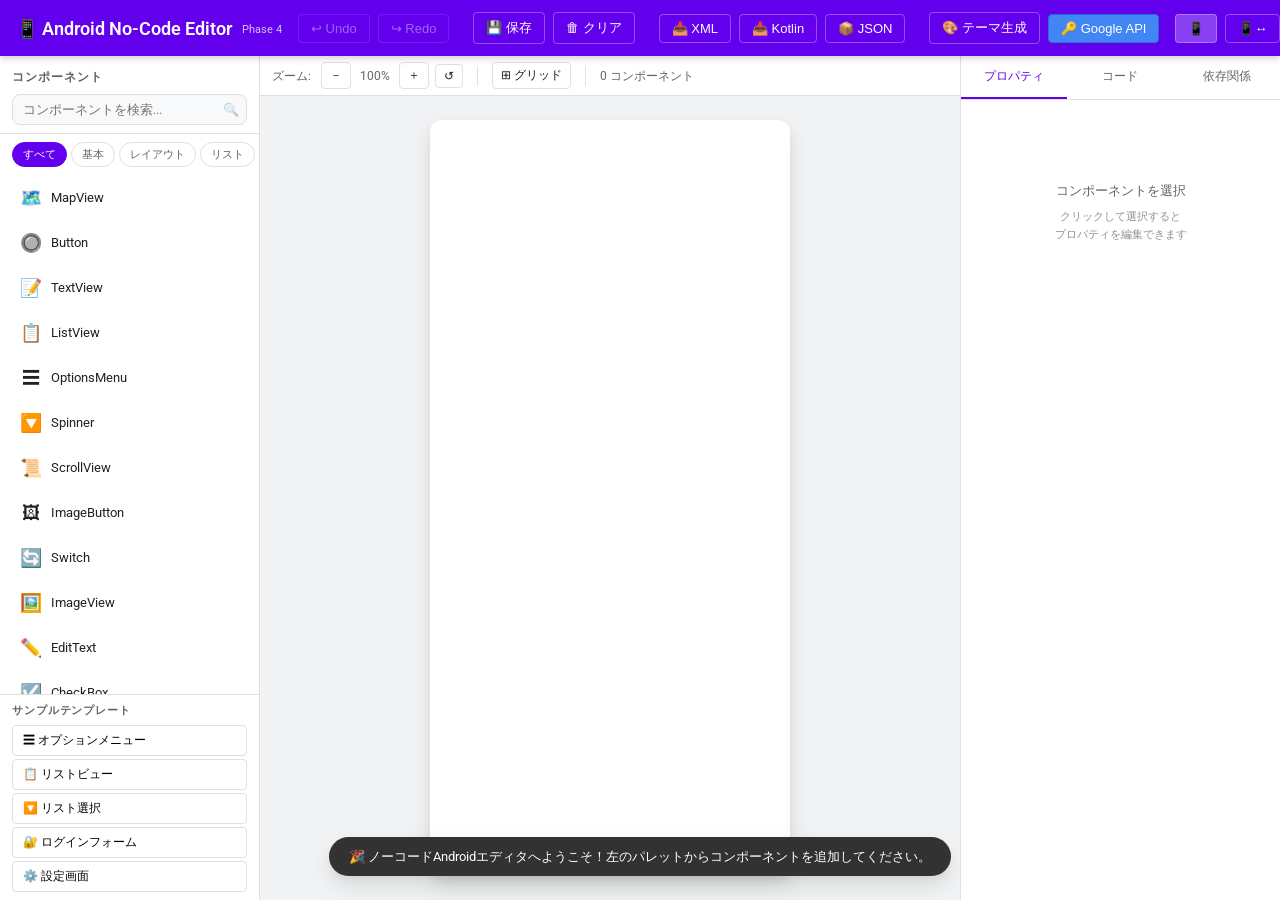
==== commit 36ee1c2b: "Phase 4: Add Google Maps API integration Agent-Logs-Url: https://github.com/k022c0001-alt/Android-st" ====
--- a/index.html
+++ b/index.html
@@ -13,6 +13,7 @@
   <link rel="stylesheet" href="styles/style.css">
   <link rel="stylesheet" href="styles/phase3-components.css">
   <link rel="stylesheet" href="styles/material-design.css">
+  <link rel="stylesheet" href="styles/google-apis.css">
 </head>
 <body>
 
@@ -20,7 +21,7 @@
 
   <!-- ===== Top Toolbar ===== -->
   <header class="app-toolbar">
-    <span class="app-title">📱 Android No-Code Editor <span>Phase 3</span></span>
+    <span class="app-title">📱 Android No-Code Editor <span>Phase 4</span></span>
 
     <!-- Undo / Redo -->
     <button class="toolbar-btn" id="btnUndo" disabled title="元に戻す (Ctrl+Z)">↩ Undo</button>
@@ -43,6 +44,9 @@
 
     <!-- Theme generator -->
     <button class="toolbar-btn" id="btnGenerateTheme" title="Material Designテーマ生成">🎨 テーマ生成</button>
+
+    <!-- Google API settings -->
+    <button class="toolbar-btn google-api-btn" id="btnGoogleApiSettings" title="Google API設定">🔑 Google API</button>
 
     <div class="toolbar-spacer"></div>
 
@@ -73,6 +77,7 @@
         <button class="category-tab" data-category="list">リスト</button>
         <button class="category-tab" data-category="material">Material</button>
         <button class="category-tab" data-category="navigation">ナビ</button>
+        <button class="category-tab" data-category="google">Google</button>
         <button class="category-tab" data-category="favorites">★</button>
         <button class="category-tab" data-category="recent">最近</button>
       </div>
@@ -255,7 +260,113 @@
 </div>
 
 
-<!-- ===== Scripts ===== -->
+<!-- ===== Google API Settings Modal ===== -->
+<div class="modal-overlay" id="googleApiModal">
+  <div class="modal" style="max-width:520px;">
+    <div class="modal-title">🔑 Google API 設定</div>
+
+    <div class="google-modal-header">
+      <div class="google-modal-logo">🔑</div>
+      <div class="google-modal-title-block">
+        <h2>Google Maps API キー</h2>
+        <p>MapView コンポーネントの地図表示に使用します</p>
+      </div>
+    </div>
+
+    <div class="api-security-notice">
+      ⚠️ APIキーはローカルストレージに難読化保存されます。本番環境では
+      <a href="https://console.cloud.google.com/apis/credentials" target="_blank" rel="noopener">
+        Google Cloud Console
+      </a>
+      でキーに制限を設定してください。
+    </div>
+
+    <div class="maps-props-section">
+      <div class="maps-props-section-title">Maps API キー</div>
+      <div class="api-key-group">
+        <input type="password" id="gApiKeyInput" class="api-key-input"
+               placeholder="AIzaSy..." autocomplete="off" spellcheck="false">
+        <button class="api-key-toggle-btn" id="gApiKeyToggle" title="表示/非表示">👁</button>
+      </div>
+      <div class="api-key-status" id="gApiKeyStatus"></div>
+    </div>
+
+    <div class="maps-props-section">
+      <div class="maps-props-section-title">キー取得手順</div>
+      <ol class="api-steps-list">
+        <li>
+          <span class="api-step-num">1</span>
+          <span class="api-step-text">
+            <a href="https://console.cloud.google.com/" target="_blank" rel="noopener">Google Cloud Console</a>
+            でプロジェクトを作成または選択
+          </span>
+        </li>
+        <li>
+          <span class="api-step-num">2</span>
+          <span class="api-step-text">「APIとサービス」→「ライブラリ」から <strong>Maps SDK for Android</strong> を有効化</span>
+        </li>
+        <li>
+          <span class="api-step-num">3</span>
+          <span class="api-step-text">「認証情報」→「認証情報を作成」→「APIキー」をクリック</span>
+        </li>
+        <li>
+          <span class="api-step-num">4</span>
+          <span class="api-step-text">作成されたキーを上のフィールドに貼り付けて「保存」</span>
+        </li>
+        <li>
+          <span class="api-step-num">5</span>
+          <span class="api-step-text">「キーを制限」でAndroidアプリのパッケージ名・SHA-1を設定（推奨）</span>
+        </li>
+      </ol>
+    </div>
+
+    <div class="modal-actions">
+      <button class="btn-secondary" id="btnGoogleApiClose">閉じる</button>
+      <button class="btn-primary" id="btnGoogleApiSave">💾 保存</button>
+    </div>
+  </div>
+</div>
+
+
+<!-- ===== Marker Editor Modal ===== -->
+<div class="modal-overlay" id="markerEditorModal">
+  <div class="modal" style="max-width:460px;">
+    <div class="modal-title" id="markerEditorModalTitle">📍 マーカーを追加</div>
+
+    <div class="marker-form">
+      <div>
+        <label for="markerTitleInput" style="font-size:11px;color:var(--on-surface-secondary);margin-bottom:4px;display:block;">タイトル</label>
+        <input type="text" id="markerTitleInput" class="maps-props-input"
+               placeholder="マーカーのタイトル" style="width:100%;box-sizing:border-box;">
+      </div>
+      <div>
+        <label for="markerSnippetInput" style="font-size:11px;color:var(--on-surface-secondary);margin-bottom:4px;display:block;">説明 (Snippet)</label>
+        <input type="text" id="markerSnippetInput" class="maps-props-input"
+               placeholder="クリック時に表示されるテキスト" style="width:100%;box-sizing:border-box;">
+      </div>
+      <div style="display:flex;gap:8px;">
+        <div style="flex:1;">
+          <label for="markerLatInput" style="font-size:11px;color:var(--on-surface-secondary);margin-bottom:4px;display:block;">緯度</label>
+          <input type="number" id="markerLatInput" class="maps-props-input"
+                 value="35.6762" step="0.0001" min="-90" max="90" style="width:100%;box-sizing:border-box;">
+        </div>
+        <div style="flex:1;">
+          <label for="markerLngInput" style="font-size:11px;color:var(--on-surface-secondary);margin-bottom:4px;display:block;">経度</label>
+          <input type="number" id="markerLngInput" class="maps-props-input"
+                 value="139.6503" step="0.0001" min="-180" max="180" style="width:100%;box-sizing:border-box;">
+        </div>
+      </div>
+    </div>
+
+    <div class="modal-actions" style="margin-top:16px;">
+      <button class="btn-secondary" id="btnMarkerEditorClose">キャンセル</button>
+      <button class="btn-primary" id="btnMarkerEditorSave">📍 追加</button>
+    </div>
+  </div>
+</div>
+
+
+
 <!-- Phase 1: Core -->
 <script src="scripts/components.js"></script>
 
@@ -270,6 +381,12 @@
 <script src="scripts/layout-manager.js"></script>
 <script src="scripts/codeGenerator.js"></script>
 <script src="scripts/samples.js"></script>
+
+<!-- Phase 4: Google API Integration -->
+<script src="scripts/google-apis/api-manager.js"></script>
+<script src="scripts/google-apis/markers.js"></script>
+<script src="scripts/google-apis/google-maps-codegen.js"></script>
+<script src="scripts/google-apis/maps.js"></script>
 
 <!-- Editor core (must be last) -->
 <script src="scripts/editor.js"></script>
@@ -301,6 +418,9 @@
 
   // Theme generator modal setup
   setupThemeGenerator();
+
+  // Google API modal setup
+  setupGoogleApiModal();
 
   // Strings copy
   const copyStringsBtn = document.getElementById('btnCopyStrings');
@@ -358,20 +478,37 @@
     }
   }
 
+  const hasMapView = editor._components.some(c => c.type === 'MapView');
+  const project = typeof projectManager !== 'undefined' ? projectManager.getCurrentProject() : null;
+  const packageName = project ? project.packageName : 'com.example.myapp';
+  const appName     = project ? project.appName     : 'MyApp';
+
   // Update build.gradle
   const gradleOut = document.getElementById('gradleOutput');
-  if (gradleOut && typeof MATERIAL_DESIGN !== 'undefined') {
-    gradleOut.textContent = MATERIAL_DESIGN.generateGradleDependencies(deps);
+  if (gradleOut) {
+    if (hasMapView && typeof GoogleMapsCodegen !== 'undefined') {
+      gradleOut.textContent = GoogleMapsCodegen.generateGradleContent({ appId: packageName });
+    } else if (typeof MATERIAL_DESIGN !== 'undefined') {
+      gradleOut.textContent = MATERIAL_DESIGN.generateGradleDependencies(deps);
+    }
   }
 
   // Update manifest
   const manifestOut = document.getElementById('manifestOutput');
-  if (manifestOut && typeof MATERIAL_DESIGN !== 'undefined') {
-    const project = typeof projectManager !== 'undefined' ? projectManager.getCurrentProject() : null;
-    manifestOut.textContent = MATERIAL_DESIGN.generateManifestXml({
-      packageName: project ? project.packageName : 'com.example.myapp',
-      appName: project ? project.appName : 'MyApp',
-    });
+  if (manifestOut) {
+    if (hasMapView && typeof GoogleMapsCodegen !== 'undefined') {
+      const apiKey = typeof GoogleApiManager !== 'undefined'
+        ? GoogleApiManager.getApiKey('maps') || 'YOUR_GOOGLE_MAPS_API_KEY'
+        : 'YOUR_GOOGLE_MAPS_API_KEY';
+      manifestOut.textContent = GoogleMapsCodegen.generateManifestXml({
+        packageName,
+        appName,
+        apiKey,
+        needsLocation: editor._components.some(c => c.type === 'MapView' && c.props && c.props.showMyLocation),
+      });
+    } else if (typeof MATERIAL_DESIGN !== 'undefined') {
+      manifestOut.textContent = MATERIAL_DESIGN.generateManifestXml({ packageName, appName });
+    }
   }
 }
 
@@ -456,6 +593,109 @@
   a.click();
   URL.revokeObjectURL(url);
 }
+
+// ---- Google API Modal ----
+function setupGoogleApiModal() {
+  const openBtn   = document.getElementById('btnGoogleApiSettings');
+  const modal     = document.getElementById('googleApiModal');
+  const closeBtn  = document.getElementById('btnGoogleApiClose');
+  const saveBtn   = document.getElementById('btnGoogleApiSave');
+  const keyInput  = document.getElementById('gApiKeyInput');
+  const keyToggle = document.getElementById('gApiKeyToggle');
+  const keyStatus = document.getElementById('gApiKeyStatus');
+
+  if (!openBtn || !modal) return;
+
+  // Pre-fill saved key
+  if (keyInput && typeof GoogleApiManager !== 'undefined') {
+    keyInput.value = GoogleApiManager.getApiKey('maps') || '';
+  }
+
+  openBtn.addEventListener('click', () => {
+    if (keyInput && typeof GoogleApiManager !== 'undefined') {
+      keyInput.value = GoogleApiManager.getApiKey('maps') || '';
+    }
+    _updateApiKeyStatus();
+    modal.style.display = 'flex';
+  });
+
+  if (closeBtn) closeBtn.addEventListener('click', () => { modal.style.display = 'none'; });
+  modal.addEventListener('click', (e) => { if (e.target === modal) modal.style.display = 'none'; });
+
+  if (keyToggle && keyInput) {
+    keyToggle.addEventListener('click', () => {
+      keyInput.type = keyInput.type === 'password' ? 'text' : 'password';
+      keyToggle.textContent = keyInput.type === 'password' ? '👁' : '🙈';
+    });
+  }
+
+  if (keyInput) keyInput.addEventListener('input', _updateApiKeyStatus);
+
+  if (saveBtn) {
+    saveBtn.addEventListener('click', () => {
+      const key = keyInput ? keyInput.value.trim() : '';
+      if (typeof GoogleApiManager !== 'undefined') {
+        GoogleApiManager.setApiKey('maps', key);
+        if (key) GoogleApiManager.markApiUsed('Maps SDK for Android');
+      }
+      if (keyStatus) {
+        keyStatus.textContent = key ? '✓ 保存しました' : '(キーをクリアしました)';
+        keyStatus.className = 'api-key-status ok';
+      }
+      setTimeout(() => { modal.style.display = 'none'; }, 800);
+    });
+  }
+
+  function _updateApiKeyStatus() {
+    if (!keyInput || !keyStatus) return;
+    const key = keyInput.value.trim();
+    if (!key) {
+      keyInput.className = 'api-key-input';
+      keyStatus.textContent = '';
+      return;
+    }
+    const valid = typeof GoogleApiManager !== 'undefined'
+      ? GoogleApiManager.validateApiKey(key)
+      : key.length >= 20;
+    keyInput.className = `api-key-input ${valid ? 'valid' : 'invalid'}`;
+    keyStatus.textContent = valid ? '✓ 有効なキー形式です' : '⚠ 無効なキー形式です（"AIzaSy..." で始まる文字列を入力してください）';
+    keyStatus.className = `api-key-status ${valid ? 'ok' : 'error'}`;
+  }
+
+  // ---- Marker Editor Modal ----
+  const markerModal   = document.getElementById('markerEditorModal');
+  const markerClose   = document.getElementById('btnMarkerEditorClose');
+  const markerSave    = document.getElementById('btnMarkerEditorSave');
+
+  if (markerClose && markerModal) {
+    markerClose.addEventListener('click', () => { markerModal.style.display = 'none'; });
+  }
+  if (markerModal) {
+    markerModal.addEventListener('click', (e) => {
+      if (e.target === markerModal) markerModal.style.display = 'none';
+    });
+  }
+
+  if (markerSave && markerModal) {
+    markerSave.addEventListener('click', () => {
+      const title   = (document.getElementById('markerTitleInput')   || {}).value || 'マーカー';
+      const snippet = (document.getElementById('markerSnippetInput') || {}).value || '';
+      const lat     = parseFloat((document.getElementById('markerLatInput') || {}).value || '35.6762');
+      const lng     = parseFloat((document.getElementById('markerLngInput') || {}).value || '139.6503');
+
+      // Find the currently selected MapView component id
+      const editingMapId = markerModal.dataset.mapId || '';
+      if (editingMapId && typeof markerManager !== 'undefined') {
+        markerManager.addMarker(editingMapId, { title, snippet, lat, lng });
+        // Refresh the marker list in the properties panel if visible
+        if (typeof refreshMapPropertiesPanel === 'function') {
+          refreshMapPropertiesPanel(editingMapId);
+        }
+      }
+      markerModal.style.display = 'none';
+    });
+  }
+}
 </script>
 
 </body>
--- a/styles/google-apis.css
+++ b/styles/google-apis.css
@@ -0,0 +1,375 @@
+/* =========================================================
+   Phase 4: Google APIs – UI Styles
+   ========================================================= */
+
+/* ---- Category tab for "Google" ---- */
+.category-tab[data-category="google"] {
+  position: relative;
+}
+.category-tab[data-category="google"]::after {
+  content: "NEW";
+  position: absolute;
+  top: -4px;
+  right: -4px;
+  background: var(--primary, #6750A4);
+  color: #fff;
+  font-size: 7px;
+  font-weight: 700;
+  padding: 1px 3px;
+  border-radius: 3px;
+  letter-spacing: 0.04em;
+}
+
+/* ---- Toolbar button for API settings ---- */
+.toolbar-btn.google-api-btn {
+  background: #4285F4;
+  color: #fff;
+  border-color: #3367D6;
+}
+.toolbar-btn.google-api-btn:hover {
+  background: #3367D6;
+}
+
+/* ---- Google API Modal (shared) ---- */
+.google-modal-header {
+  display: flex;
+  align-items: center;
+  gap: 10px;
+  margin-bottom: 16px;
+}
+.google-modal-logo {
+  font-size: 28px;
+  line-height: 1;
+}
+.google-modal-title-block h2 {
+  margin: 0;
+  font-size: 16px;
+  font-weight: 600;
+  color: var(--on-surface, #1c1b1f);
+}
+.google-modal-title-block p {
+  margin: 2px 0 0;
+  font-size: 12px;
+  color: var(--on-surface-secondary, #49454f);
+}
+
+/* ---- API key input group ---- */
+.api-key-group {
+  display: flex;
+  gap: 8px;
+  align-items: center;
+  margin-bottom: 12px;
+}
+.api-key-input {
+  flex: 1;
+  padding: 8px 10px;
+  font-family: var(--font-mono, monospace);
+  font-size: 12px;
+  border: 1px solid var(--divider, #ccc);
+  border-radius: 6px;
+  background: var(--surface, #fff);
+  color: var(--on-surface, #1c1b1f);
+  outline: none;
+  transition: border-color 0.15s;
+}
+.api-key-input:focus {
+  border-color: var(--primary, #6750A4);
+}
+.api-key-input.valid {
+  border-color: #34a853;
+}
+.api-key-input.invalid {
+  border-color: #ea4335;
+}
+.api-key-toggle-btn {
+  padding: 8px 10px;
+  border: 1px solid var(--divider, #ccc);
+  border-radius: 6px;
+  background: var(--surface-variant, #f5f5f5);
+  cursor: pointer;
+  font-size: 14px;
+  line-height: 1;
+  color: var(--on-surface, #1c1b1f);
+}
+.api-key-toggle-btn:hover {
+  background: var(--divider, #e0e0e0);
+}
+.api-key-status {
+  font-size: 11px;
+  margin-bottom: 12px;
+  min-height: 16px;
+  padding-left: 2px;
+}
+.api-key-status.ok    { color: #34a853; }
+.api-key-status.error { color: #ea4335; }
+
+/* ---- Security notice ---- */
+.api-security-notice {
+  background: #fff8e1;
+  border-left: 3px solid #ffc107;
+  border-radius: 0 4px 4px 0;
+  padding: 8px 10px;
+  font-size: 11px;
+  color: #5d4037;
+  margin-bottom: 14px;
+  line-height: 1.5;
+}
+.api-security-notice a {
+  color: #1976d2;
+  text-decoration: none;
+}
+.api-security-notice a:hover {
+  text-decoration: underline;
+}
+
+/* ---- Steps checklist ---- */
+.api-steps-list {
+  list-style: none;
+  padding: 0;
+  margin: 0 0 14px;
+}
+.api-steps-list li {
+  display: flex;
+  align-items: flex-start;
+  gap: 8px;
+  padding: 6px 0;
+  font-size: 12px;
+  color: var(--on-surface, #1c1b1f);
+  border-bottom: 1px solid var(--divider, #eee);
+}
+.api-steps-list li:last-child { border-bottom: none; }
+.api-step-num {
+  display: inline-flex;
+  align-items: center;
+  justify-content: center;
+  width: 20px;
+  height: 20px;
+  min-width: 20px;
+  border-radius: 50%;
+  background: var(--primary, #6750A4);
+  color: #fff;
+  font-size: 10px;
+  font-weight: 700;
+}
+.api-step-text { line-height: 1.4; }
+.api-step-text a { color: #1976d2; text-decoration: none; }
+.api-step-text a:hover { text-decoration: underline; }
+
+/* ---- Maps Properties Panel ---- */
+.maps-props-section {
+  margin-bottom: 14px;
+}
+.maps-props-section-title {
+  font-size: 11px;
+  font-weight: 600;
+  text-transform: uppercase;
+  letter-spacing: 0.08em;
+  color: var(--on-surface-secondary, #49454f);
+  margin-bottom: 8px;
+}
+.maps-props-row {
+  display: flex;
+  align-items: center;
+  gap: 8px;
+  margin-bottom: 6px;
+}
+.maps-props-label {
+  font-size: 12px;
+  color: var(--on-surface, #1c1b1f);
+  min-width: 80px;
+}
+.maps-props-input {
+  flex: 1;
+  padding: 5px 8px;
+  font-size: 12px;
+  border: 1px solid var(--divider, #ccc);
+  border-radius: 4px;
+  background: var(--surface, #fff);
+  color: var(--on-surface, #1c1b1f);
+  outline: none;
+}
+.maps-props-input:focus {
+  border-color: var(--primary, #6750A4);
+}
+.maps-props-select {
+  flex: 1;
+  padding: 5px 8px;
+  font-size: 12px;
+  border: 1px solid var(--divider, #ccc);
+  border-radius: 4px;
+  background: var(--surface, #fff);
+  color: var(--on-surface, #1c1b1f);
+  outline: none;
+}
+.maps-zoom-value {
+  min-width: 28px;
+  text-align: right;
+  font-size: 12px;
+  color: var(--on-surface-secondary, #49454f);
+}
+
+/* ---- Map preview in properties panel ---- */
+.maps-preview-container {
+  width: 100%;
+  height: 140px;
+  border-radius: 6px;
+  overflow: hidden;
+  border: 1px solid var(--divider, #ccc);
+  margin-bottom: 12px;
+  position: relative;
+  background: #e8f4f8;
+}
+.maps-preview-container iframe {
+  width: 100%;
+  height: 100%;
+  border: none;
+}
+.maps-preview-placeholder {
+  width: 100%;
+  height: 100%;
+  display: flex;
+  flex-direction: column;
+  align-items: center;
+  justify-content: center;
+  font-size: 12px;
+  color: var(--on-surface-secondary, #49454f);
+  gap: 6px;
+}
+.maps-preview-placeholder .preview-icon {
+  font-size: 32px;
+}
+
+/* ---- Marker editor ---- */
+.marker-list {
+  max-height: 180px;
+  overflow-y: auto;
+  margin-bottom: 10px;
+}
+.marker-item {
+  display: flex;
+  align-items: center;
+  gap: 6px;
+  padding: 6px 8px;
+  border-radius: 4px;
+  background: var(--surface-variant, #f5f5f5);
+  margin-bottom: 4px;
+  font-size: 12px;
+}
+.marker-item-icon { font-size: 14px; }
+.marker-item-info { flex: 1; overflow: hidden; }
+.marker-item-title {
+  font-weight: 500;
+  white-space: nowrap;
+  overflow: hidden;
+  text-overflow: ellipsis;
+}
+.marker-item-coords {
+  font-size: 10px;
+  color: var(--on-surface-secondary, #49454f);
+  font-family: var(--font-mono, monospace);
+}
+.marker-item-actions { display: flex; gap: 4px; }
+.marker-item-btn {
+  padding: 3px 6px;
+  border: none;
+  border-radius: 3px;
+  background: transparent;
+  cursor: pointer;
+  font-size: 12px;
+  color: var(--on-surface-secondary, #49454f);
+}
+.marker-item-btn:hover { background: var(--divider, #e0e0e0); }
+.marker-item-btn.delete:hover { background: #ffebee; color: #c62828; }
+
+.marker-add-btn {
+  width: 100%;
+  padding: 7px;
+  border: 1px dashed var(--primary, #6750A4);
+  border-radius: 6px;
+  background: transparent;
+  color: var(--primary, #6750A4);
+  font-size: 12px;
+  cursor: pointer;
+  transition: background 0.15s;
+}
+.marker-add-btn:hover { background: var(--primary-container, #eaddff); }
+
+/* ---- Marker edit form (inside modal / panel) ---- */
+.marker-form {
+  display: flex;
+  flex-direction: column;
+  gap: 8px;
+}
+.marker-form-row {
+  display: flex;
+  gap: 8px;
+}
+.marker-form-row .maps-props-input {
+  flex: 1;
+}
+.marker-form label {
+  font-size: 11px;
+  color: var(--on-surface-secondary, #49454f);
+  margin-bottom: 2px;
+  display: block;
+}
+
+/* ---- Map type chip selector ---- */
+.map-type-chips {
+  display: flex;
+  gap: 6px;
+  flex-wrap: wrap;
+  margin-bottom: 6px;
+}
+.map-type-chip {
+  padding: 4px 10px;
+  border-radius: 16px;
+  border: 1px solid var(--divider, #ccc);
+  font-size: 11px;
+  cursor: pointer;
+  background: var(--surface, #fff);
+  color: var(--on-surface, #1c1b1f);
+  transition: all 0.15s;
+}
+.map-type-chip.active,
+.map-type-chip:hover {
+  background: var(--primary, #6750A4);
+  color: #fff;
+  border-color: var(--primary, #6750A4);
+}
+
+/* ---- Google Maps template cards ---- */
+.maps-template-grid {
+  display: grid;
+  grid-template-columns: 1fr 1fr;
+  gap: 8px;
+  margin-bottom: 12px;
+}
+.maps-template-card {
+  padding: 10px;
+  border-radius: 8px;
+  border: 1px solid var(--divider, #ccc);
+  cursor: pointer;
+  background: var(--surface, #fff);
+  transition: all 0.15s;
+  text-align: center;
+  font-size: 11px;
+}
+.maps-template-card:hover {
+  border-color: var(--primary, #6750A4);
+  background: var(--primary-container, #eaddff);
+}
+.maps-template-card .template-icon { font-size: 22px; margin-bottom: 4px; }
+.maps-template-card .template-name { font-weight: 500; }
+.maps-template-card .template-desc { color: var(--on-surface-secondary, #49454f); margin-top: 2px; }
+
+/* ---- Maps code panel (inside Kotlin panel) ---- */
+.maps-kotlin-note {
+  background: #e8f5e9;
+  border-left: 3px solid #43a047;
+  border-radius: 0 4px 4px 0;
+  padding: 6px 8px;
+  font-size: 11px;
+  color: #1b5e20;
+  margin-bottom: 8px;
+}
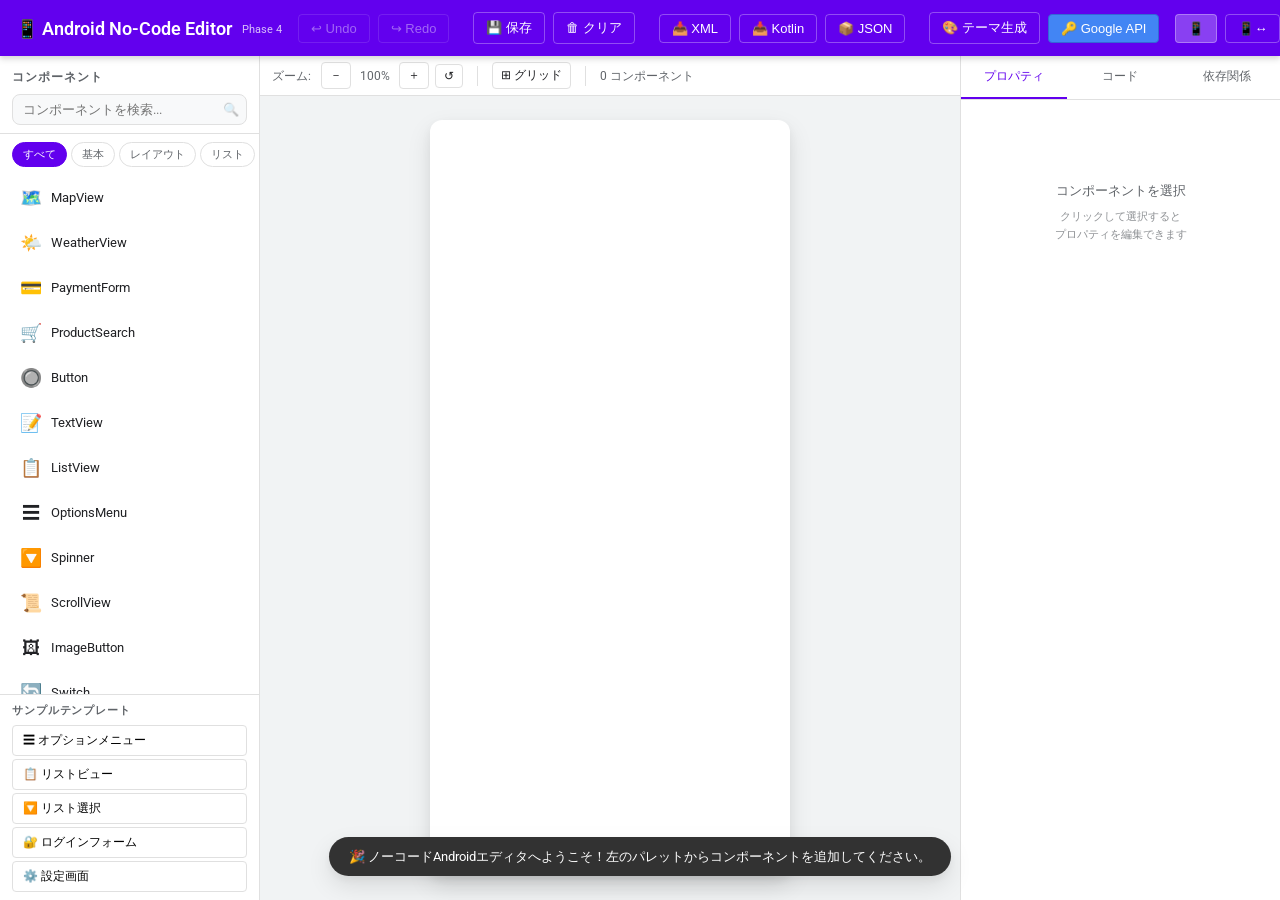
==== commit 4fffdfa4: "Phase 4 Extended: Add OpenWeatherMap, Stripe, and Rakuten API integrations Agent-Logs-Url: https://g" ====
--- a/index.html
+++ b/index.html
@@ -78,6 +78,9 @@
         <button class="category-tab" data-category="material">Material</button>
         <button class="category-tab" data-category="navigation">ナビ</button>
         <button class="category-tab" data-category="google">Google</button>
+        <button class="category-tab" data-category="weather">Weather</button>
+        <button class="category-tab" data-category="payment">Payment</button>
+        <button class="category-tab" data-category="ecommerce">eCommerce</button>
         <button class="category-tab" data-category="favorites">★</button>
         <button class="category-tab" data-category="recent">最近</button>
       </div>
@@ -262,62 +265,171 @@
 
 <!-- ===== Google API Settings Modal ===== -->
 <div class="modal-overlay" id="googleApiModal">
-  <div class="modal" style="max-width:520px;">
-    <div class="modal-title">🔑 Google API 設定</div>
-
-    <div class="google-modal-header">
-      <div class="google-modal-logo">🔑</div>
-      <div class="google-modal-title-block">
-        <h2>Google Maps API キー</h2>
-        <p>MapView コンポーネントの地図表示に使用します</p>
-      </div>
-    </div>
-
-    <div class="api-security-notice">
-      ⚠️ APIキーはローカルストレージに難読化保存されます。本番環境では
-      <a href="https://console.cloud.google.com/apis/credentials" target="_blank" rel="noopener">
-        Google Cloud Console
-      </a>
-      でキーに制限を設定してください。
-    </div>
-
-    <div class="maps-props-section">
-      <div class="maps-props-section-title">Maps API キー</div>
-      <div class="api-key-group">
-        <input type="password" id="gApiKeyInput" class="api-key-input"
-               placeholder="AIzaSy..." autocomplete="off" spellcheck="false">
-        <button class="api-key-toggle-btn" id="gApiKeyToggle" title="表示/非表示">👁</button>
-      </div>
-      <div class="api-key-status" id="gApiKeyStatus"></div>
-    </div>
-
-    <div class="maps-props-section">
-      <div class="maps-props-section-title">キー取得手順</div>
-      <ol class="api-steps-list">
-        <li>
-          <span class="api-step-num">1</span>
-          <span class="api-step-text">
-            <a href="https://console.cloud.google.com/" target="_blank" rel="noopener">Google Cloud Console</a>
-            でプロジェクトを作成または選択
-          </span>
-        </li>
-        <li>
-          <span class="api-step-num">2</span>
-          <span class="api-step-text">「APIとサービス」→「ライブラリ」から <strong>Maps SDK for Android</strong> を有効化</span>
-        </li>
-        <li>
-          <span class="api-step-num">3</span>
-          <span class="api-step-text">「認証情報」→「認証情報を作成」→「APIキー」をクリック</span>
-        </li>
-        <li>
-          <span class="api-step-num">4</span>
-          <span class="api-step-text">作成されたキーを上のフィールドに貼り付けて「保存」</span>
-        </li>
-        <li>
-          <span class="api-step-num">5</span>
-          <span class="api-step-text">「キーを制限」でAndroidアプリのパッケージ名・SHA-1を設定（推奨）</span>
-        </li>
-      </ol>
+  <div class="modal" style="max-width:560px;">
+    <div class="modal-title">🔑 API 設定</div>
+
+    <!-- Tab bar: Google Maps / 外部API -->
+    <div class="ext-api-tabs" id="apiModalTabs">
+      <button class="ext-api-tab active" data-api-tab="maps">🗺️ Google Maps</button>
+      <button class="ext-api-tab" data-api-tab="weather">🌤️ OpenWeatherMap</button>
+      <button class="ext-api-tab" data-api-tab="stripe">💳 Stripe</button>
+      <button class="ext-api-tab" data-api-tab="rakuten">🛒 楽天</button>
+    </div>
+
+    <!-- ---- Google Maps panel ---- -->
+    <div class="ext-api-panel active" id="apiPanel-maps">
+      <div class="google-modal-header">
+        <div class="google-modal-logo">🗺️</div>
+        <div class="google-modal-title-block">
+          <h2>Google Maps API キー</h2>
+          <p>MapView コンポーネントの地図表示に使用します</p>
+        </div>
+      </div>
+      <div class="api-security-notice">
+        ⚠️ APIキーはローカルストレージに難読化保存されます。本番環境では
+        <a href="https://console.cloud.google.com/apis/credentials" target="_blank" rel="noopener">
+          Google Cloud Console
+        </a>
+        でキーに制限を設定してください。
+      </div>
+      <div class="maps-props-section">
+        <div class="maps-props-section-title">Maps API キー</div>
+        <div class="api-key-group">
+          <input type="password" id="gApiKeyInput" class="api-key-input"
+                 placeholder="AIzaSy..." autocomplete="off" spellcheck="false">
+          <button class="api-key-toggle-btn" id="gApiKeyToggle" title="表示/非表示">👁</button>
+        </div>
+        <div class="api-key-status" id="gApiKeyStatus"></div>
+      </div>
+      <div class="maps-props-section">
+        <div class="maps-props-section-title">キー取得手順</div>
+        <ol class="api-steps-list">
+          <li><span class="api-step-num">1</span><span class="api-step-text"><a href="https://console.cloud.google.com/" target="_blank" rel="noopener">Google Cloud Console</a> でプロジェクトを作成または選択</span></li>
+          <li><span class="api-step-num">2</span><span class="api-step-text">「APIとサービス」→「ライブラリ」から <strong>Maps SDK for Android</strong> を有効化</span></li>
+          <li><span class="api-step-num">3</span><span class="api-step-text">「認証情報」→「認証情報を作成」→「APIキー」をクリック</span></li>
+          <li><span class="api-step-num">4</span><span class="api-step-text">作成されたキーを上のフィールドに貼り付けて「保存」</span></li>
+          <li><span class="api-step-num">5</span><span class="api-step-text">「キーを制限」でAndroidアプリのパッケージ名・SHA-1を設定（推奨）</span></li>
+        </ol>
+      </div>
+    </div>
+
+    <!-- ---- OpenWeatherMap panel ---- -->
+    <div class="ext-api-panel" id="apiPanel-weather">
+      <div class="google-modal-header">
+        <div class="google-modal-logo">🌤️</div>
+        <div class="google-modal-title-block">
+          <h2>OpenWeatherMap APIキー</h2>
+          <p>WeatherView コンポーネントの天気データ取得に使用します</p>
+        </div>
+      </div>
+      <div class="api-security-notice">
+        ⚠️ APIキーはローカルストレージに難読化保存されます。
+        <a href="https://openweathermap.org/api" target="_blank" rel="noopener">openweathermap.org</a>
+        で無料アカウントを作成してキーを取得してください。
+      </div>
+      <div class="maps-props-section">
+        <div class="maps-props-section-title">OpenWeatherMap APIキー</div>
+        <div class="api-key-group">
+          <input type="password" id="weatherApiKeyInput" class="api-key-input"
+                 placeholder="xxxxxxxxxxxxxxxxxxxxxxxxxxxxxxxx" autocomplete="off" spellcheck="false">
+          <button class="api-key-toggle-btn" id="weatherApiKeyToggle" title="表示/非表示">👁</button>
+        </div>
+        <div class="api-key-status" id="weatherApiKeyStatus"></div>
+      </div>
+      <div class="maps-props-section">
+        <div class="maps-props-section-title">キー取得手順</div>
+        <ol class="api-steps-list">
+          <li><span class="api-step-num">1</span><span class="api-step-text"><a href="https://openweathermap.org/api" target="_blank" rel="noopener">openweathermap.org/api</a> で無料アカウントを作成</span></li>
+          <li><span class="api-step-num">2</span><span class="api-step-text">ログイン後、右上ユーザー名 →「My API keys」をクリック</span></li>
+          <li><span class="api-step-num">3</span><span class="api-step-text">デフォルトキーをコピー（または「Generate」で新規作成）</span></li>
+          <li><span class="api-step-num">4</span><span class="api-step-text">上のフィールドに貼り付けて「保存」（有効化まで最大10分かかります）</span></li>
+        </ol>
+      </div>
+    </div>
+
+    <!-- ---- Stripe panel ---- -->
+    <div class="ext-api-panel" id="apiPanel-stripe">
+      <div class="google-modal-header">
+        <div class="google-modal-logo">💳</div>
+        <div class="google-modal-title-block">
+          <h2>Stripe 公開キー</h2>
+          <p>PaymentForm コンポーネントの決済処理に使用します</p>
+        </div>
+      </div>
+      <div class="api-security-notice" style="background:#fff8e1;border-color:#f9a825;">
+        🔒 <strong>シークレットキー (sk_...) はサーバー側のみで使用。</strong>
+        Androidアプリには <strong>公開キー (pk_...) のみ</strong> を組み込んでください。<br>
+        <a href="https://stripe.com/docs/keys" target="_blank" rel="noopener">Stripeキー管理について →</a>
+      </div>
+      <div class="maps-props-section">
+        <div class="maps-props-section-title">公開キー (Publishable Key)</div>
+        <div class="api-key-group">
+          <input type="password" id="stripePubKeyInput" class="api-key-input"
+                 placeholder="pk_test_..." autocomplete="off" spellcheck="false">
+          <button class="api-key-toggle-btn" id="stripePubKeyToggle" title="表示/非表示">👁</button>
+        </div>
+        <div class="api-key-status" id="stripePubKeyStatus"></div>
+      </div>
+      <div class="maps-props-section">
+        <div class="maps-props-section-title">🧪 テスト用カード番号</div>
+        <div style="font-family:var(--font-mono);font-size:11px;background:var(--surface-variant);border-radius:4px;padding:8px;line-height:1.8;color:var(--on-surface);">
+          <div><strong>成功:</strong> 4242 4242 4242 4242</div>
+          <div><strong>3Dセキュア:</strong> 4000 0025 0000 3155</div>
+          <div><strong>残高不足:</strong> 4000 0000 0000 9995</div>
+          <div style="color:var(--on-surface-secondary);font-size:10px;">有効期限: 任意の未来日 / CVV: 任意の3桁</div>
+        </div>
+      </div>
+      <div class="maps-props-section">
+        <div class="maps-props-section-title">セットアップ手順</div>
+        <ol class="api-steps-list">
+          <li><span class="api-step-num">1</span><span class="api-step-text"><a href="https://dashboard.stripe.com/register" target="_blank" rel="noopener">Stripeダッシュボード</a> でアカウント作成</span></li>
+          <li><span class="api-step-num">2</span><span class="api-step-text">「開発者」→「APIキー」から <strong>公開可能キー (pk_test_...)</strong> をコピー</span></li>
+          <li><span class="api-step-num">3</span><span class="api-step-text">上のフィールドに貼り付けて「保存」</span></li>
+        </ol>
+      </div>
+    </div>
+
+    <!-- ---- Rakuten panel ---- -->
+    <div class="ext-api-panel" id="apiPanel-rakuten">
+      <div class="google-modal-header">
+        <div class="google-modal-logo">🛒</div>
+        <div class="google-modal-title-block">
+          <h2>楽天アプリケーションID</h2>
+          <p>ProductSearch コンポーネントの商品検索に使用します</p>
+        </div>
+      </div>
+      <div class="api-security-notice">
+        ⚠️ APIキーはローカルストレージに難読化保存されます。
+        <a href="https://webservice.rakuten.co.jp/" target="_blank" rel="noopener">楽天ウェブサービス</a>
+        でアプリ登録してIDを取得してください。
+      </div>
+      <div class="maps-props-section">
+        <div class="maps-props-section-title">アプリケーションID</div>
+        <div class="api-key-group">
+          <input type="password" id="rakutenApiKeyInput" class="api-key-input"
+                 placeholder="xxxxxxxxxxxxxxxxx" autocomplete="off" spellcheck="false">
+          <button class="api-key-toggle-btn" id="rakutenApiKeyToggle" title="表示/非表示">👁</button>
+        </div>
+        <div class="api-key-status" id="rakutenApiKeyStatus"></div>
+      </div>
+      <div class="maps-props-section">
+        <div class="maps-props-section-title">アフィリエイトID (任意)</div>
+        <div class="api-key-group">
+          <input type="text" id="rakutenAffiliateInput" class="api-key-input"
+                 placeholder="xxxxxxxx.xxxxxxxx.xxxxxxxx.xxxxxxxx" autocomplete="off">
+        </div>
+        <div style="font-size:10px;color:var(--on-surface-secondary);margin-bottom:8px;">
+          楽天アフィリエイトに登録するとリンク経由の購入で報酬が発生します
+        </div>
+      </div>
+      <div class="maps-props-section">
+        <div class="maps-props-section-title">セットアップ手順</div>
+        <ol class="api-steps-list">
+          <li><span class="api-step-num">1</span><span class="api-step-text"><a href="https://webservice.rakuten.co.jp/" target="_blank" rel="noopener">楽天ウェブサービス</a> でアプリを登録</span></li>
+          <li><span class="api-step-num">2</span><span class="api-step-text">発行された <strong>アプリケーションID</strong> をコピー</span></li>
+          <li><span class="api-step-num">3</span><span class="api-step-text">上のフィールドに貼り付けて「保存」</span></li>
+        </ol>
+      </div>
     </div>
 
     <div class="modal-actions">
@@ -387,6 +499,14 @@
 <script src="scripts/google-apis/markers.js"></script>
 <script src="scripts/google-apis/google-maps-codegen.js"></script>
 <script src="scripts/google-apis/maps.js"></script>
+
+<!-- Phase 4 Extended: Weather, Payment, eCommerce APIs -->
+<script src="scripts/google-apis/weather-codegen.js"></script>
+<script src="scripts/google-apis/weather.js"></script>
+<script src="scripts/google-apis/stripe-codegen.js"></script>
+<script src="scripts/google-apis/stripe.js"></script>
+<script src="scripts/google-apis/rakuten-codegen.js"></script>
+<script src="scripts/google-apis/rakuten.js"></script>
 
 <!-- Editor core (must be last) -->
 <script src="scripts/editor.js"></script>
@@ -478,16 +598,25 @@
     }
   }
 
-  const hasMapView = editor._components.some(c => c.type === 'MapView');
-  const project = typeof projectManager !== 'undefined' ? projectManager.getCurrentProject() : null;
-  const packageName = project ? project.packageName : 'com.example.myapp';
-  const appName     = project ? project.appName     : 'MyApp';
-
-  // Update build.gradle
+  const hasMapView     = editor._components.some(c => c.type === 'MapView');
+  const hasWeather     = editor._components.some(c => c.type === 'WeatherView');
+  const hasPayment     = editor._components.some(c => c.type === 'PaymentForm');
+  const hasProduct     = editor._components.some(c => c.type === 'ProductSearch');
+  const project        = typeof projectManager !== 'undefined' ? projectManager.getCurrentProject() : null;
+  const packageName    = project ? project.packageName : 'com.example.myapp';
+  const appName        = project ? project.appName     : 'MyApp';
+
+  // Update build.gradle – prefer most specific generator
   const gradleOut = document.getElementById('gradleOutput');
   if (gradleOut) {
     if (hasMapView && typeof GoogleMapsCodegen !== 'undefined') {
       gradleOut.textContent = GoogleMapsCodegen.generateGradleContent({ appId: packageName });
+    } else if (hasWeather && typeof WeatherCodegen !== 'undefined') {
+      gradleOut.textContent = WeatherCodegen.generateGradleContent({ appId: packageName });
+    } else if (hasPayment && typeof StripeCodegen !== 'undefined') {
+      gradleOut.textContent = StripeCodegen.generateGradleContent({ appId: packageName });
+    } else if (hasProduct && typeof RakutenCodegen !== 'undefined') {
+      gradleOut.textContent = RakutenCodegen.generateGradleContent({ appId: packageName });
     } else if (typeof MATERIAL_DESIGN !== 'undefined') {
       gradleOut.textContent = MATERIAL_DESIGN.generateGradleDependencies(deps);
     }
@@ -506,6 +635,9 @@
         apiKey,
         needsLocation: editor._components.some(c => c.type === 'MapView' && c.props && c.props.showMyLocation),
       });
+    } else if ((hasWeather || hasPayment || hasProduct) && typeof MATERIAL_DESIGN !== 'undefined') {
+      // Internet permission is needed for external API components
+      manifestOut.textContent = MATERIAL_DESIGN.generateManifestXml({ packageName, appName });
     } else if (typeof MATERIAL_DESIGN !== 'undefined') {
       manifestOut.textContent = MATERIAL_DESIGN.generateManifestXml({ packageName, appName });
     }
@@ -594,78 +726,136 @@
   URL.revokeObjectURL(url);
 }
 
-// ---- Google API Modal ----
+// ---- Google API Modal (with tabs for Maps / Weather / Stripe / Rakuten) ----
 function setupGoogleApiModal() {
-  const openBtn   = document.getElementById('btnGoogleApiSettings');
-  const modal     = document.getElementById('googleApiModal');
-  const closeBtn  = document.getElementById('btnGoogleApiClose');
-  const saveBtn   = document.getElementById('btnGoogleApiSave');
-  const keyInput  = document.getElementById('gApiKeyInput');
-  const keyToggle = document.getElementById('gApiKeyToggle');
-  const keyStatus = document.getElementById('gApiKeyStatus');
+  const openBtn = document.getElementById('btnGoogleApiSettings');
+  const modal   = document.getElementById('googleApiModal');
+  const closeBtn = document.getElementById('btnGoogleApiClose');
+  const saveBtn  = document.getElementById('btnGoogleApiSave');
 
   if (!openBtn || !modal) return;
 
-  // Pre-fill saved key
-  if (keyInput && typeof GoogleApiManager !== 'undefined') {
-    keyInput.value = GoogleApiManager.getApiKey('maps') || '';
-  }
-
+  // ---- Tab switching ----
+  const apiTabBtns   = modal.querySelectorAll('.ext-api-tab');
+  const apiPanels    = modal.querySelectorAll('.ext-api-panel');
+  let activeApiTab   = 'maps';
+
+  apiTabBtns.forEach(btn => {
+    btn.addEventListener('click', () => {
+      apiTabBtns.forEach(b => b.classList.remove('active'));
+      apiPanels.forEach(p => p.classList.remove('active'));
+      btn.classList.add('active');
+      const panelId = 'apiPanel-' + btn.dataset.apiTab;
+      const panel = document.getElementById(panelId);
+      if (panel) panel.classList.add('active');
+      activeApiTab = btn.dataset.apiTab || 'maps';
+    });
+  });
+
+  // ---- Helper: setup a key input with toggle + status ----
+  function _setupKeyInput(inputId, toggleId, statusId, validatorFn) {
+    const input  = document.getElementById(inputId);
+    const toggle = document.getElementById(toggleId);
+    const status = document.getElementById(statusId);
+    if (!input) return;
+
+    if (toggle) {
+      toggle.addEventListener('click', () => {
+        input.type = input.type === 'password' ? 'text' : 'password';
+        toggle.textContent = input.type === 'password' ? '👁' : '🙈';
+      });
+    }
+
+    function _update() {
+      if (!status) return;
+      const val = input.value.trim();
+      if (!val) { input.className = 'api-key-input'; status.textContent = ''; return; }
+      const valid = validatorFn ? validatorFn(val) : val.length >= 20;
+      input.className = `api-key-input ${valid ? 'valid' : 'invalid'}`;
+      status.textContent = valid ? '✓ 有効なキー形式です' : '⚠ キー形式を確認してください';
+      status.className = `api-key-status ${valid ? 'ok' : 'error'}`;
+    }
+    input.addEventListener('input', _update);
+    return _update;
+  }
+
+  // ---- Maps ----
+  const mapsUpdate = _setupKeyInput('gApiKeyInput', 'gApiKeyToggle', 'gApiKeyStatus',
+    (k) => typeof GoogleApiManager !== 'undefined' ? GoogleApiManager.validateApiKey(k) : k.length >= 20);
+
+  // ---- Weather ----
+  _setupKeyInput('weatherApiKeyInput', 'weatherApiKeyToggle', 'weatherApiKeyStatus',
+    (k) => k.length >= 20 && /^[a-f0-9]+$/.test(k));
+
+  // ---- Stripe ----
+  _setupKeyInput('stripePubKeyInput', 'stripePubKeyToggle', 'stripePubKeyStatus',
+    (k) => k.startsWith('pk_') && k.length >= 20);
+
+  // ---- Rakuten ----
+  _setupKeyInput('rakutenApiKeyInput', 'rakutenApiKeyToggle', 'rakutenApiKeyStatus',
+    (k) => k.length >= 10);
+
+  // ---- Pre-fill saved keys on open ----
   openBtn.addEventListener('click', () => {
-    if (keyInput && typeof GoogleApiManager !== 'undefined') {
-      keyInput.value = GoogleApiManager.getApiKey('maps') || '';
+    if (typeof GoogleApiManager !== 'undefined') {
+      const mapsInput    = document.getElementById('gApiKeyInput');
+      const weatherInput = document.getElementById('weatherApiKeyInput');
+      const stripeInput  = document.getElementById('stripePubKeyInput');
+      const rakutenInput = document.getElementById('rakutenApiKeyInput');
+      const rakutenAff   = document.getElementById('rakutenAffiliateInput');
+      if (mapsInput)    mapsInput.value    = GoogleApiManager.getApiKey('maps')    || '';
+      if (weatherInput) weatherInput.value = GoogleApiManager.getApiKey('weather') || '';
+      if (stripeInput)  stripeInput.value  = GoogleApiManager.getApiKey('stripe')  || '';
+      if (rakutenInput) rakutenInput.value = GoogleApiManager.getApiKey('rakuten') || '';
+      if (rakutenAff)   rakutenAff.value   = GoogleApiManager.getApiKey('rakuten_affiliate') || '';
     }
-    _updateApiKeyStatus();
+    if (mapsUpdate) mapsUpdate();
     modal.style.display = 'flex';
   });
 
   if (closeBtn) closeBtn.addEventListener('click', () => { modal.style.display = 'none'; });
   modal.addEventListener('click', (e) => { if (e.target === modal) modal.style.display = 'none'; });
 
-  if (keyToggle && keyInput) {
-    keyToggle.addEventListener('click', () => {
-      keyInput.type = keyInput.type === 'password' ? 'text' : 'password';
-      keyToggle.textContent = keyInput.type === 'password' ? '👁' : '🙈';
-    });
-  }
-
-  if (keyInput) keyInput.addEventListener('input', _updateApiKeyStatus);
-
+  // ---- Save (saves the currently active tab's key) ----
   if (saveBtn) {
     saveBtn.addEventListener('click', () => {
-      const key = keyInput ? keyInput.value.trim() : '';
-      if (typeof GoogleApiManager !== 'undefined') {
-        GoogleApiManager.setApiKey('maps', key);
-        if (key) GoogleApiManager.markApiUsed('Maps SDK for Android');
+      if (typeof GoogleApiManager === 'undefined') return;
+
+      const savedInfo = {
+        maps:    { inputId: 'gApiKeyInput',        service: 'maps',               label: 'Maps SDK for Android' },
+        weather: { inputId: 'weatherApiKeyInput',  service: 'weather',            label: 'OpenWeatherMap' },
+        stripe:  { inputId: 'stripePubKeyInput',   service: 'stripe',             label: 'Stripe' },
+        rakuten: { inputId: 'rakutenApiKeyInput',  service: 'rakuten',            label: '楽天API' },
+      };
+
+      const info = savedInfo[activeApiTab];
+      if (!info) return;
+
+      const input  = document.getElementById(info.inputId);
+      const status = document.getElementById(info.inputId.replace('Input', 'Status').replace('KeyInput', 'KeyStatus'));
+      const key    = input ? input.value.trim() : '';
+
+      GoogleApiManager.setApiKey(info.service, key);
+      if (key) GoogleApiManager.markApiUsed(info.label);
+
+      // Also save rakuten affiliate if on rakuten tab
+      if (activeApiTab === 'rakuten') {
+        const affInput = document.getElementById('rakutenAffiliateInput');
+        if (affInput) GoogleApiManager.setApiKey('rakuten_affiliate', affInput.value.trim());
       }
-      if (keyStatus) {
-        keyStatus.textContent = key ? '✓ 保存しました' : '(キーをクリアしました)';
-        keyStatus.className = 'api-key-status ok';
+
+      if (status) {
+        status.textContent = key ? '✓ 保存しました' : '(キーをクリアしました)';
+        status.className = 'api-key-status ok';
       }
       setTimeout(() => { modal.style.display = 'none'; }, 800);
     });
   }
 
-  function _updateApiKeyStatus() {
-    if (!keyInput || !keyStatus) return;
-    const key = keyInput.value.trim();
-    if (!key) {
-      keyInput.className = 'api-key-input';
-      keyStatus.textContent = '';
-      return;
-    }
-    const valid = typeof GoogleApiManager !== 'undefined'
-      ? GoogleApiManager.validateApiKey(key)
-      : key.length >= 20;
-    keyInput.className = `api-key-input ${valid ? 'valid' : 'invalid'}`;
-    keyStatus.textContent = valid ? '✓ 有効なキー形式です' : '⚠ 無効なキー形式です（"AIzaSy..." で始まる文字列を入力してください）';
-    keyStatus.className = `api-key-status ${valid ? 'ok' : 'error'}`;
-  }
-
   // ---- Marker Editor Modal ----
-  const markerModal   = document.getElementById('markerEditorModal');
-  const markerClose   = document.getElementById('btnMarkerEditorClose');
-  const markerSave    = document.getElementById('btnMarkerEditorSave');
+  const markerModal = document.getElementById('markerEditorModal');
+  const markerClose = document.getElementById('btnMarkerEditorClose');
+  const markerSave  = document.getElementById('btnMarkerEditorSave');
 
   if (markerClose && markerModal) {
     markerClose.addEventListener('click', () => { markerModal.style.display = 'none'; });
@@ -683,14 +873,9 @@
       const lat     = parseFloat((document.getElementById('markerLatInput') || {}).value || '35.6762');
       const lng     = parseFloat((document.getElementById('markerLngInput') || {}).value || '139.6503');
 
-      // Find the currently selected MapView component id
       const editingMapId = markerModal.dataset.mapId || '';
       if (editingMapId && typeof markerManager !== 'undefined') {
         markerManager.addMarker(editingMapId, { title, snippet, lat, lng });
-        // Refresh the marker list in the properties panel if visible
-        if (typeof refreshMapPropertiesPanel === 'function') {
-          refreshMapPropertiesPanel(editingMapId);
-        }
       }
       markerModal.style.display = 'none';
     });
--- a/styles/google-apis.css
+++ b/styles/google-apis.css
@@ -373,3 +373,98 @@
   color: #1b5e20;
   margin-bottom: 8px;
 }
+
+/* =========================================================
+   Phase 4 Extended: Weather / Payment / eCommerce styles
+   ========================================================= */
+
+/* ---- Category tabs for new API categories ---- */
+.category-tab[data-category="weather"]::after,
+.category-tab[data-category="payment"]::after,
+.category-tab[data-category="ecommerce"]::after {
+  content: "NEW";
+  position: absolute;
+  top: -4px;
+  right: -4px;
+  background: var(--primary, #6750A4);
+  color: #fff;
+  font-size: 7px;
+  font-weight: 700;
+  padding: 1px 3px;
+  border-radius: 3px;
+  letter-spacing: 0.04em;
+}
+.category-tab[data-category="weather"],
+.category-tab[data-category="payment"],
+.category-tab[data-category="ecommerce"] {
+  position: relative;
+}
+
+/* ---- Toggle switch (used in weather properties) ---- */
+.maps-props-toggle {
+  position: relative;
+  display: inline-block;
+  width: 36px;
+  height: 20px;
+  cursor: pointer;
+}
+.maps-props-toggle input {
+  opacity: 0;
+  width: 0;
+  height: 0;
+  position: absolute;
+}
+.toggle-slider {
+  position: absolute;
+  inset: 0;
+  background: #ccc;
+  border-radius: 20px;
+  transition: background 0.2s;
+}
+.toggle-slider::before {
+  content: '';
+  position: absolute;
+  height: 14px;
+  width: 14px;
+  left: 3px;
+  bottom: 3px;
+  background: #fff;
+  border-radius: 50%;
+  transition: transform 0.2s;
+}
+.maps-props-toggle input:checked + .toggle-slider {
+  background: var(--primary, #6750A4);
+}
+.maps-props-toggle input:checked + .toggle-slider::before {
+  transform: translateX(16px);
+}
+
+/* ---- External API modal tab bar ---- */
+.ext-api-tabs {
+  display: flex;
+  border-bottom: 1px solid var(--divider, #e0e0e0);
+  margin-bottom: 16px;
+  gap: 2px;
+}
+.ext-api-tab {
+  padding: 6px 14px;
+  font-size: 12px;
+  font-weight: 500;
+  border: none;
+  border-bottom: 2px solid transparent;
+  background: transparent;
+  cursor: pointer;
+  color: var(--on-surface-secondary, #49454f);
+  transition: color 0.15s, border-color 0.15s;
+}
+.ext-api-tab.active {
+  color: var(--primary, #6750A4);
+  border-bottom-color: var(--primary, #6750A4);
+}
+.ext-api-tab:hover:not(.active) {
+  color: var(--on-surface, #1c1b1f);
+  background: var(--surface-variant, #f5f5f5);
+  border-radius: 4px 4px 0 0;
+}
+.ext-api-panel { display: none; }
+.ext-api-panel.active { display: block; }
